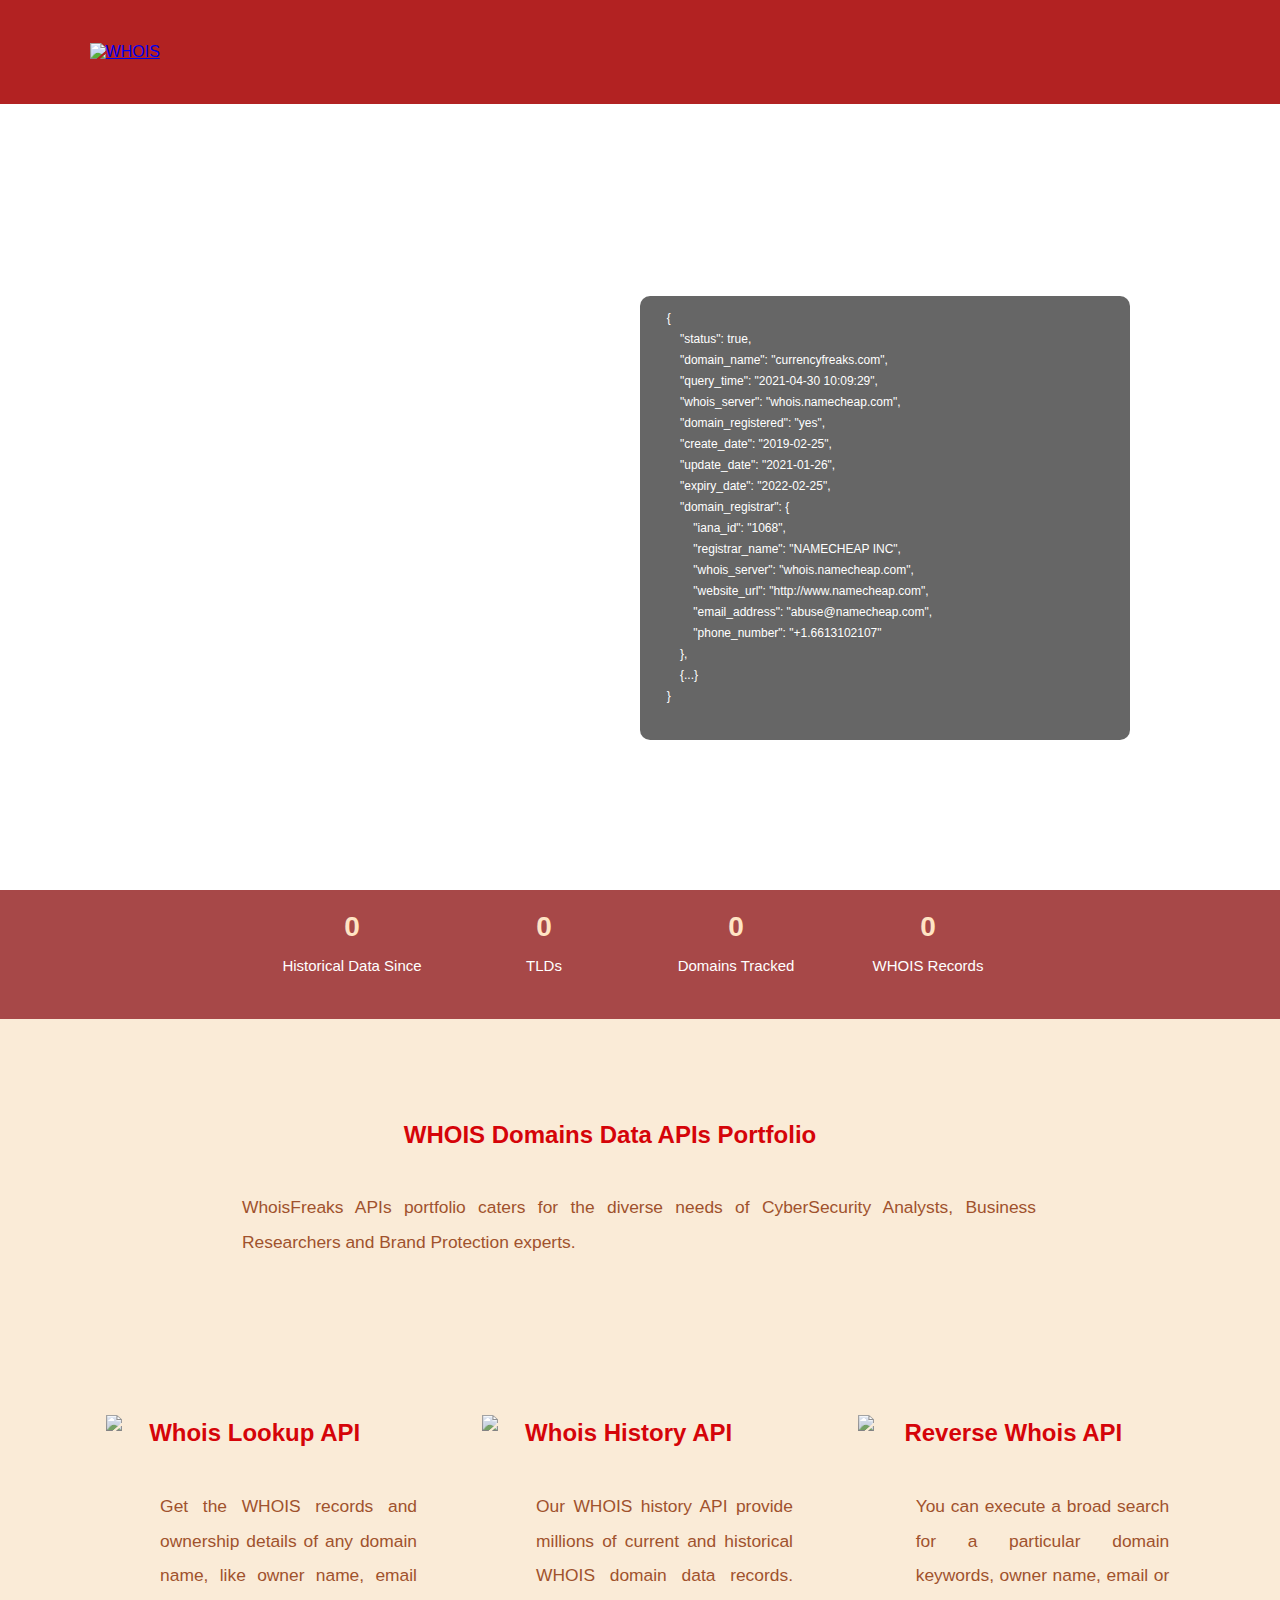
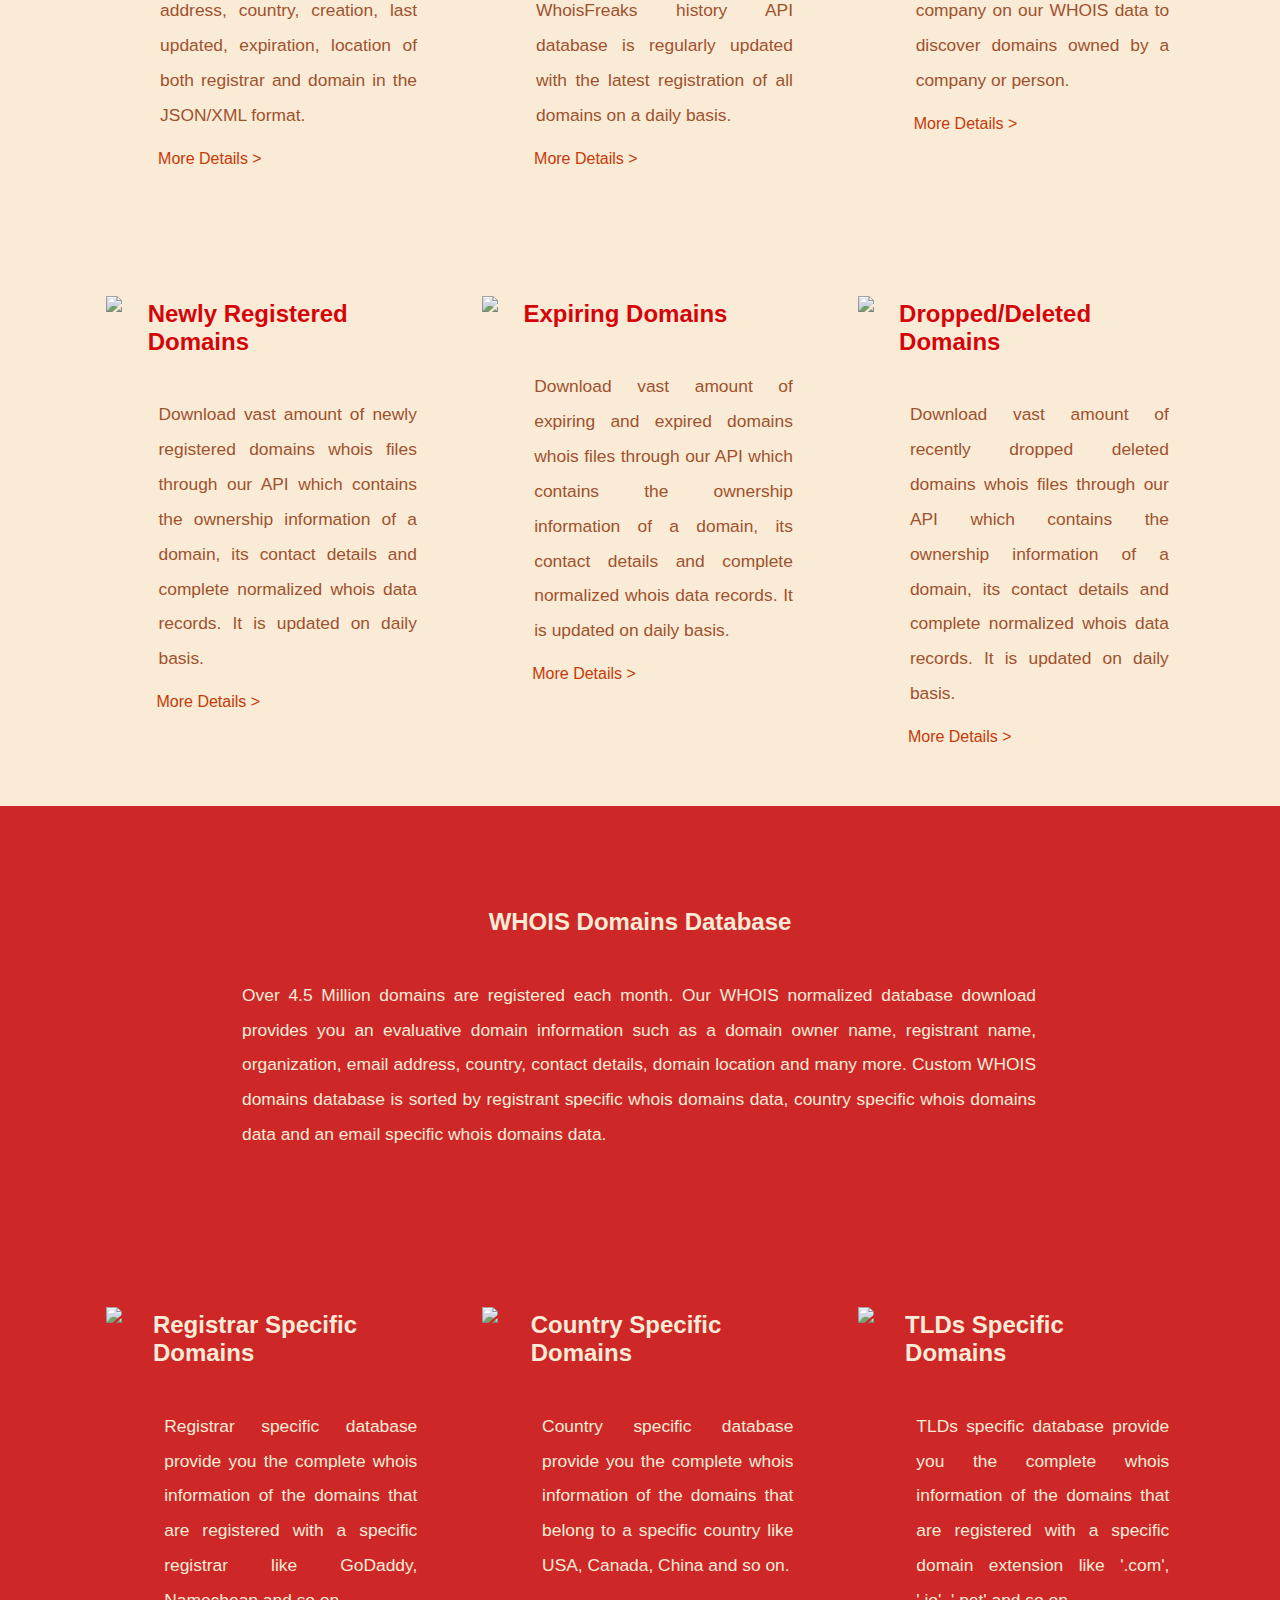
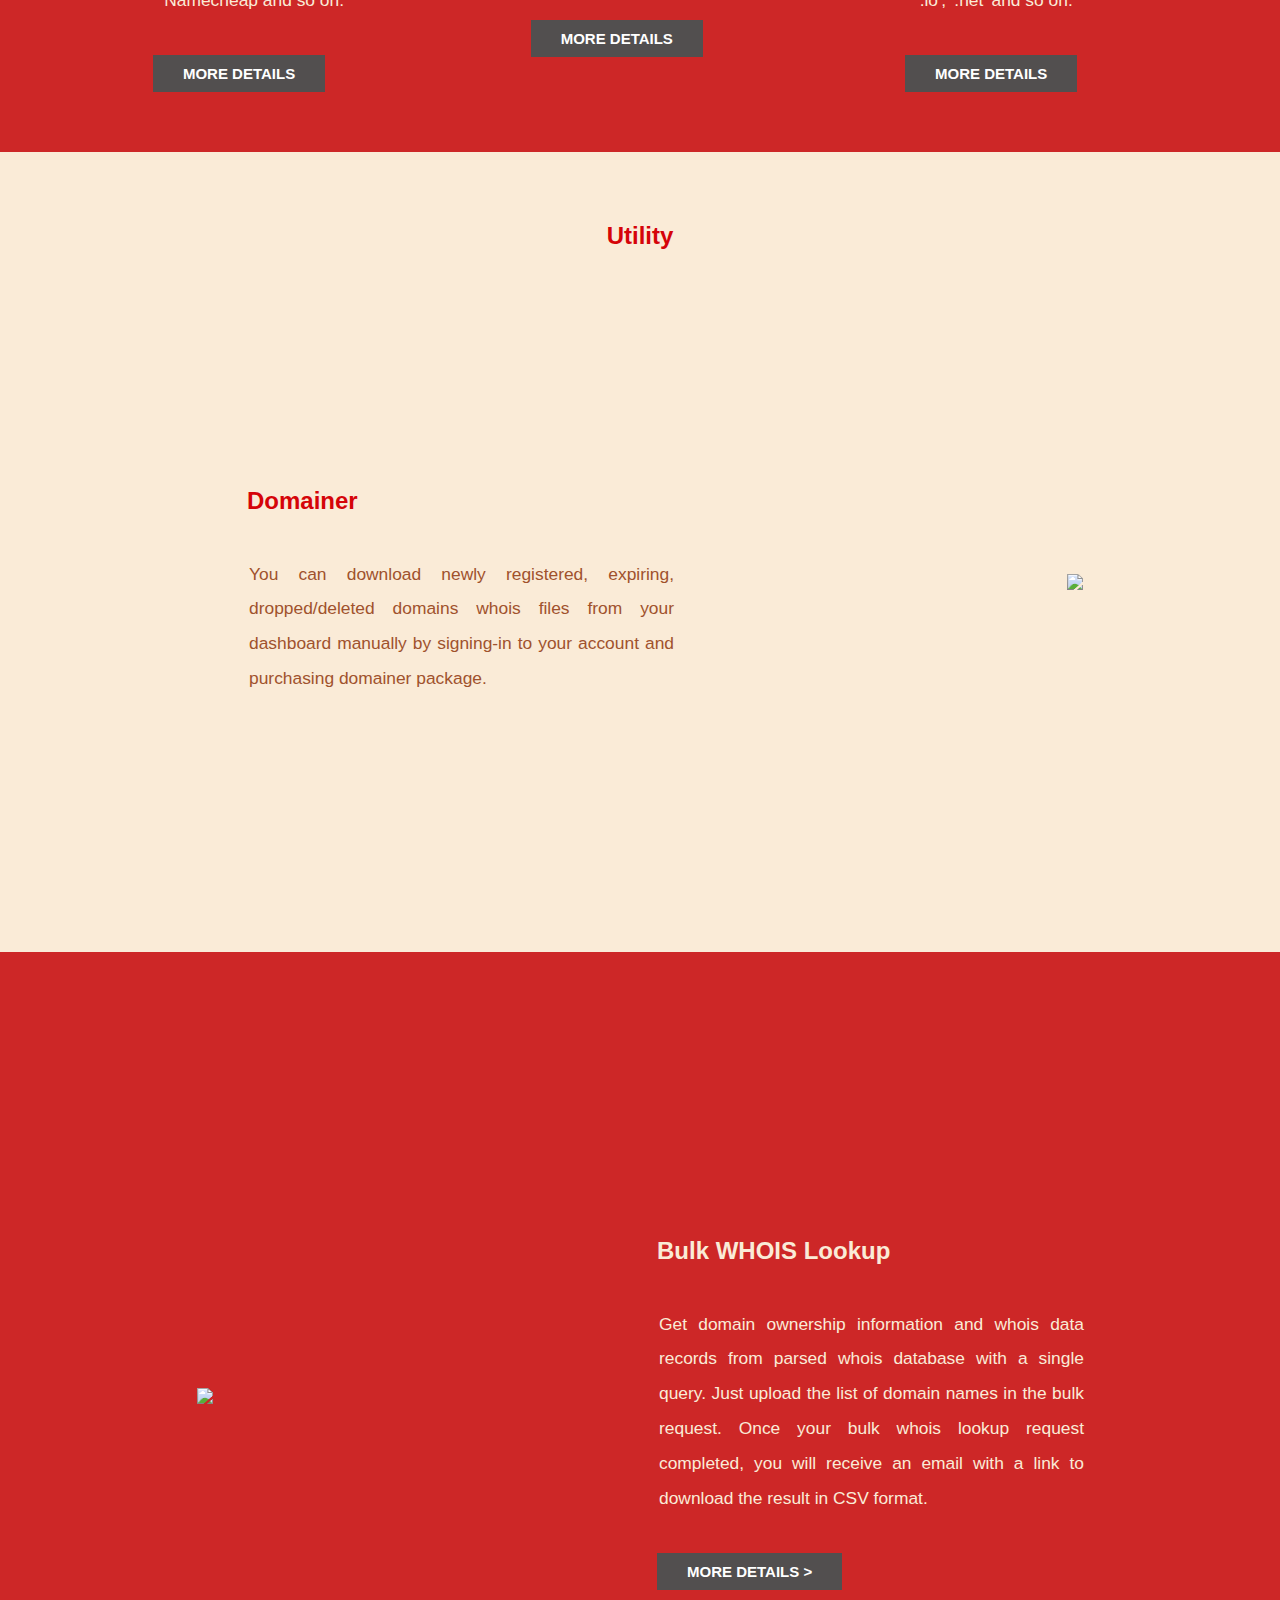
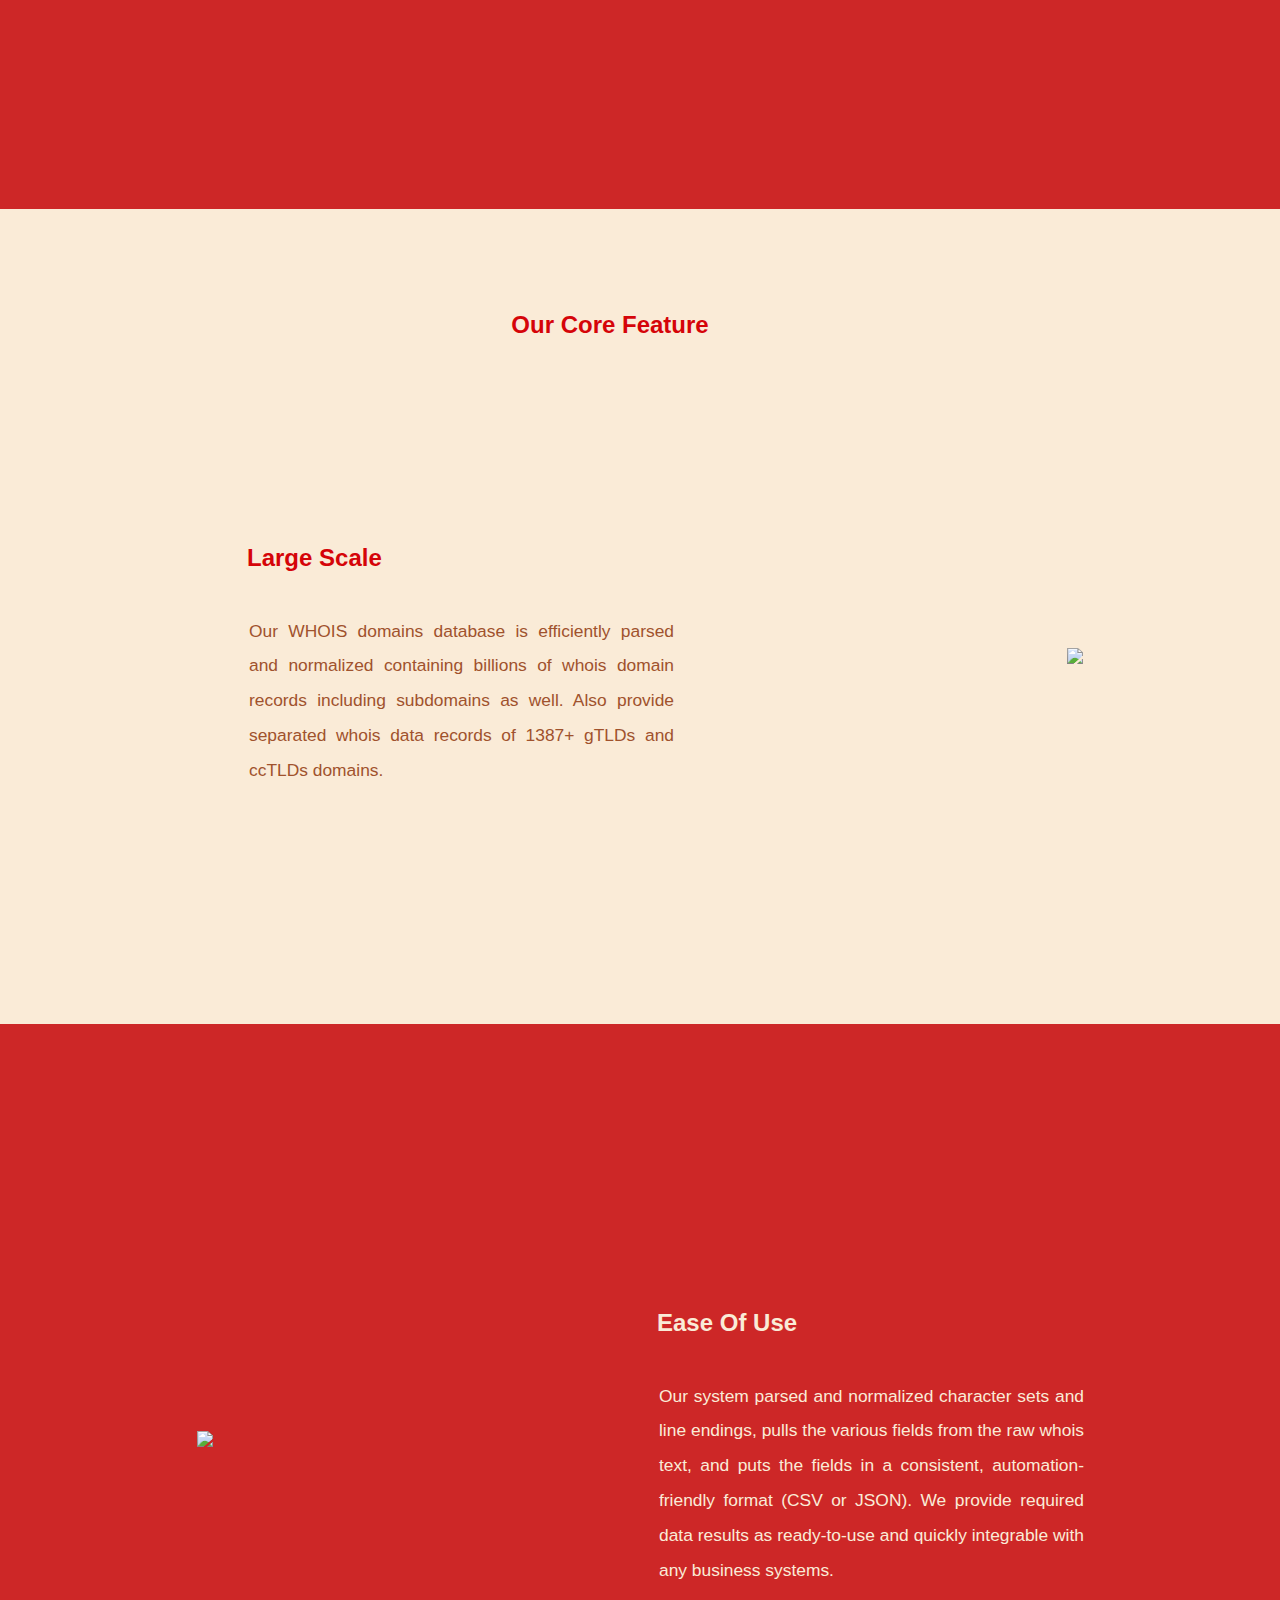
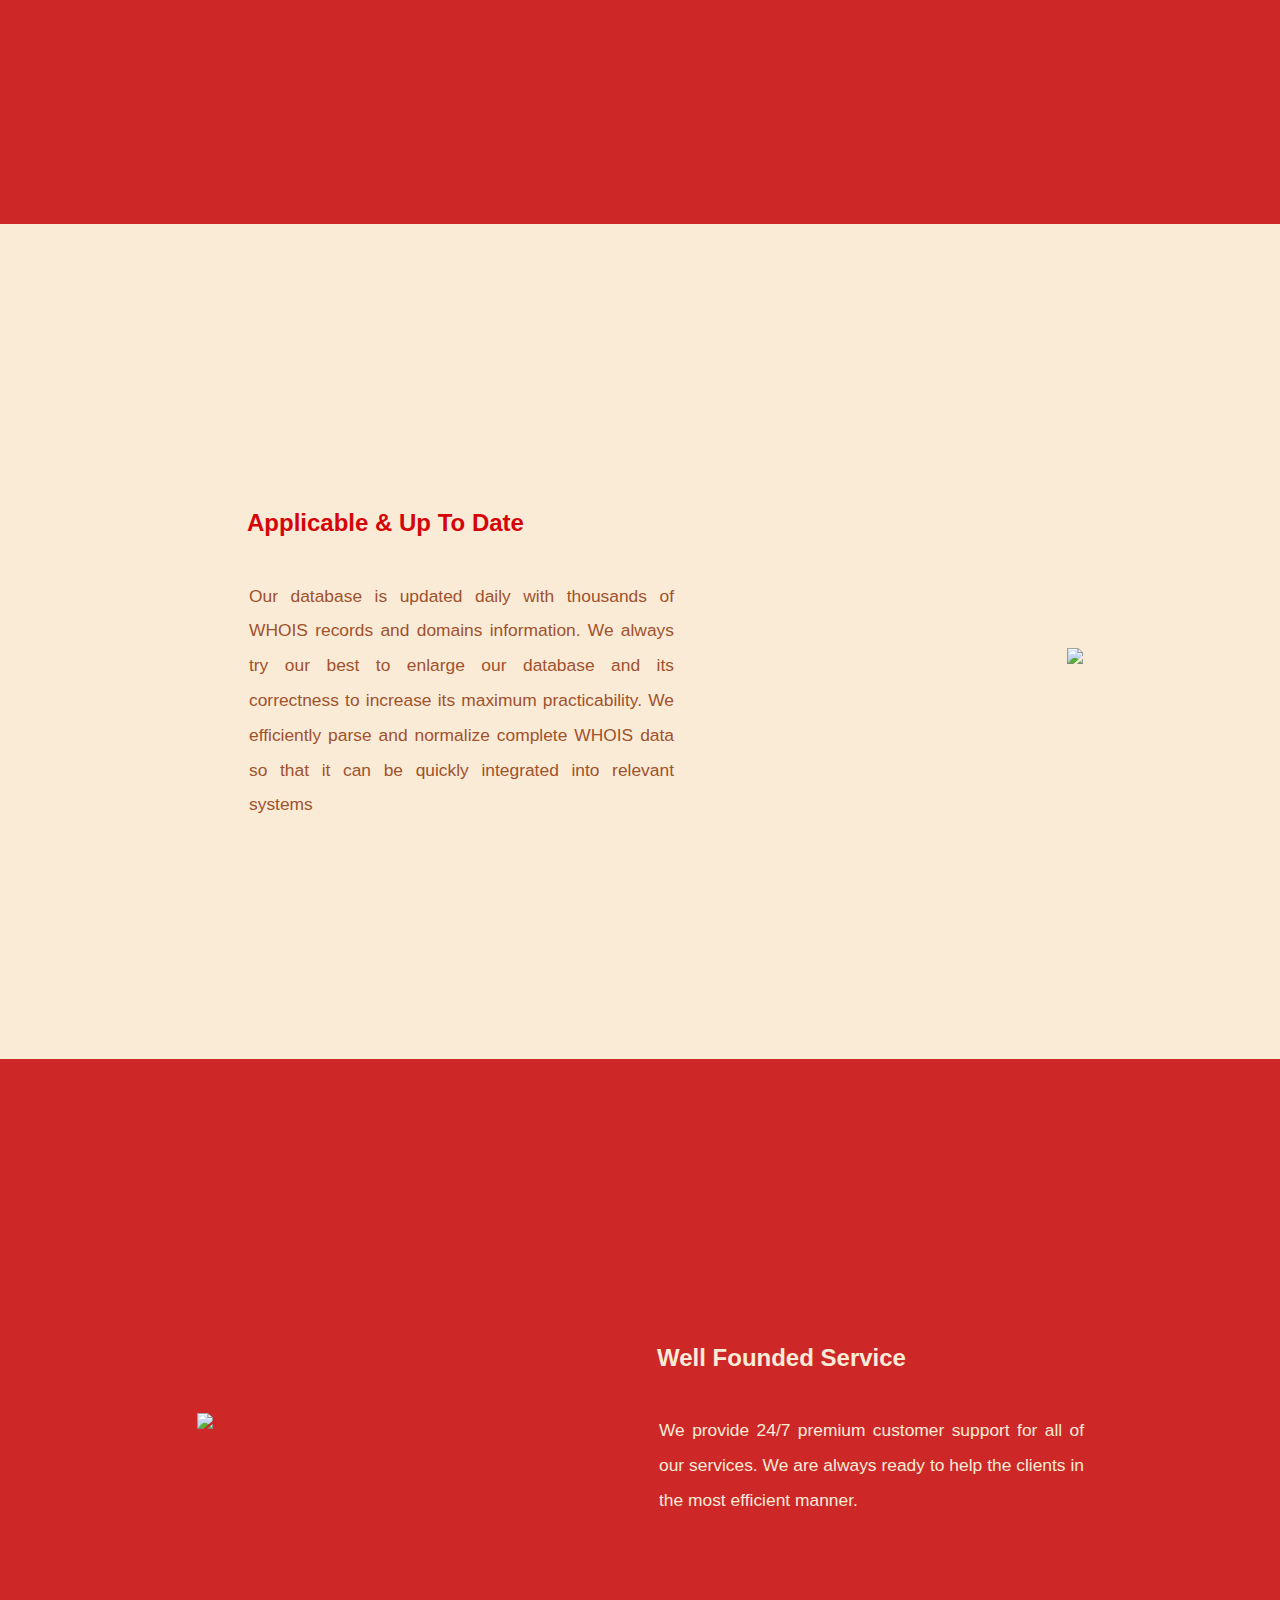
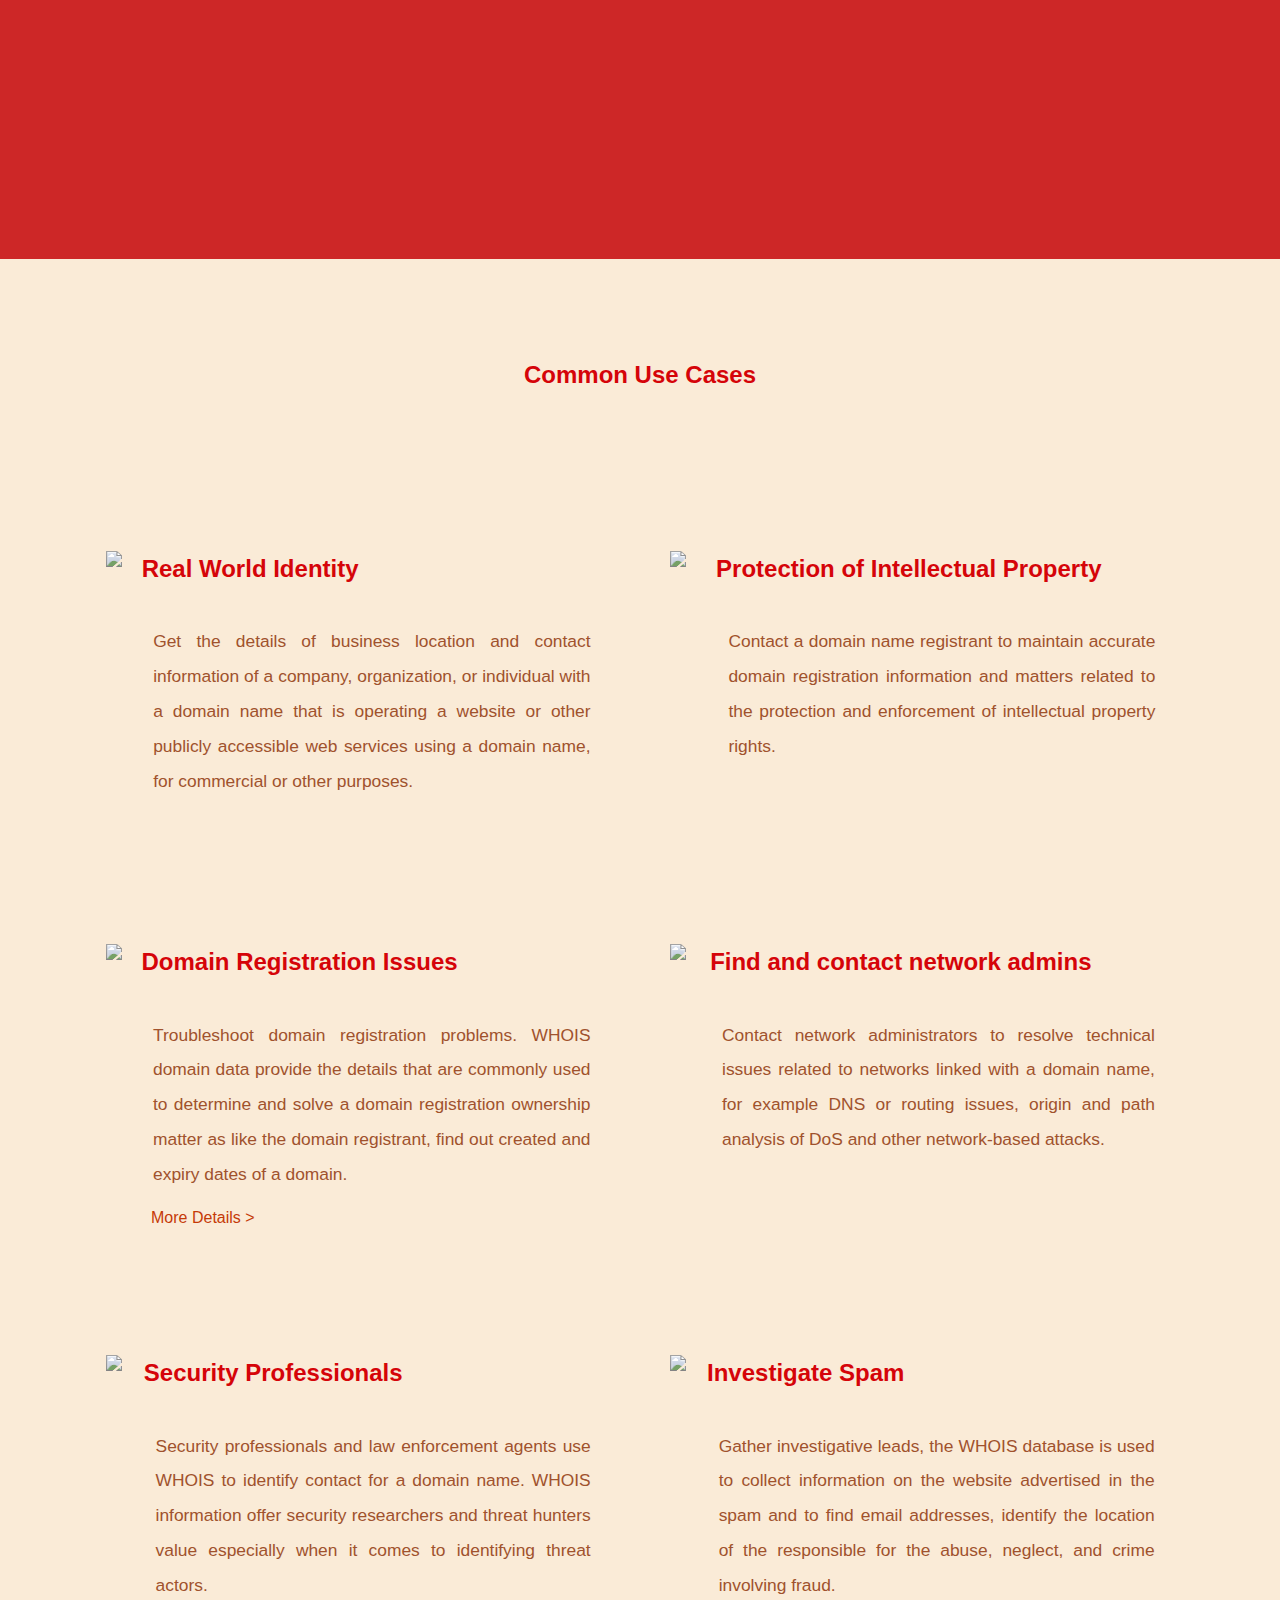
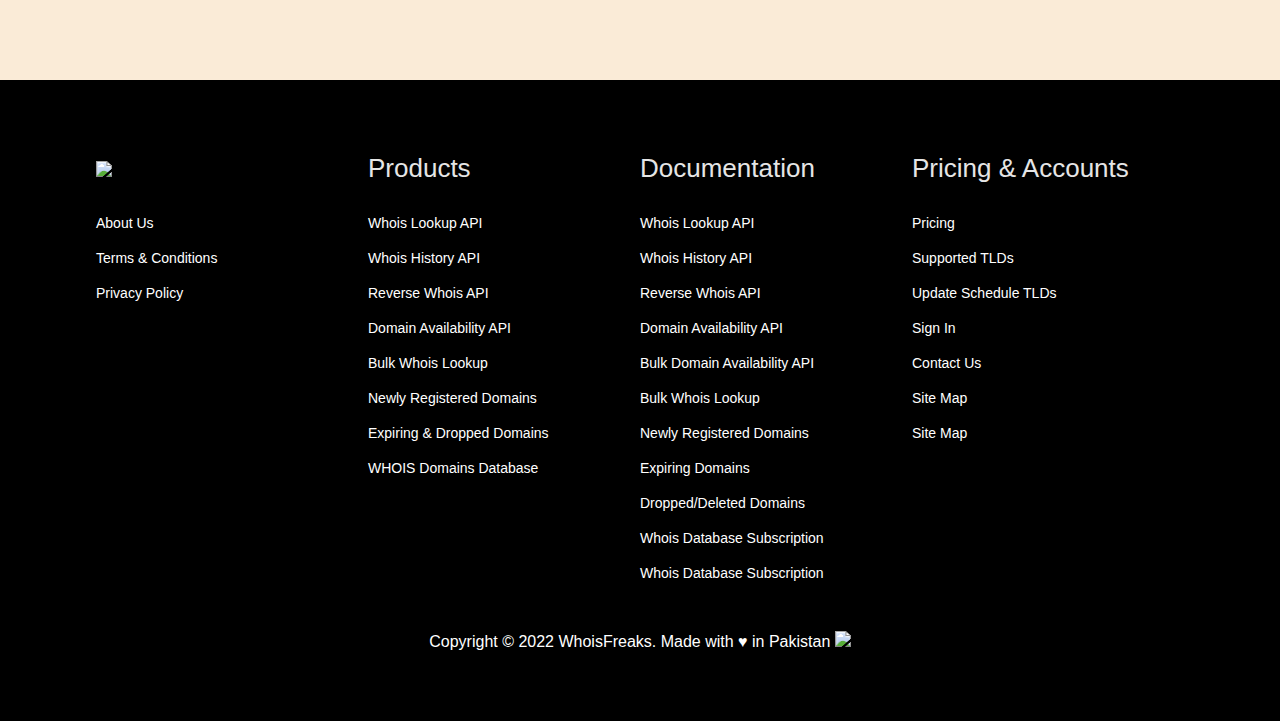
==== output/index.html @ 4b6a59a7 "completed" ====
<!DOCTYPE html >
<html xmlns="http://www.w3.org/1999/xhtml" lang="en-US">
	<head>
<meta http-equiv="cache-control" />
    <title>Whois Lookup API and Whois Domain Database - WhoisFreaks</title>

<!-- Primary Meta Tags -->
    <meta charset="utf-8"/>
    <meta name="viewport" content="width=device-width, initial-scale=1.0"/>
    <meta name="title" content="Whois Lookup API and Whois Domain Database - WhoisFreaks">
    <meta name="description"/>

    <meta name="keywords" />
    <meta name="theme-color" content="#008080">
    <meta name="generator" content="CurrencyFreaks.com"/>
    <meta name="application-name" content="CurrencyFreaks.com" />

    <link href="styles/style.css?v=2.6" rel="stylesheet" />
    <link href="styles/pricing.css?v=2.6" rel="stylesheet" />
    <link href="styles/navbar.css?v=2.6" rel="stylesheet" />
    <link href="styles/footer.css?v=2.6" rel="stylesheet" />
    
    
    <link rel="canonical" href="" />
    <script src="scripts/js.js" ></script>
    <script src="scripts/liveDataCounter.js" ></script>
    <script src="scripts/loadTotalTLDs.js" ></script>
    <script src="scripts/loadWhoisCount.js" ></script>
    <link rel="shortcut icon" href="/pics/logo.webp"/>

    </head>
	
<meta name="theme-color" content="#5146ff">

	<body>
		<div>
<header>
<body>
    <div class="navcontainer">
    <header>
        <a href="index.html" class="logo"><img id="logo" src="/pics/logo.webp" alt="WHOIS"></a>

        <input type="checkbox" id="menu-bar">
        <label for="menu-bar"><img  src="/pics/icons8-menu-24.png" alt=""></label>
    
        <nav class="navbar">
                <ul>
                    <li class="nav-links"><button onclick="showdrp()">Products ⌄</button>
                        <ul class="drp-dwn" id="productss">
                            <div class="arrowRed"></div>
                            <li class="nav-content"><h3>APIs</h3> </li>
                            <li class="nav-content"><a>Whois Lookup API</a></li>                           
                            <li class="nav-content"><a>Whois History API</a></li>
                            <li class="nav-content"><a>Whois API</a></li>
                            <li class="nav-content"><a>Domanin availability API</a></li>
                            <li class="nav-content"><a>Bulk Domanin availability API</a></li>
                            <li class="nav-content"><a>Newly registered domains</a></li>
                            <li class="nav-content"><h3>Utility</h3></li>
                            <li class="nav-content"><a>Bulk WHOIS Lookup</a></li>
                            <li class="nav-content"><h3>Databases</h3></li>
                            <li class="nav-content"><a>Bulk WHOIS Lookup</a></li>
                        </ul>
                    </li>                    
                   
                    <li class="nav-links"><button>Documentation ⌄</button>
                        <ul class="drp-dwn">
                            <div class="arrowRed"></div>
                            <li class="nav-content"><h3>APIs</h3></li>
                            <li class="nav-content"><a href="#">Whois Lookup API</a></li>
                            <li class="nav-content"><a href="#">Whois History API</a></li>
                            <li class="nav-content"><a href="#">Whois API</a></li>
                            <li class="nav-content"><a href="#">Domanin availability API</a></li>
                            <li class="nav-content"><a href="#">Bulk Domanin availability API</a></li>
                            <li class="nav-content"><a href="#">Newly registered domains</a></li>
                            <li class="nav-content"><h3>Utility</h3></li>
                            <li class="nav-content"><a href="#">Bulk WHOIS Lookup</a></li>
                            <li class="nav-content"><h3>Databases</h3></li>
                            <li class="nav-content"><a href="#">Bulk WHOIS Lookup</a></li>
                            <li class="nav-content"><a href="#">Bulk WHOIS Lookup</a></li>
                            
                        </ul>
                    </li>                    
                    
                    <li class="nav-links"><button onclick="">Demo ⌄</button>
                        <ul class="drp-dwn">
                            <div class="arrowRed"></div>
                            <li class="nav-content"><h3>APIs</h3></li>
                            <li class="nav-content"><a href="#">Whois Lookup API</a></li>
                            <li class="nav-content"><a href="#">Whois History API</a></li>
                            <li class="nav-content"><a href="#">Whois API</a></li>
                            <li class="nav-content"><a href="#">Domanin availability API</a></li>

                        </ul>
                    </li>                    
                    <li class="nav-links"><a href="pricing.html">Pricing</a> </li>                   
                    <li class="nav-links"><button>Sign Up</a></li>                    
                    <li class="nav-links"><button>Sign In</a></li>                
                </ul>
        </nav>
    
    </div>

</header> 

		<div><body onload="loadWhoisCount(),loadTotalTLDS()"> 
    <div class="mainboxwrapper">
        <div class="mainbox">
            <div class="main-left">
                <h1 id="main">Best Source For Domain WHOIS Database and API</h1>
                <p id="main">We provide well-parsed and structured domain WHOIS data for all domain names, registrars, countries and TLDs since the birth of internet. Our carefully crawled current and historical domain data is available in the form of REST APIs, lookup tools, and downloadable database.</p>
                <button id="getStarted" onclick="showInput()">Get Started</button> 
                
                <input type="text" name="popup" id="popup" class="hide" placeholder="Enter URL here">
                <button id="showAPII" onclick="showAPI()" class="hide">Submit</button> 
                
            </div>
            
            <div class="main-right">
                <pre id="inertext">
                    {
                        "status": true,
                        "domain_name": "currencyfreaks.com",
                        "query_time": "2021-04-30 10:09:29",
                        "whois_server": "whois.namecheap.com",
                        "domain_registered": "yes",
                        "create_date": "2019-02-25",
                        "update_date": "2021-01-26",
                        "expiry_date": "2022-02-25",
                        "domain_registrar": {
                            "iana_id": "1068",
                            "registrar_name": "NAMECHEAP INC",
                            "whois_server": "whois.namecheap.com",
                            "website_url": "http://www.namecheap.com",
                            "email_address": "abuse@namecheap.com",
                            "phone_number": "+1.6613102107"
                        },
                        {...}
                    }
                </pre>
            </div>
            
        </div>

    
    
    
        <div class="mainfooter">   
            <div class="counts"><span class="historicalDataYear" data-target = "1986">0</span>Historical Data Since</div>
            <div class="counts"><span class="totalTLDs">0</span>TLDs</div>
            <div class="counts"><span id="totalDomains_no">0</span>Domains Tracked</div>
            <div class="counts"><span id="totalWhoisNo">0</span>WHOIS Records</div>
        </div>
    </div>
        
    
    <div class="whitebox">
        <div class="row1">
            <div class="centered">
                <h4 class="red negmar">WHOIS Domains Data APIs Portfolio</h4>
                <p class="red-sec">WhoisFreaks APIs portfolio caters for the diverse needs of CyberSecurity Analysts, Business Researchers and Brand Protection experts.</p>
            </div>
        </div>
        <div class="row2">
            <div class="box">
                <div class="pContainer">
                <div class="smallpic">
                <img class="small" src="/pics/whois-lookup.svg"></div>
                <div class="textbox">
                    <h4 class="red negmar">Whois Lookup API</h4>
                    <p class="red-sec">Get the WHOIS records and ownership details of any domain name, like owner name, email address, country, creation, last updated, expiration, location of both registrar and domain in the JSON/XML format.</p>
                    <a href="#"  >More Details ></a>
                </div>
                </div>
            </div>
    
            <div class="box">
                <div class="pContainer">
                <div class="smallpic">
                <img class="small" src="/pics/whois-history.svg"></div>
                <div class="textbox">
                    <h4 class="red negmar">Whois History API</h4>
                    <p class="red-sec">Our WHOIS history API provide millions of current and historical WHOIS domain data records. WhoisFreaks history API database is regularly updated with the latest registration of all domains on a daily basis.</p>
                    <a href="#"  >More Details ></a>
                </div>
                </div>
            </div>
    
            <div class="box">
                <div class="pContainer">
                <div class="smallpic">
                <img class="small" src="/pics/whois-reverse.svg"></div>
                <div class="textbox">
                    <h4 class="red negmar">Reverse Whois API</h4>
                    <p class="red-sec">You can execute a broad search for a particular domain keywords, owner name, email or company on our WHOIS data to discover domains owned by a company or person.</p>
                    <a href="#"  >More Details ></a>
                </div>
                </div>
            </div>
        </div>
        <div class="row2">
            <div class="box">
                <div class="pContainer">
                <div class="smallpic">
                <img class="small" src="/pics/newly-registered-domain.webp"></div>
                <div class="textbox">
                    <h4 class="red negmar">Newly Registered Domains</h4>
                    <p class="red-sec">Download vast amount of newly registered domains whois files through our API which contains the ownership information of a domain, its contact details and complete normalized whois data records. It is updated on daily basis.</p>
                    <a href="#"  >More Details ></a>
                </div>
                </div>
            </div>
    
            <div class="box">
                <div class="pContainer">
                <div class="smallpic">
                <img class="small" src="/pics/expiring-domain.webp"></div>
                <div class="textbox">
                    <h4 class="red negmar">Expiring Domains</h4>
                    <p class="red-sec">Download vast amount of expiring and expired domains whois files through our API which contains the ownership information of a domain, its contact details and complete normalized whois data records. It is updated on daily basis.</p>
                    <a href="#"  >More Details ></a>
                </div>
                </div>
            </div>
    
            <div class="box">
                <div class="pContainer">
                <div class="smallpic">
                <img class="small" src="/pics/deleted-domain.webp"></div>
                <div class="textbox">
                    <h4 class="red negmar">Dropped/Deleted Domains</h1>
                    <p class="red-sec">Download vast amount of recently dropped deleted domains whois files through our API which contains the ownership information of a domain, its contact details and complete normalized whois data records. It is updated on daily basis.</p>
                    <a href="#"  >More Details ></a>
                </div>
                </div>
            </div>
        </div>
    
    </div>
    
    <div class="redbox">
        <div class="row1">
            <div class="centered">
                <h1 class="red whiteT">WHOIS Domains Database</h1>
                <p class="red-sec whiteT">Over 4.5 Million domains are registered each month. Our WHOIS normalized database download provides you an evaluative domain information such as a domain owner name, registrant name, organization, email address, country, contact details, domain location and many more. Custom WHOIS domains database is sorted by registrant specific whois domains data, country specific whois domains data and an email specific whois domains data.</p>
            </div>
        </div>
    
            <div class="row2">
                <div class="box">
                    <div class="pContainer">
                        <div class="smallpic">
                            <img class="small" src="/pics/card.svg"></div>
                            <div class="textbox">
                                <h1 class="red whiteT negmar">Registrar Specific Domains</h1>
                                <p class="red-sec whiteT">Registrar specific database provide you the complete whois information of the domains that are registered with a specific registrar like GoDaddy, Namecheap and so on.</p>
                                <button id="moredetails" class="negmar">More Details</button>
                            </div>
                        </div>
                    </div>
    
                <div class="box">
                    <div class="pContainer">
                        <div class="smallpic">
                            <img class="small" src="/pics/country-specific.svg"></div>
                            
                            <div class="textbox">
                                <h1 class="red whiteT negmar">Country Specific Domains</h1>
                                <p class="red-sec whiteT ">Country specific database provide you the complete whois information of the domains that belong to a specific country like USA, Canada, China and so on.</p>
                                <button id="moredetails" class="negmar">More Details</button>
                            </div>
                        </div>
                    </div>
    
                <div class="box">
                    <div class="pContainer">
                        <div class="smallpic">
                            <img class="small" src="/pics/tld-specific.svg"></div>
                            <div class="textbox">
                                <h1 class="red whiteT negmar">TLDs Specific Domains</h1>
                                <p class="red-sec whiteT">TLDs specific database provide you the complete whois information of the domains that are registered with a specific domain extension like '.com', '.io', '.net' and so on.</p>
                                <button id="moredetails" class="negmar">More Details</button>
                            </div>
                        </div>
                    </div>
            </div>
    </div>
    
    <div class="whitebox">
        <div class="row">
            <div class="centered"><h4 class="redPicCol">Utility</h1></div>
        </div>
        <div class="picCol">
            <div class="pictext">
                <h4 class="red">Domainer</h1>
                <p class="red-sec">You can download newly registered, expiring, dropped/deleted domains whois files from your dashboard manually by signing-in to your account and purchasing domainer package. </p>
            </div>
            <div class="bigPicture">
                <img class="bigPictureRight" src="/pics/download-whois.svg">
            </div>
        </div>
    </div>
    
    <div class="redbox">
        
        <div class="picCol">
            <div class="bigPicture">
                <img class="bigPictureLeft" src="/pics/test13.svg">
            </div>
    
            <div class="pictext">
                <h1 class="red whiteT">Bulk WHOIS Lookup</h1>
                <p class="red-sec whiteT">Get domain ownership information and whois data records from parsed whois database with a single query. Just upload the list of domain names in the bulk request. Once your bulk whois lookup request completed, you will receive an email with a link to download the result in CSV format. </p>
                <button id="moredetails">More Details ></button>
            </div>
    
        </div> 
    
    </div>
    
    <div class="whitebox">
        <div class="row">
            <div class="centered"><h4 class="red negmar">Our Core Feature</h1></div>
        </div>
        <div class="picCol">
            <div class="pictext">
                <h4 class="red ">Large Scale</h1>
                <p class="red-sec">Our WHOIS domains database is efficiently parsed and normalized containing billions of whois domain records including subdomains as well. Also provide separated whois data records of 1387+ gTLDs and ccTLDs domains.  </p>
            </div>
            <div class="bigPicture">
                <img class="bigPictureRight" src="/pics/test12.svg">
            </div>
        </div>
    </div>
    
    <div class="redbox">
        <div class="picCol">
            <div class="bigPicture">
                <img class="bigPictureLeft" src="/pics/ease-of-use.svg">
            </div>
    
            <div class="pictext">
                <h1 class="red whiteT">Ease Of Use</h1>
                <p class="red-sec whiteT">Our system parsed and normalized character sets and line endings, pulls the various fields from the raw whois text, and puts the fields in a consistent, automation-friendly format (CSV or JSON). We provide required data results as ready-to-use and quickly integrable with any business systems.  </p>
    
            </div>
    
        </div> 
    </div>
    
    <div class="whitebox">
    
        <div class="picCol">
            <div class="pictext">
                <h4 class="red">Applicable & Up To Date</h1>
                <p class="red-sec">Our database is updated daily with thousands of WHOIS records and domains information. We always try our best to enlarge our database and its correctness to increase its maximum practicability. We efficiently parse and normalize complete WHOIS data so that it can be quickly integrated into relevant systems </p>
            </div>
            <div class="bigPicture">
                <img class="bigPictureRight" src="/pics/up-to-date.svg">
            </div>
        </div>
    </div>
    
    <div class="redbox">
        <div class="picCol">
            <div class="bigPicture">
                <img class="bigPictureLeft" src="/pics/test16.svg">
            </div>
    
            <div class="pictext">
                <h1 class="red whiteT">Well Founded Service</h1>
                <p class="red-sec whiteT">We provide 24/7 premium customer support for all of our services. We are always ready to help the clients in the most efficient manner.   </p>
    
            </div>
    
        </div> 
    </div>
    
    <div class="whitebox">
        <div class="row1">
            <div class="centered">
                <h4 class="red">  Common Use Cases</h1>
            </div>
        </div>
        <div class="row2">
            <div class="box">
                <div class="pContainer">
                <div class="smallpic">
                <img class="small" src="/pics/network.svg"></div>
                <div class="textbox">
                    <h4 class="red negmar40">Real World Identity</h1>
                    <p class="red-sec">Get the details of business location and contact information of a company, organization, or individual with a domain name that is operating a website or other publicly accessible web services using a domain name, for commercial or other purposes.</p>
                    
                </div>
                </div>
            </div>
    
            <div class="box">
                <div class="pContainer">
                <div class="smallpic">
                <img class="small" src="/pics/identity.svg"></div>
                <div class="textbox">
                    <h4 class="red negmar40">Protection of Intellectual Property</h1>
                    <p class="red-sec">Contact a domain name registrant to maintain accurate domain registration information and matters related to the protection and enforcement of intellectual property rights.</p>
                
                </div>
                </div>
            </div>
    
    
        </div>
        <div class="row2">
            <div class="box">
                <div class="pContainer">
                <div class="smallpic">
                <img class="small" src="/pics/domain.svg"></div>
                <div class="textbox">
                    <h4 class="red negmar40">Domain Registration Issues</h1>
                    <p class="red-sec">Troubleshoot domain registration problems. WHOIS domain data provide the details that are commonly used to determine and solve a domain registration ownership matter as like the domain registrant, find out created and expiry dates of a domain.</p>
                    <a href="#"  >More Details ></a>
                </div>
                </div>
            </div>
    
            <div class="box">
                <div class="pContainer">
                <div class="smallpic">
                <img class="small" src="/pics/server.svg"></div>
                <div class="textbox">
                    <h4 class="red negmar40">Find and contact network admins</h1>
                    <p class="red-sec">Contact network administrators to resolve technical issues related to networks linked with a domain name, for example DNS or routing issues, origin and path analysis of DoS and other network-based attacks.</p>
                    
                </div>
                </div>
            </div>
    
        </div>
    
        <div class="row2">
            <div class="box">
                <div class="pContainer">
                <div class="smallpic">
                <img class="small" src="/pics/security.svg"></div>
                <div class="textbox">
                    <h4 class="red negmar40">Security Professionals</h4>
                    <p class="red-sec">Security professionals and law enforcement agents use WHOIS to identify contact for a domain name. WHOIS information offer security researchers and threat hunters value especially when it comes to identifying threat actors.</p>
                    
                </div>
                </div>
            </div>
    
            <div class="box">
                <div class="pContainer">
                <div class="smallpic">
                <img class="small" src="/pics/card.svg"></div>
                <div class="textbox">
                    <h4 class="red negmar40">Investigate Spam</h1>
                    <p class="red-sec">Gather investigative leads, the WHOIS database is used to collect information on the website advertised in the spam and to find email addresses, identify the location of the responsible for the abuse, neglect, and crime involving fraud.</p>
                    
                </div>
                </div>
            </div>
    
    
        </div>
    
    </div>
</div>
	    <div>
        <footer class="footer">
        <div class="footercontainer">
            <div class="frow">
                <div class="fcol">
                    <h2><img class="logoo" src="/pics/logo.webp"></h2>
                    <ul>
                        <li><a href="">About Us</a>
                        <li><a href="">Terms & Conditions</a>
                        <li><a href="">Privacy Policy</a>
                    </ul>
                </div>



                <div class="fcol">
                    <h2>Products</h2>

                    <ul>
                        <li><a href="">Whois Lookup API</a>
                        <li><a href="">Whois History API</a>
                        <li><a href="">Reverse Whois API</a>
                        <li><a href="">Domain Availability API</a>
                        <li><a href="">Bulk Whois Lookup</a>
                        <li><a href="">Newly Registered Domains</a>
                        <li><a href="">Expiring & Dropped Domains</a>
                        <li><a href="">WHOIS Domains Database</a>
                    </ul>
                </div>



                <div class="fcol">
                    <h2>Documentation</h2>
                    <ul>
                        <li><a href="">Whois Lookup API</a>
                        <li><a href="">Whois History API</a>
                        <li><a href="">Reverse Whois API</a>
                        <li><a href="">Domain Availability API</a>
                        <li><a href="">Bulk Domain Availability API</a>
                        <li><a href="">Bulk Whois Lookup</a>
                        <li><a href="">Newly Registered Domains</a>
                        <li><a href="">Expiring Domains</a>
                        <li><a href="">Dropped/Deleted Domains</a>
                        <li><a href="">Whois Database Subscription</a>
                        <li><a href="">Whois Database Subscription</a>
                    </ul>
                </div>



                <div class="fcol">
                    <h2>Pricing & Accounts</h2>
                    <ul>
                        <li><a href="pricing.html">Pricing</a>
                        <li><a href="">Supported TLDs</a>
                        <li><a href="">Update Schedule TLDs</a>
                        <li><a href="">Sign In</a>
                        <li><a href="">Contact Us</a>
                        <li><a href="">Site Map</a>
                        <li><a href="">Site Map</a>
                    </ul>
                </div>

            </div>

            <div class="frow">

                    <p style="color: white; margin: auto; padding-top: 40px;">Copyright © 2022 WhoisFreaks. Made with ♥ in Pakistan <img class="flag" src="/pics/pakistan-flag.gif"></p>


            </div>
        </div>
    </footer>

        </div>
    </body>

</html>
---- output/styles/style.css ----
*{
    font-family: Arial, Helvetica, sans-serif ;
    margin: 0;
    padding: 0;
    border: 0;
    max-width: 100%;
    box-sizing: border-box;
    
}
body{
    padding-top: 96px;
    
}


/* -----------------------NAV BAR STYLING-------------------------------------------*/

.container{
    background-color: firebrick; 
    position: fixed;
    width: 100%;
    z-index: 100;
}


.navbar{
    display: flex;
    justify-content: space-between;

}


button.dropbtn{
    color: white;
    font-weight: bold;
}
.logoimg{
    padding: 10px 0px 2px 100px;
    
}
h1{
    font-weight: bold;
}

.logoimg a img {
    width: 108px;
    width: 90.4px;
    vertical-align: middle;
}



/* DropDown styling  */

.dropdown{
    padding-right: 15px;
    padding-top: 15px;
    transition: 0.3s;
    position: relative;
    display: inline-block;
}

.dropbtn {
    background-color: transparent;
    color: rgb(44, 37, 37);
    padding: 16px;
    font-size: 17px;
    border: none;
    transition: 0.3s;

  }


  .dropdown-content {
    display: none;
    position: absolute;
    background-color:  firebrick;
    min-width: 300px;
    box-shadow: 0px 8px 16px 0px rgba(0,0,0,0.2);
    z-index: 1;
  }

  .drp{
    background-color:rgb(122, 4, 4) ;
    color: #f0dcdd;
    text-align: center;
    padding: 15px;
    margin: 5%;
  }
  .dropdown-content a {
    color:white;
    padding: 12px 16px;
    text-decoration: none;
    display: block;
    font-size: 18px;
    transition: 0.4s;
  }

.dropdown-content a:hover {color: rgb(170, 145, 170);}

.dropdown:hover .dropdown-content {display: block;}

button.dropbtn:hover{color: rgb(182, 171, 199);}



  /* -----------------------mainBox-------------------------------------------*/
.mainboxwrapper{
    overflow: hidden;
    background-image: url(/pics/Wallpaper.jpg);
    background-position: center;
    background-repeat: no-repeat;
    background-size: cover;
}


  .mainbox{
    position: relative;
    display: flex;
    padding: 200px 150px 150px 150px;
    height: max-content;
    
    
  }  
 
 /* .mainboxwrapper::before{
    content: "";
    background: url(/pics/bg1.webp);
    background-size: cover;
    position: absolute;
    top: 0px; right: 0; left: 0; bottom:0;
    background: rgba(3, 1, 1, 0.6);
}*/
  
.main-left{
    width: 50%;
    padding-right: 85px;
}

  .main-right{
    max-height: 468px;
    background: rgba(0, 0, 0, 0.6);
    line-height: 1.75;
    padding: 1em 1.5em;
    overflow: auto;
    font-size: 12px;
    color: #fff;
    width: 50%;
    min-width: 20%;
    border-radius: 10px;
    padding-left: 0; margin-left: 0;
  }
  pre{
    padding-left:0;
    margin-left: -40px;
  }

 
.textbox>p{
    margin-left: -8%; 
}
.textbox>a{
    margin-left: -8%;
}



  h1#main{
    font-size: 35px;
    margin: 0 0 1em 0;
    padding: 0;
    letter-spacing: 3px;
    font-weight: 700;
    color: #fff;
  }

  p#main{
    color: #fff;
    max-width: 880px;
    text-align: justify;
    font-weight: 400;
    font-size: 20px;
    line-height: 1.6em;
  }

  button#getStarted{
    background-color: transparent; 
    color: white;
    padding: 10px 30px;
    font-size: 15px;
    text-transform: uppercase;
    font-weight: bold;
    border: solid white 2px ;
    transition: 0.5s;
    margin-top: 20px;

 }
 button#getStarted:hover{
    opacity: 0.5;
  }

  .mainfooter>div>span {
    display: block;
    color: bisque;
    font-size: 28px;
    font-weight: 600;
    line-height: 1.22;
    margin-bottom: 10px
}
.mainfooter>div {
    width: 100%!important;
    display: block!important
}
.mainfooter>div {
    width: 5%;
    display: inline-block;
    color: #fff;
    font-size: 15px;
    line-height: 1.63;
    text-align: center;
    font-weight: 400;
    padding:none;
}

.footerinner{
    padding: 0px 20% 0 20%;
    display: flex;
    position: relative;
}
.counts{
    position: relative;
}
.mainfooter{
    display: flex;
    background: transparent;
    min-width: 60%;
    color: antiquewhite;
    justify-content: center;
    padding: 0 20% 0 20%;
    min-height: 50px;
    padding-top: 20px;
    padding-bottom: 40px;
    position: relative;
    
}

.mainfooter::before{
    content: "";
    position: absolute;
    top: 0px; right: 0; left: 0; bottom:0;
    background: rgba(135, 6, 6, 0.732);
    box-sizing: border-box;
    background-position: 50% 0;
    height: 100%;
        
  }

/*


/* -----------------------White and red boxes-------------------------------------------*/

div.centered{
    display: block;
    text-align: center !important;
    max-width: 800px!important;
    margin: 0 auto;
    padding: 70px 0;
}


.whitebox{
    background-color: rgba(250,235,215,255);
    min-height: 800px;
    width: 100%;
    
}
h4{
    font-size: 1.4em;
    padding: 0; margin-bottom: 0; border: none;
    padding-bottom: 24.3px;
    
}
.red-sec{
    margin: 0; padding: 0;
    padding: 0 4px 0 2px;
    margin: 0 0 10px;
    text-align: justify;
    display: block;
    margin-block-start: 1em;
    margin-block-end: 1em;
    margin-inline-start: 0px;
    margin-inline-end: 0px;
    color: sienna;
    font-size: 17.4px;
    box-sizing: border-box;
    line-height: 2;
}
.red{
    color: #d50409;
    font-weight: 700;
    font-size: 24px;
    padding-bottom: 24.3px;
    margin-top: 31.92px;
    
}
  

.redPicCol{
    color: #d50409;
    font-weight: 700;
    font-size: 24px;
    padding-bottom: 63.3px;
    
}
p.red{
    color: sienna;
    font-size: 16px;
    text-align: left;
    line-height: 2;
    word-spacing: 0.6em;
}
.textbox > a{
    text-decoration: none;
    color: #c53a07;
    
}
.row1{
    display: block;
    width: calc(100% - 6em);
    margin: auto!important;
}
.whiteT{
    color: antiquewhite;
}
.row2{
    display: flex;
    margin-left: 0; padding-left: 0;
    margin: 0 76px;
    
    
}
.pContainer{
    display: flex;
}
.box{
    padding: 0 10px;
    padding: 40px 10px;
    padding-bottom: 60px;
    width: 50%;

}
.small{
    width: 23px;
   
    
    
}
.smallpic{
    padding: 28px 20px;
    margin-right:35px ;
    position: relative;
    top: 0px;
    width: 150px;
    filter: grayscale(50%);
}
.redbox{
    background: #cd2727;
    min-height: 800px;
    justify-items: center;
    
}
p.white{
    color: antiquewhite;
    font-size: 16px;
    text-align: left;
    line-height: 2;
}
h1.white{
    color: antiquewhite;
    font-size: 35px;
}

button#moredetails{
    background-color: rgb(82, 79, 79); 
    color: white;
    padding: 10px 30px;
    font-size: 15px;
    text-transform: uppercase;
    font-weight: bold;
    border: none;
    margin-top: 20px;
    transition: 0.5s;

 }
 button#moredetails:hover{background: rgb(117, 107, 107);}

 .row{
    max-height: 50px;
 }
 .pictext{
    width: 45%;
    padding: 45px;
    padding-left: 100px;
    min-height: max-content;
    display: block;
    position: relative;
    
    
 }
 .negmar{
    margin-left: -30px;
 }
 .negmar40{
    margin-left: -45px; 
 }
 

 .picCol{
    display: flex;
    justify-content: space-around;
    align-items: center;
    padding: 208px 0 174px 0;
    
 }
 .bigPictureRight{
    max-width: 500px;
    max-height: 340px;
    padding: 50px;
    
 }
 .bigPictureLeft{
    max-width: 500px;
    max-height: 340px;
    padding: 0; margin: 0;
    padding: 50px;
 }

.marginLeft{
    margin-left: 10%;
}

 .footer{
    background-color: black;
    padding: 70px 0;
 }
 .footercontainer{
    max-width: 85%;

    margin: auto;

 }

 ul{
    list-style: none;

 }

 .frow{
    display: flex;
    
 }

 div.fcol{
    width: 25%;

}
.fcol>h2{
    padding-left: 0;
}
.logoo{
    width: 30%;
}
.fcol ul li a{
    text-transform: capitalize;
    text-decoration: none;
    color: white;
    line-height: 2.5;
}
h2{
    color: wheat;
    padding-left: 40px;
    font-size: 35px;
}

.fcol > ul > li > a:hover{ 
    border-bottom: 1px white solid;
  
}

.flag{
    width: 20px;
}
@media screen and (max-width: 1200px) {
    .main-left, .main-right{
        width: 90%;
    }
    
    .textbox>p{
        margin-left: -8%; 
    }
    .textbox>a{
        margin-left: -1%;
    }
    h4{
        margin-left: 0;
        text-align: center;
    }
    
      .fcol>h2{
        display: block;
        padding-bottom: 10px;
      }
}


@media screen and (max-width: 1200px) {
    .footer,.picCol, div.mainbox, .mainfooter , div.main-right , div.main-left , .row2 , .row1 , div.centered  , .redbox , .whitebox{
     padding: 25px 5px;
     display: block;
     margin: auto auto !important;

    }.picCol{
       display: block;
       max-width: calc(100% - 50px);
     }
     .pictext{
        padding: 25px 5px;
        display: block;
        margin: auto auto !important;
        width: calc(100% - 6em);
     }
     .bigPictureLeft{
        width: 100%;
        padding: 0;
        display: block;
        margin: auto auto;
     }
     .textbox>p, .textbox>h4,.textbox>a, .smallpic{
        padding: 0; margin: auto;
        text-align: left;
        padding-bottom: 25px;
     }
     .box{
        width: 100%;
        
        
     }
     .negmar, .negmar40{
        margin-left: 0;
     }
     .textbox{
        padding: 25px;
     } 
     .small{
        transform: translate(0%, -100%);
        top: 0;
        position: relative;
     }

     .bigPictureRight{
        width: 100%;
        padding:0;
        display: block;
        margin: auto auto;
     }
     .redbox, .whitebox{
        max-height: fit-content;
     }

     html{
        zoom: 80%;}
    .footercontainer{
        max-width: 100%;
    }
    .fcol{
        width: 60%;
        display: block;
        margin: 0 auto;   
    }
    p.red, p.white{
        padding: 20px 60px;
    }
    div.frow{
        max-width: 70%;
        margin: auto;
    }

} 
@media screen and (max-width: 700px) {
    div.frow{max-width: 100%;}}
@media screen and (max-width: 1200px) {
     .fcol{
        display: flex;
        flex-wrap: wrap;
        width: min-content;

    }
    .frow{
        display: block;
    }
}

@media screen and (max-width: 1100px) {
    .smallpic{
        top: -46px;
        left: 40px;
    }
}
@media screen and (max-width: 700px) {
    .smallpic{
        top: -110px;
        left: 0;
    }
}

@media screen and (max-width: 1000px) {
    div.fcol{
        min-width: 40%;
        padding-bottom: 20px;
    }
}
@media screen and (max-width: 600px) {
    div.frow{
        display: block;
    }
}


.toggle-button{
    position: relative;
    top: 2.75rem;
    right: 1rem;
    justify-content: space-between;
    flex-direction: column;
    width: 30px;
    height: 21px;
}
span.bar{
    height: 5px;
    color: black;
    border: 2px solid black;
}






@media screen and (max-width: 1200px) {
    toggle-button{
        display: flex;
    }
    div.dropdown{
        background-color: black;
        display: none;
        
        
    }
    .dropdown{
        text-align: center;
    }
   
    .navbar{
        flex-direction: column;
        align-items: flex-start;
    }
    .dropdown{
        display: inline-flex;
        justify-content: center;
        width: 100%;
    }
    
    
}



.hide{
    display: none;
}
.show{
    display: block;
}
#showAPII{
    background-color: transparent; 
    color: white;
    padding: 10px 30px;
    font-size: 15px;
    text-transform: uppercase;
    font-weight: bold;
    border: solid white 2px ;
    transition: 0.5s;
    
    margin: 25px auto;


 }
 button#showAPII:hover{
    opacity: 0.5;
}
#popup{
    width: 500px;
    height: 35px;
    border-radius: 15px;
    font-size: 20px;
    text-align: center;
    background: transparent;
    color: wheat;
    border: 2px solid wheat;
}

.fcol h2{
    font-size: 26px;
    font-weight: 500;
    line-height: 1.4;
    padding: 0 0 20px;
    color: #e5e5e5;
}
.fcol a{
    font-size: 14px;
    line-height: 36px;
    color: #e5e5e5;
}
---- output/styles/pricing.css ----
div.rowInner{
    max-width: 1400px;
    margin: 0 auto;
    justify-content: center;
    
}



.priceBox{

    box-sizing: border-box;
    min-width: 22%;
    padding:none;
    box-shadow:0 0 5px 0.5px rgb(63, 9, 9);
    width: 308px;
    height: 380px;
    margin: 70px;
   
}

@media screen and (max-width: 1400px) {
    .priceBox{
        margin: 20px;
        flex-wrap: wrap;
     }
     .prow{
        display: block;
        margin: auto auto;
     }
}
@media screen and (max-width: 1100px) {
    .priceBox{
        margin: 25px 100px;
       
     
    }
    .card{
        justify-content: center;
        
    }
}
@media screen and (max-width: 800px) {
  .priceBox{
      margin: 25px 80px;
    }
}
@media screen and (max-width: 450px) {
  .duration{
    padding: 50px 25% 0 25% ;
  }
}

.prow{
    margin: 10px 0 10px 0;
}


div{
    max-height: fit-content;
}
.head{
    height: 50%;
    background-color: rgb(124, 10, 10);
    max-height: fit-content;
    padding: 10px;
    
}
.boxheading , .price , .usage {
    text-align: center;
    color: #e4e1e1;
    font-weight: bold;
    text-transform: uppercase;
}
.boxheading{
    border-bottom: 1px solid rgba(189,185,255,.17)!important;
    padding-top: 25px;
    
}
.price{
  position: relative;
  top: 40px;
}
.usage{
    font-size: 12px;
    position: relative;
    top: 55px;
}
div.innerbox{
    content: '';
    padding: 0;
    background:rgb(124, 10, 10);
    border-left: 20px solid transparent;
    transform: rotate(45deg);
    display: block;
    width: 8px;
    height: 21px;
    margin-left: 120px;
    position: relative;
    top: 70px;
}
.dark{
    text-align: center;
    color: rgb(124, 10, 10);
    position: relative;
    top: 30px;
}
.limit{
    text-align: center;
    position: relative;
    top: 50px;
    background-color: #e0d2d2;
  
}
span{
    font-size: 15px;
    font-weight: bold;
}

#signUp{
   padding:25px;
   border-radius: 25px;
   display: inline-block;
   padding: 6pt 20pt;
   line-height: 1.7;
   border: 1px solid rgb(161, 0, 0);
   background-color: rgb(124, 10, 10);
   font-weight: 400;
   white-space: nowrap;
   border-radius: 30px;
   margin-bottom: 1.3em;
   text-align: center;
   text-decoration: none; 
   color: antiquewhite;
   font-weight: bold;
   font-size: 15px;
   position: relative;
   top: 55px;
}
.button1{
    padding: 15px 60px;
}
#card{
  padding-top: 30px;
    display: flex;
    min-width: 308px;
    min-height: 381px;
    flex-wrap: wrap;
}

label#switch {
    position: relative;
    display: inline-block;
    width: 60px;
    height: 34px;
  }
  
  .switch input { 
    opacity: 0;
    width: 0;
    height: 0;
  }
  
  .slider {
    position: absolute;
    cursor: pointer;
    top: 0;
    left: 0;
    right: 0;
    bottom: 0;
    background-color: rgb(107, 0, 0);
    -webkit-transition: .4s;
    transition: .4s;
  }
  
  .slider:before {
    position: absolute;
    content: "";
    height: 26px;
    width: 26px;
    left: 4px;
    bottom: 4px;
    background-color: white;
    -webkit-transition: .4s;
    transition: .4s;
  }
  
  input:checked + .slider {
    background-color: #f32121;
  }
  
  input:focus + .slider {
    box-shadow: 0 0 1px #f32121;
  }
  
  input:checked + .slider:before {
    -webkit-transform: translateX(26px);
    -ms-transform: translateX(26px);
    transform: translateX(26px);
  }
  
  /* Rounded sliders */
  .slider.round {
    border-radius: 34px;
  }
  
  .slider.round:before {
    border-radius: 50%;
  }

  .duration{
    padding: 50px 0px;
    display: flex;
    justify-content: center;
    
    
  }
  #duration{
    padding: 10px 10px 0px 10px;
    display: list-item;
    list-style: none;
    color: #cd2727;
    font-weight: bolder;

  }
  #limit{
    color: firebrick;
    padding: 10px;
    font-weight: bold;
    font-size: 12px;
  }

  #signUp:hover{
    background-color: rgb(63, 3, 3);
    transition: 1s;
    cursor: pointer;
  }

  div.textt, #textt{
    display: block;
    margin: auto;
    text-align: center;
    color: gray;
    
  }
  #ym{display: none;}

  ----------------------------------------------
  body{
   
    
    font-family: 'Roboto', sans-serif;
    
}
---- output/styles/navbar.css ----
header{
   position: fixed;
   top: 0; left: 0; right: 0;
   background-color: firebrick;
   padding: 0px 7%;
   align-items: center;
   justify-content: space-between;
   z-index: 1000;
   display: flex;
   width: 100%;
   height: 104px;
   font-family: 'Inter', sans-serif;
   font-family: 'Roboto', sans-serif;
   
 }
 
 
 #logo{
   height: 35%;
   width: 35%;
  
 }
 
 header .navbar ul {
   list-style: none;
 }
 header .navbar ul li{
   float: left;
   position: relative;
 }
 
 header .navbar ul li a{
   font-size: 16px;
   padding: 30px;
   color: antiquewhite;
   display: block;
   font-weight: bold;
   text-decoration: none;
 }
 
 header .navbar ul li button{
   font-size: 16px;
   padding: 30px;
   color: antiquewhite;
   display: block;
   font-weight: bold;
   text-decoration: none;
   background-color: firebrick;
 }
 header .navbar ul li ul li a{
   font-size: 16px;
   margin: 0 0 0 0;
   text-align: left;
   padding: 15px;
 }
 
   

 
 header .navbar ul li a:hover {
   color: rgb(211, 196, 224);
   transition: 0.8s;
 }
 header .navbar ul li button:hover{
  color: rgb(211, 196, 224);
  transition: 0.8s;
}
 
 .drp-dwn{
   position: absolute;
   text-align: center;
   min-width: 275px;
   background-color: firebrick;
   display: none;
   box-shadow:  1px 1px 1px rgb(145, 33, 33);
 }
 header .navbar ul li:hover > ul{
   display: initial;
 }
 header .navbar ul li ul li h3{
   background-color: rgb(138, 20, 20);
   text-align: center;
   width: 220px;
   font-size: 18px;
   color: antiquewhite;
   padding: 5px ;
   margin: 10px 10%;
   
 }
 
 
 
 .hamburger{
   width: 20px;
   height: 10px;
 }
 #menu-bar{
   display: none;
 
 }
 header label{
   cursor: pointer;
   display: none;
   padding-right: 10%;
 }
 
 @media(max-width:1300px){
   header label{
       display: initial;
   }
   #logo{
       margin-left: 0%;
   }
   header .navbar{
       position: absolute;
       top: 100%; left: 0; right: 0;
       background-color: black;
       width: 70%;
       margin: 0 auto;
       z-index: 100;
       display: none;
       
    }
   header .navbar ul li button{
     background-color: transparent;
     margin: auto;
   }

   

   header .navbar ul{
       margin: 0 0 0 0;
       padding: 0 0 0 0;
   }

   header .navbar ul li ul li{
     padding: 0px;
   }
   header .navbar ul li ul li a{
       font-size: 14px;
       margin: 0;
       padding: 5px;
       cursor: pointer;
       padding-bottom: 15px;
   }

   header .navbar ul li{
       width: 100%;
       text-align: center;
       height: 50px;
       margin: auto 0;
       background-color: black;
       border: 1px solid white;
    
   }

   header .navbar ul li ul{
       position: absolute;
       width: 40%;
       text-align: center;
       color: antiquewhite;
       z-index: 100;
       margin-left: 10%;
       margin-top: -14.5%;
       box-shadow: none;
       
 
   } 
  
   header .navbar ul li ul li {
     border: none;
     height: 60%;
     background-color: firebrick;
   }
 
   header .navbar ul li ul li h3{
       width: 90%;
       padding: 10px;
       font-size: 16px;
       margin: 0 5%;

   }
 
   #menu-bar:checked ~ .navbar{
       display: initial;
   }
 }



 button{
   cursor: pointer;
 }
 
 .arrowRed{
  content: '';
  padding: 0;
  background:rgb(138, 20, 20);
  border-left: 20px solid transparent;
  transform: rotate(45deg);
  display: block;
  width: 8px;
  height: 21px;
  margin-left: 120px;
  position: relative;
  top: 20px;
 }
---- output/styles/footer.css ----
.footer{
    background-color: black;
    padding: 70px 0;
 }
 .footercontainer{
    max-width: 85%;

    margin: auto;

 }

 ul{
    list-style: none;

 }

 .frow{
    display: flex;
    flex-wrap: wrap;
 }

 div.fcol{
    width: 25%;

}
.logoo{
    width: 30%;
}
.fcol ul li a{
    text-transform: capitalize;
    text-decoration: none;
    color: white;
    line-height: 2.5;
}
h2{
    color: wheat;
    padding-left: 40px;
    font-size: 35px;
}

.fcol > ul > li > a:hover{ 
    border-bottom: 1px white solid;
    
}
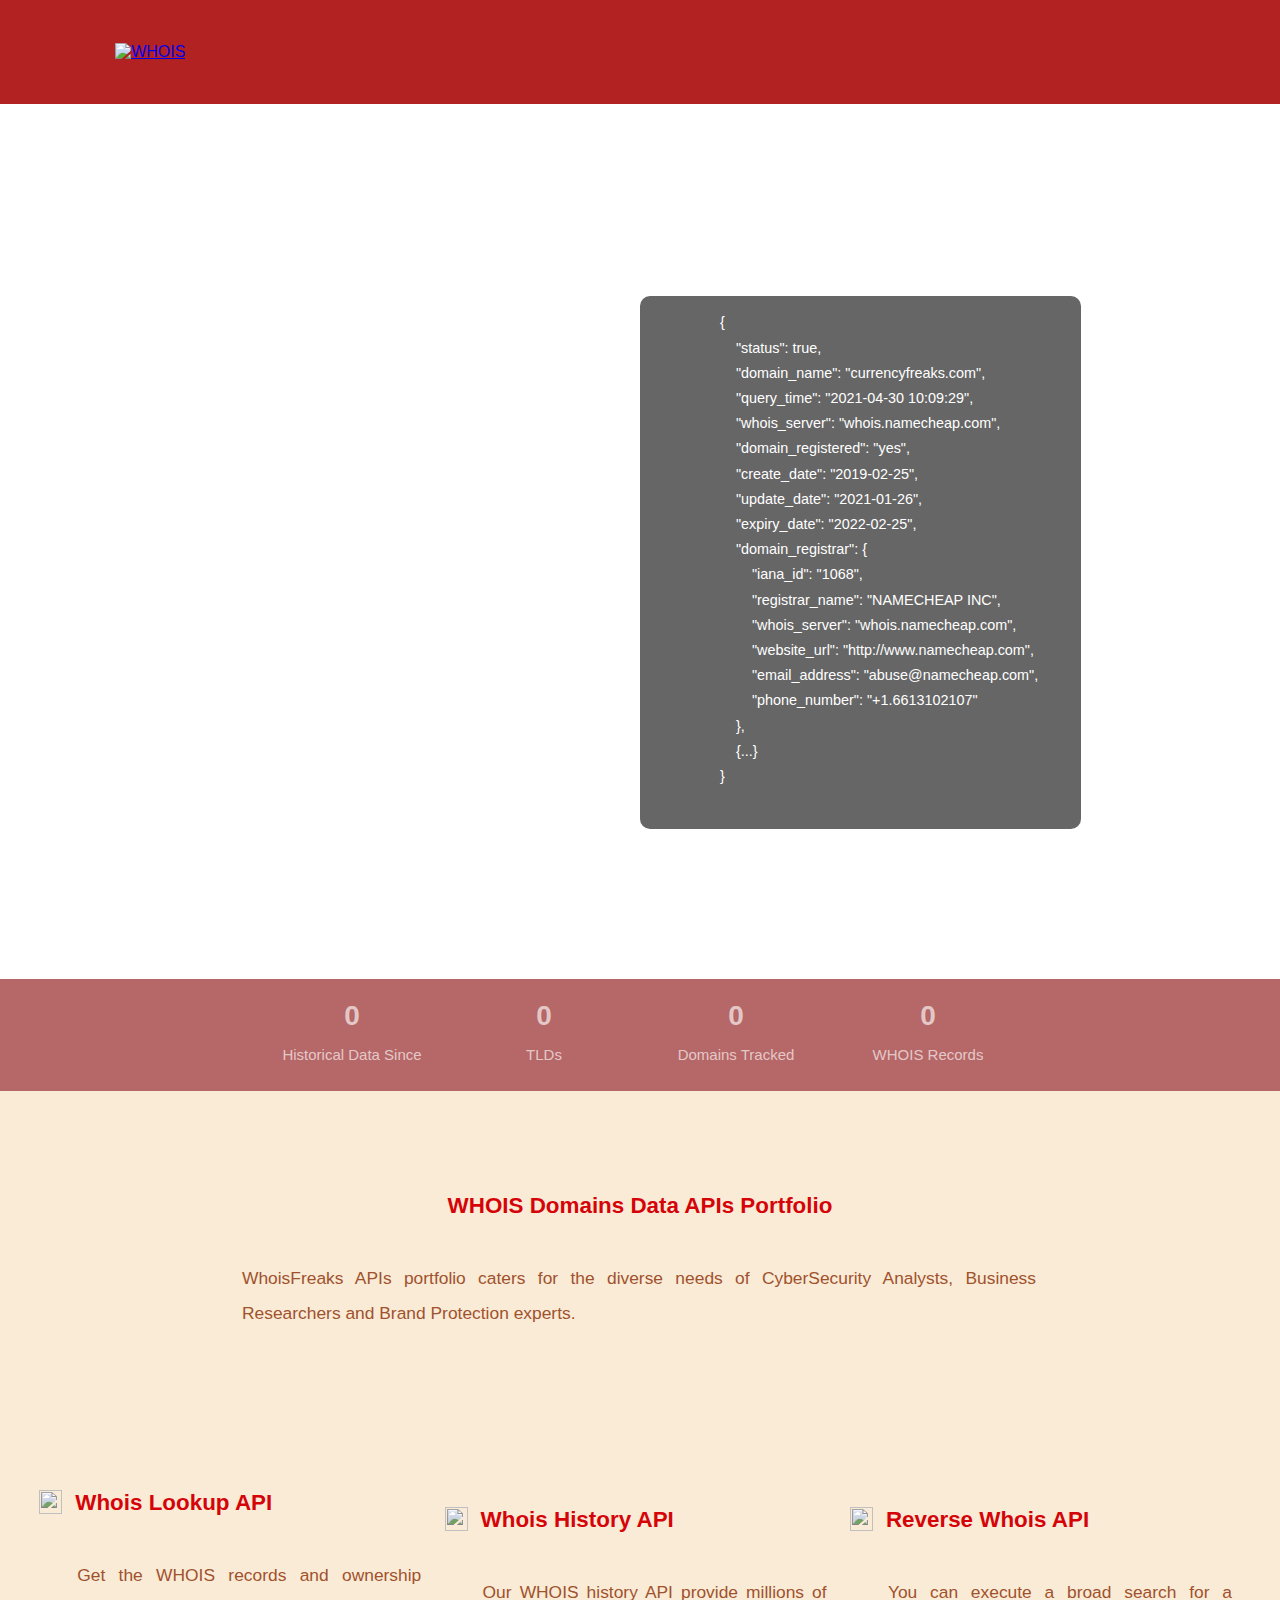
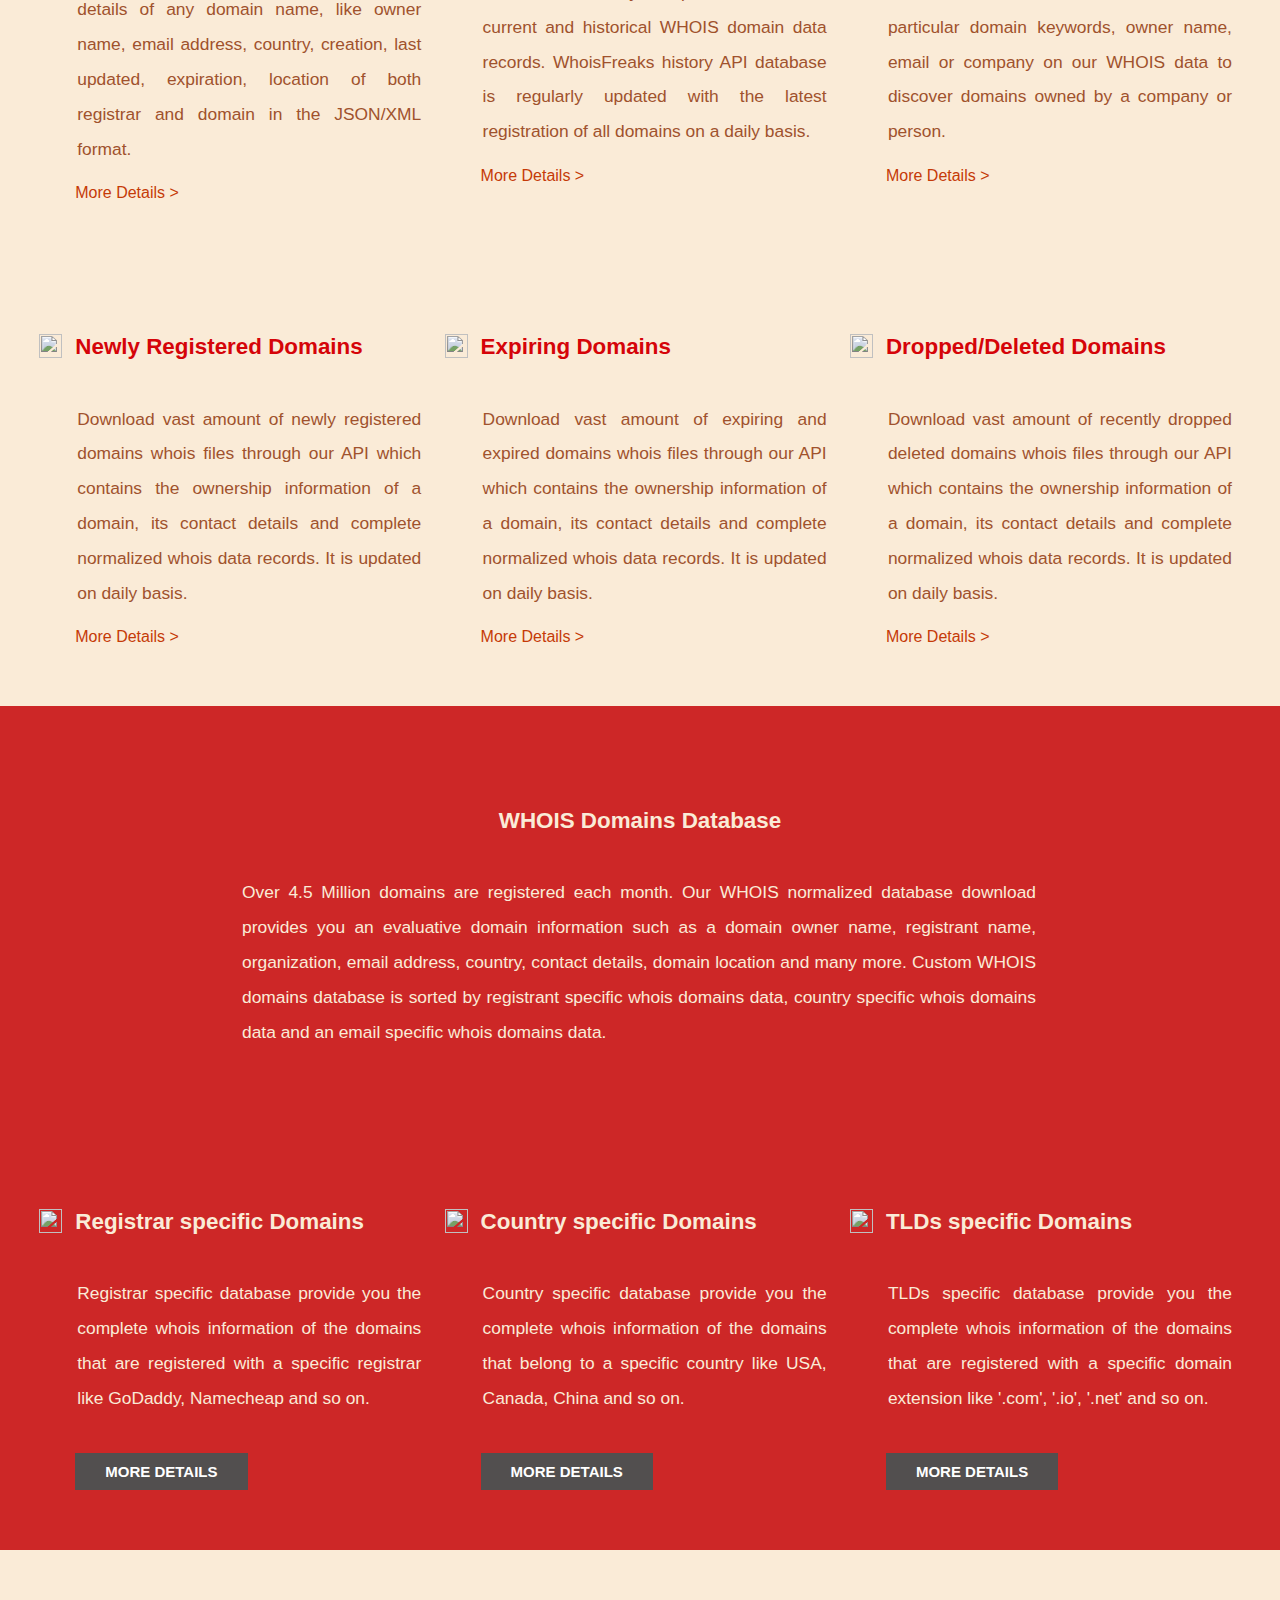
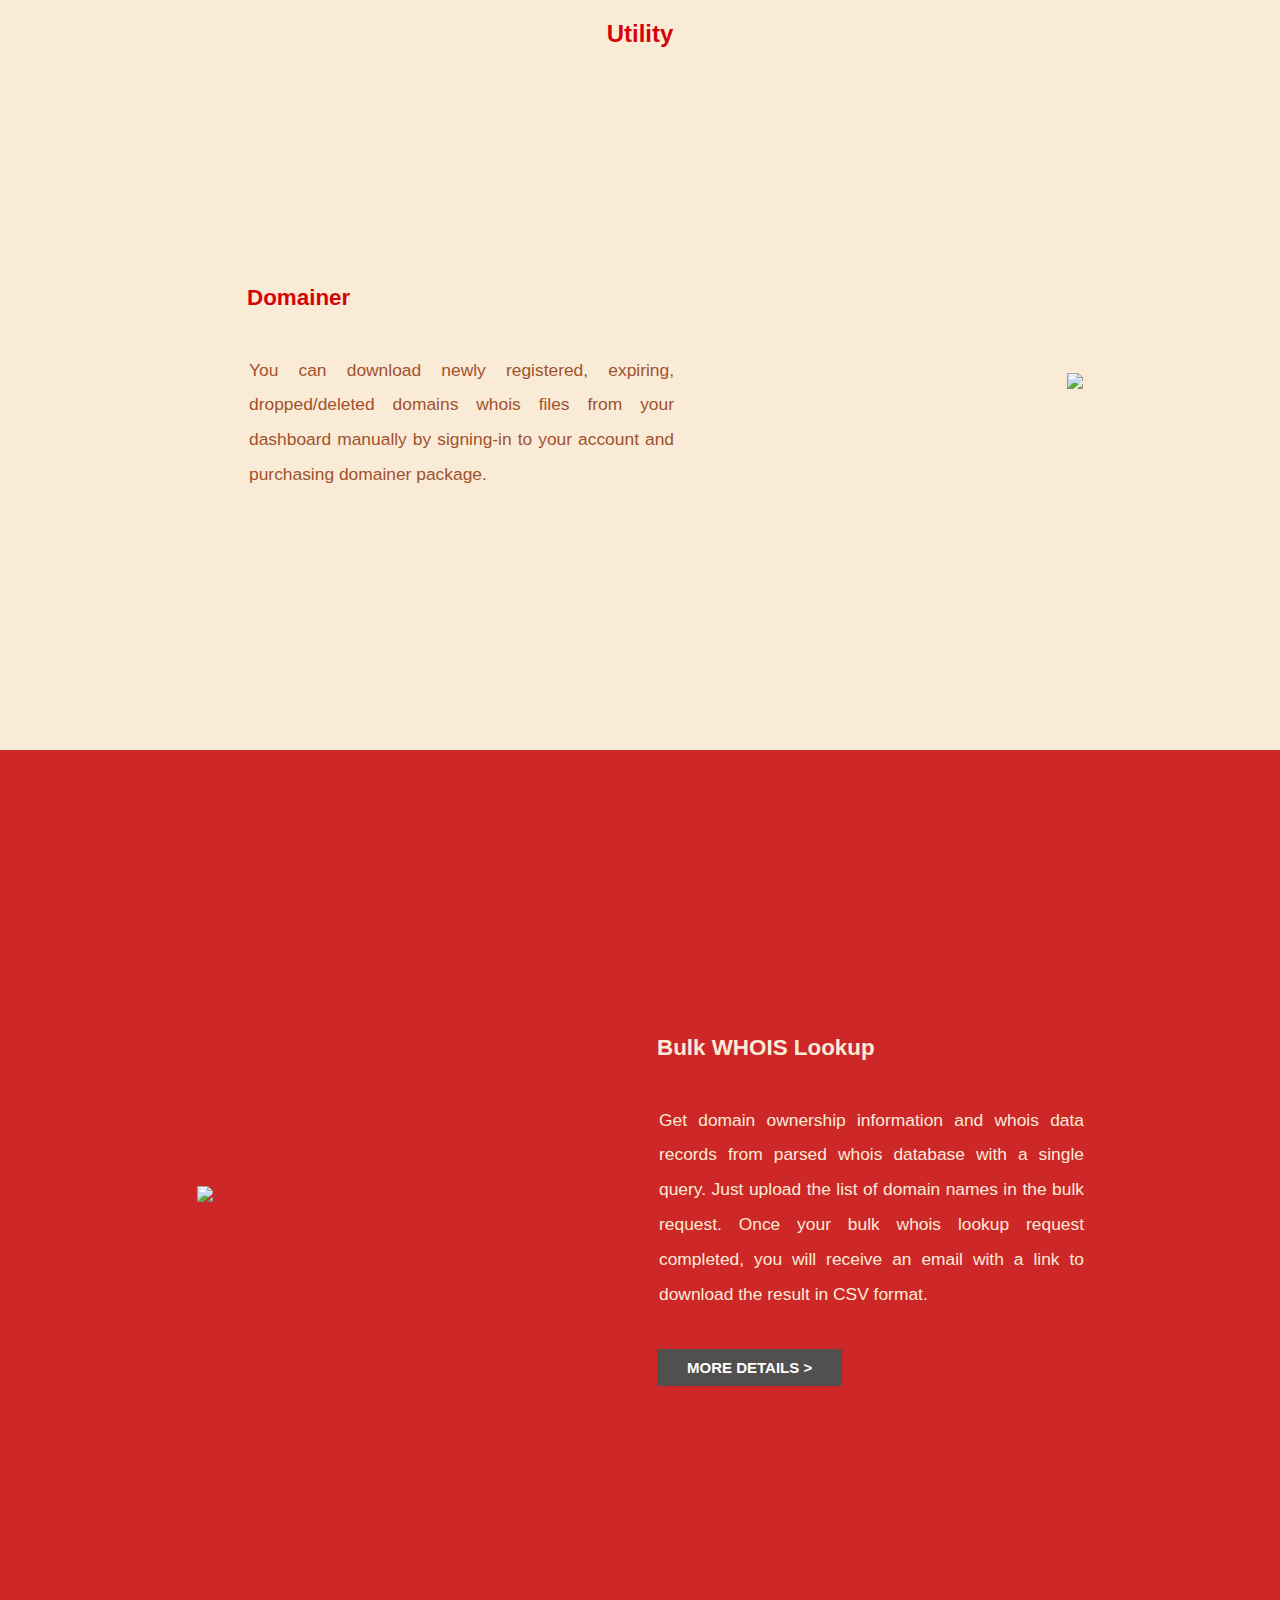
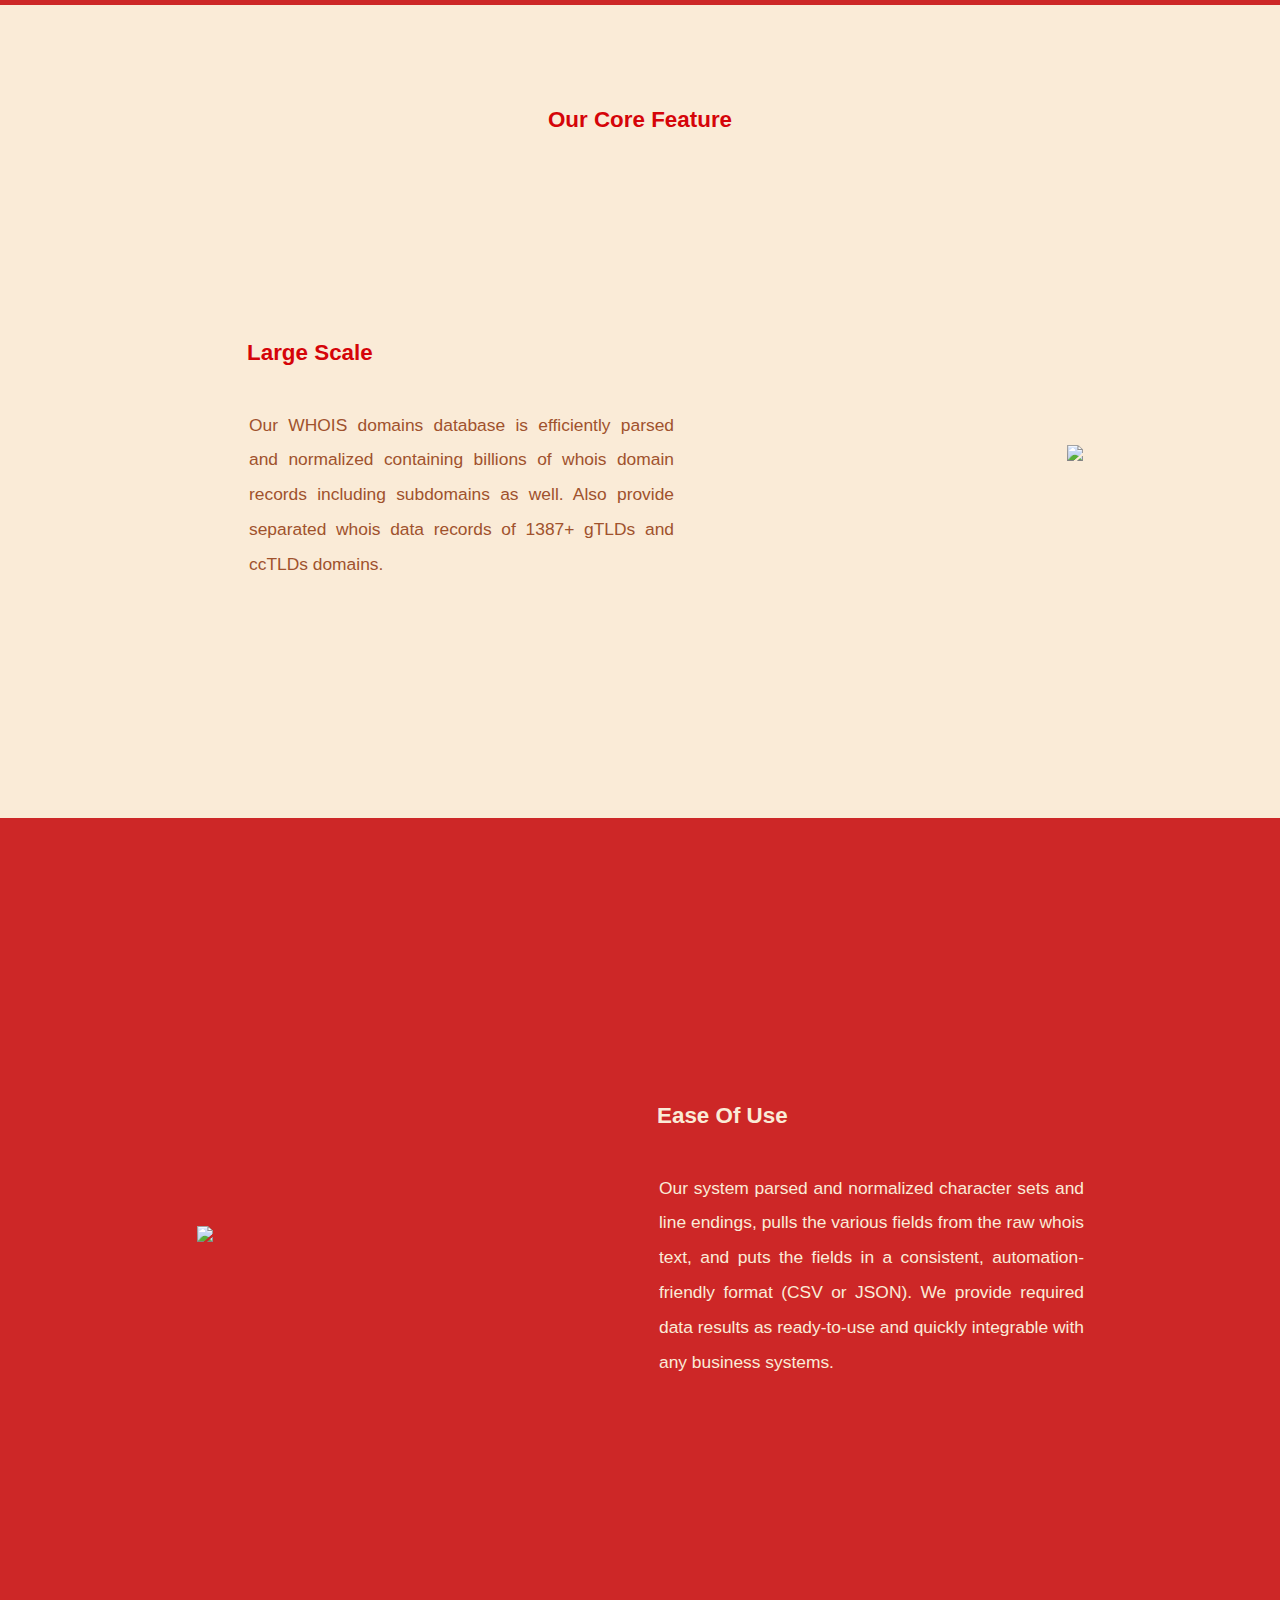
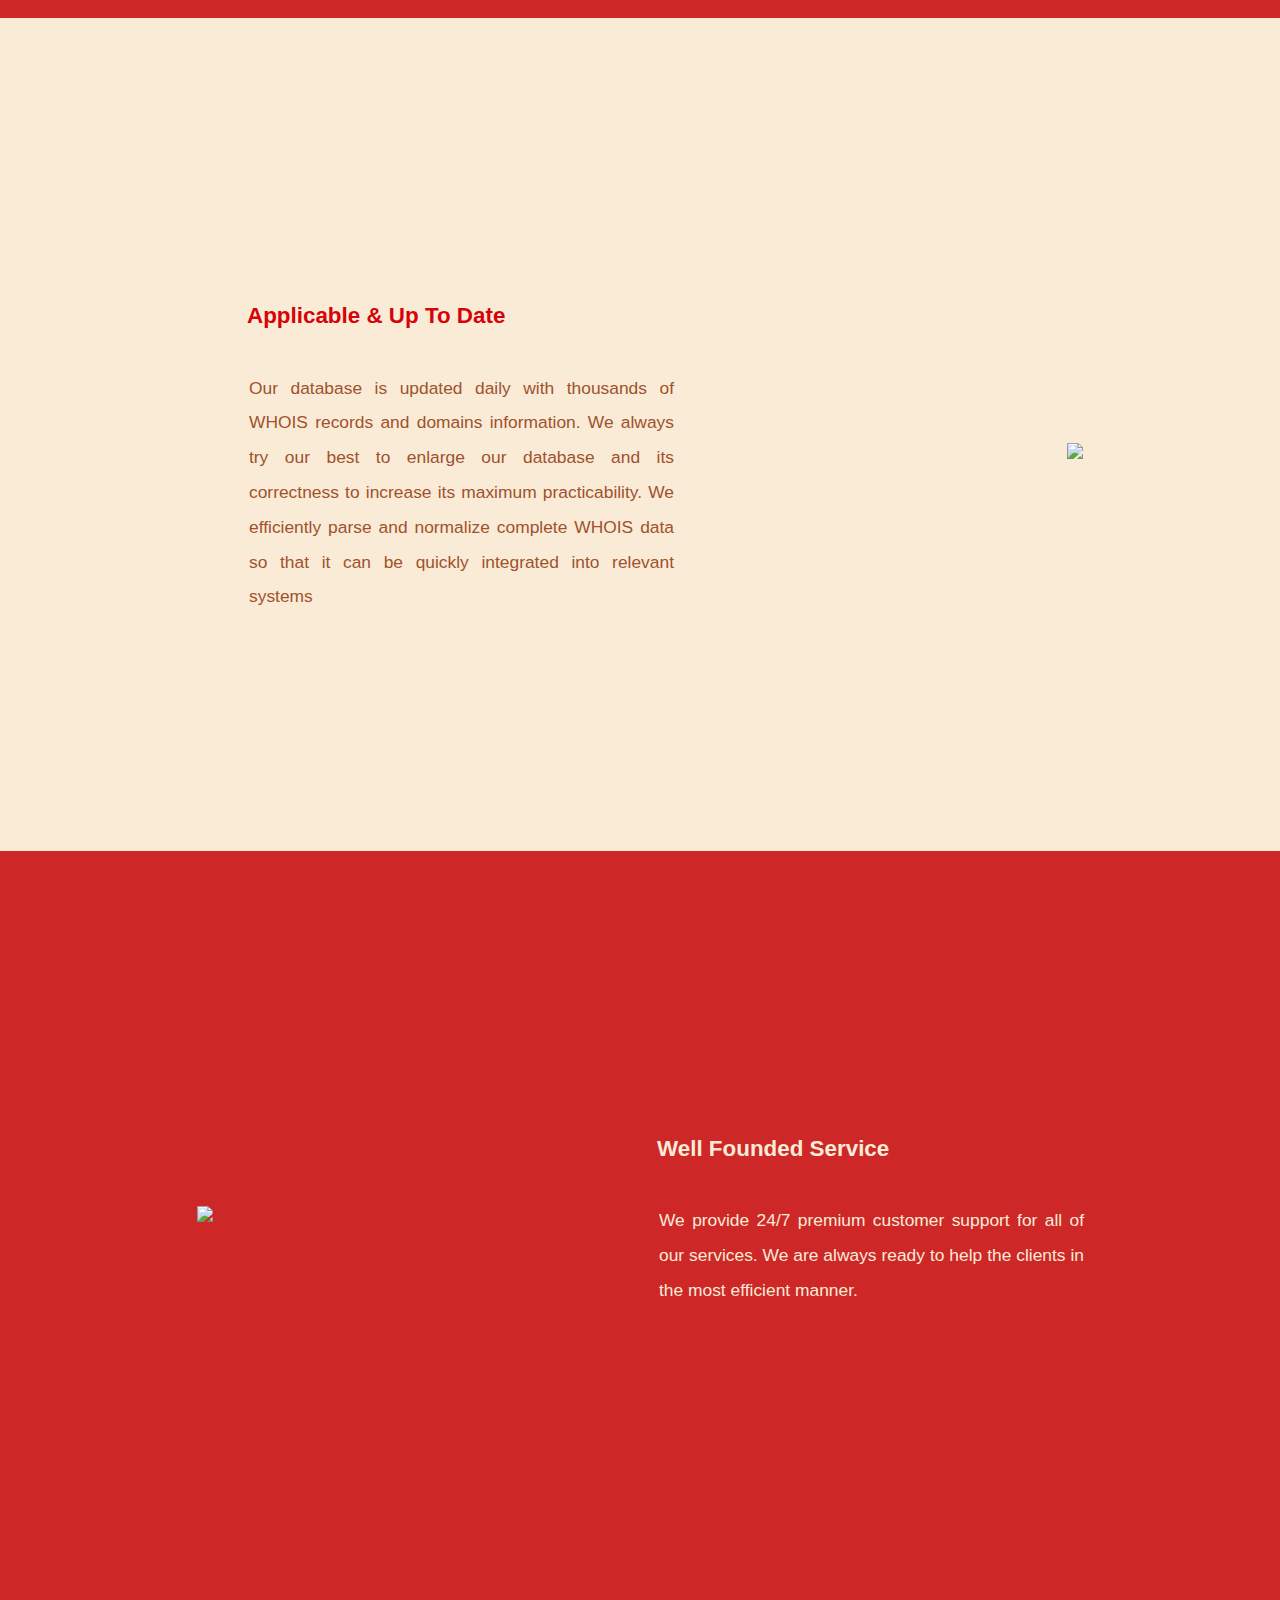
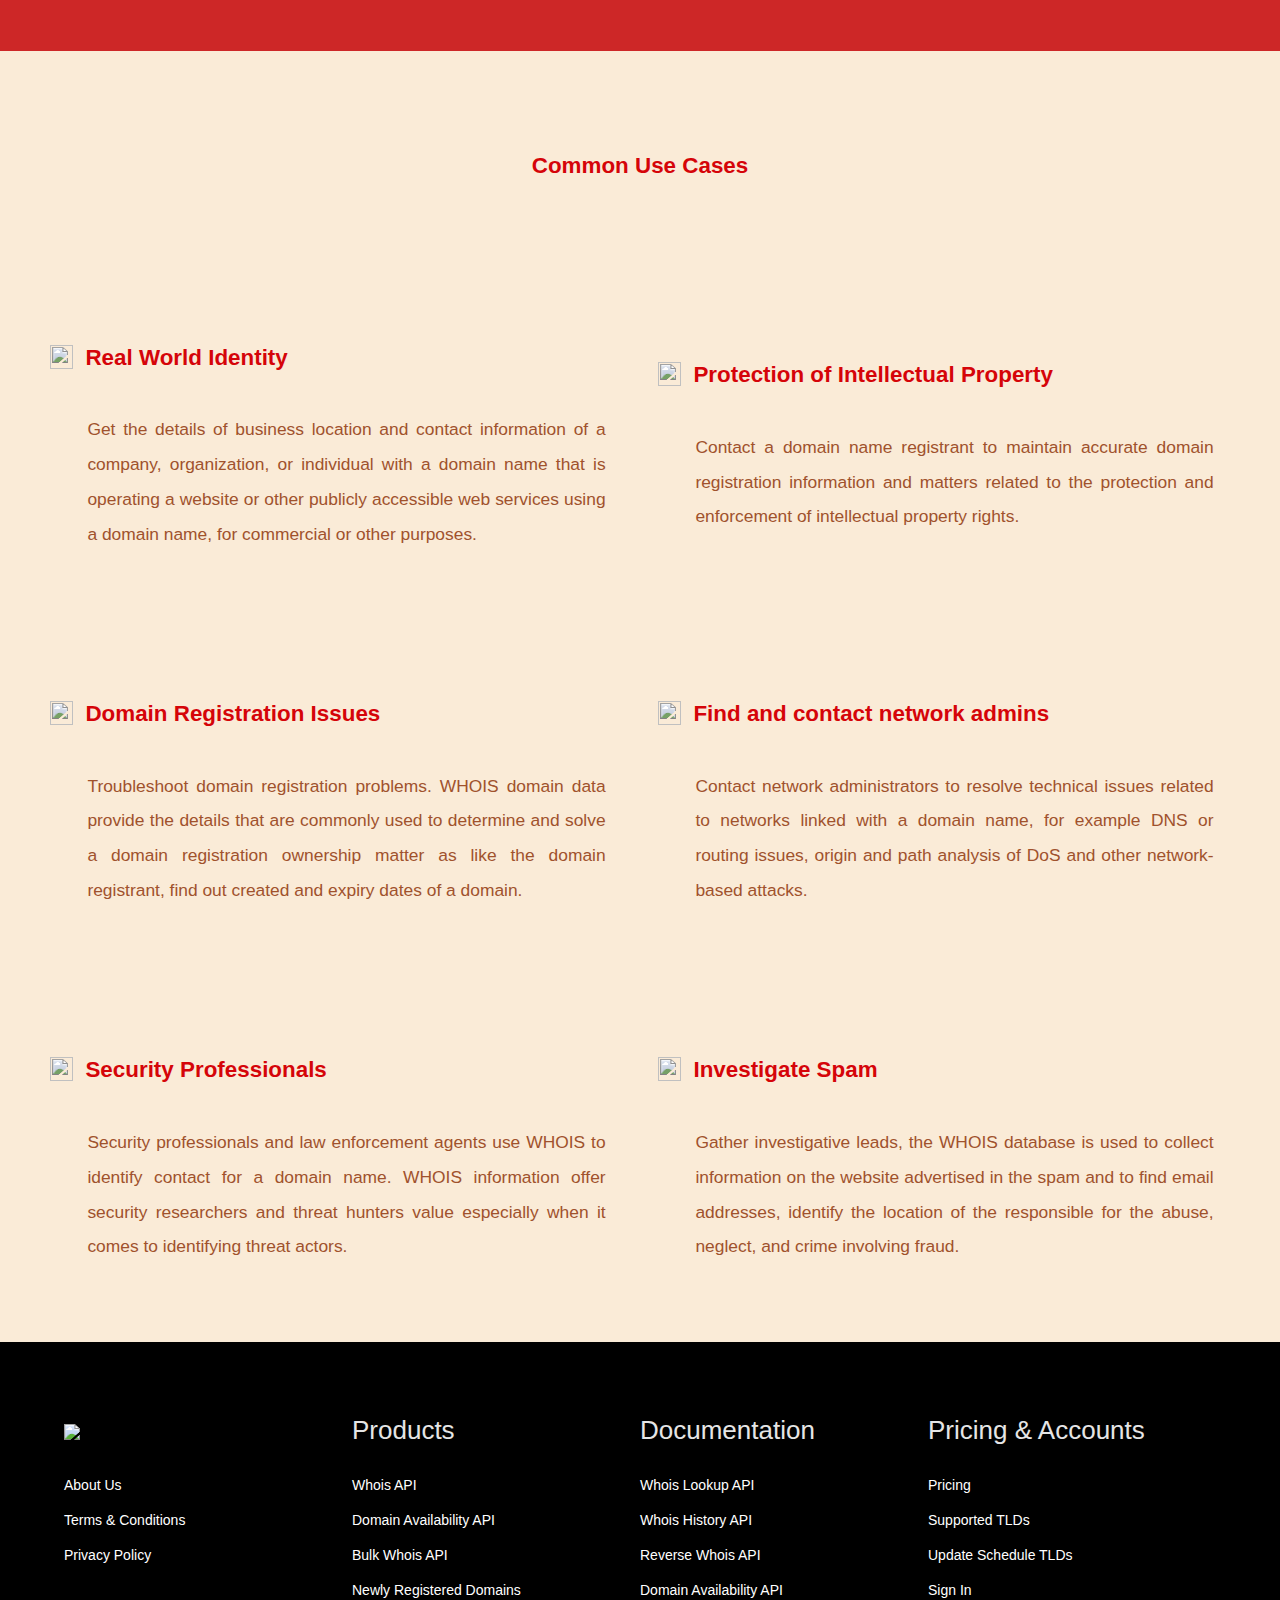
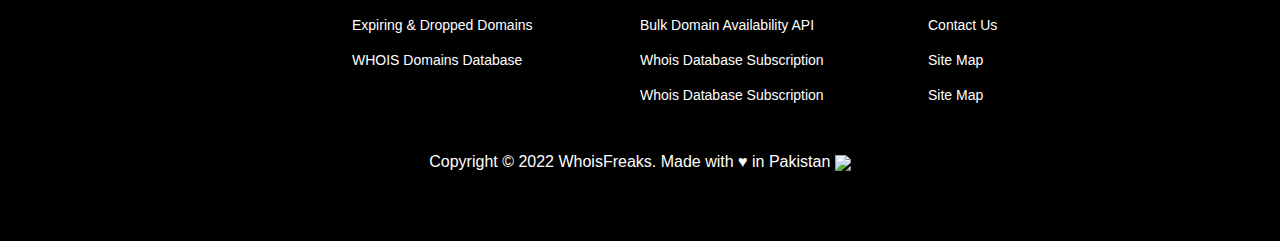
==== commit bcbe86bd: "updated 3rd Nov" ====
--- a/output/index.html
+++ b/output/index.html
@@ -49,16 +49,14 @@
                         <ul class="drp-dwn" id="productss">
                             <div class="arrowRed"></div>
                             <li class="nav-content"><h3>APIs</h3> </li>
-                            <li class="nav-content"><a>Whois Lookup API</a></li>                           
-                            <li class="nav-content"><a>Whois History API</a></li>
-                            <li class="nav-content"><a>Whois API</a></li>
+                            <li class="nav-content"><a>Whois API</a></li>                           
                             <li class="nav-content"><a>Domanin availability API</a></li>
-                            <li class="nav-content"><a>Bulk Domanin availability API</a></li>
                             <li class="nav-content"><a>Newly registered domains</a></li>
+                            <li class="nav-content"><a>Expiring & Dropped Domains</a></li>
                             <li class="nav-content"><h3>Utility</h3></li>
                             <li class="nav-content"><a>Bulk WHOIS Lookup</a></li>
                             <li class="nav-content"><h3>Databases</h3></li>
-                            <li class="nav-content"><a>Bulk WHOIS Lookup</a></li>
+                            <li class="nav-content"><a>WHOIS Domain Database</a></li>
                         </ul>
                     </li>                    
                    
@@ -66,17 +64,14 @@
                         <ul class="drp-dwn">
                             <div class="arrowRed"></div>
                             <li class="nav-content"><h3>APIs</h3></li>
-                            <li class="nav-content"><a href="#">Whois Lookup API</a></li>
-                            <li class="nav-content"><a href="#">Whois History API</a></li>
                             <li class="nav-content"><a href="#">Whois API</a></li>
-                            <li class="nav-content"><a href="#">Domanin availability API</a></li>
-                            <li class="nav-content"><a href="#">Bulk Domanin availability API</a></li>
-                            <li class="nav-content"><a href="#">Newly registered domains</a></li>
-                            <li class="nav-content"><h3>Utility</h3></li>
-                            <li class="nav-content"><a href="#">Bulk WHOIS Lookup</a></li>
+                            <li class="nav-content"><a href="#">Domain Availability API</a></li>
+                            <li class="nav-content"><a href="#">Newly Registered Domains</a></li>
+                            <li class="nav-content"><a href="#">Expiring Domains</a></li>
+                            <li class="nav-content"><a href="#">Deleted Domains</a></li>
                             <li class="nav-content"><h3>Databases</h3></li>
-                            <li class="nav-content"><a href="#">Bulk WHOIS Lookup</a></li>
-                            <li class="nav-content"><a href="#">Bulk WHOIS Lookup</a></li>
+                            <li class="nav-content"><a href="#">WHOIS Database Subscription</a></li>
+                            <li class="nav-content"><a href="#">WHOIS Database Download</a></li>
                             
                         </ul>
                     </li>                    
@@ -87,7 +82,7 @@
                             <li class="nav-content"><h3>APIs</h3></li>
                             <li class="nav-content"><a href="#">Whois Lookup API</a></li>
                             <li class="nav-content"><a href="#">Whois History API</a></li>
-                            <li class="nav-content"><a href="#">Whois API</a></li>
+                            <li class="nav-content"><a href="#">Reverse Whois API</a></li>
                             <li class="nav-content"><a href="#">Domanin availability API</a></li>
 
                         </ul>
@@ -160,77 +155,72 @@
                 <p class="red-sec">WhoisFreaks APIs portfolio caters for the diverse needs of CyberSecurity Analysts, Business Researchers and Brand Protection experts.</p>
             </div>
         </div>
+
+
         <div class="row2">
             <div class="box">
-                <div class="pContainer">
-                <div class="smallpic">
-                <img class="small" src="/pics/whois-lookup.svg"></div>
+                
+                <img class="icon" src="/pics/whois-lookup.svg">
                 <div class="textbox">
                     <h4 class="red negmar">Whois Lookup API</h4>
                     <p class="red-sec">Get the WHOIS records and ownership details of any domain name, like owner name, email address, country, creation, last updated, expiration, location of both registrar and domain in the JSON/XML format.</p>
                     <a href="#"  >More Details ></a>
                 </div>
-                </div>
+                
             </div>
     
             <div class="box">
-                <div class="pContainer">
-                <div class="smallpic">
-                <img class="small" src="/pics/whois-history.svg"></div>
+                <img class="icon" src="/pics/whois-history.svg">
                 <div class="textbox">
                     <h4 class="red negmar">Whois History API</h4>
                     <p class="red-sec">Our WHOIS history API provide millions of current and historical WHOIS domain data records. WhoisFreaks history API database is regularly updated with the latest registration of all domains on a daily basis.</p>
                     <a href="#"  >More Details ></a>
-                </div>
+                
                 </div>
             </div>
     
             <div class="box">
-                <div class="pContainer">
-                <div class="smallpic">
-                <img class="small" src="/pics/whois-reverse.svg"></div>
+                
+                <img class="icon" src="/pics/whois-reverse.svg">
                 <div class="textbox">
                     <h4 class="red negmar">Reverse Whois API</h4>
                     <p class="red-sec">You can execute a broad search for a particular domain keywords, owner name, email or company on our WHOIS data to discover domains owned by a company or person.</p>
                     <a href="#"  >More Details ></a>
-                </div>
+                
                 </div>
             </div>
         </div>
         <div class="row2">
             <div class="box">
-                <div class="pContainer">
-                <div class="smallpic">
-                <img class="small" src="/pics/newly-registered-domain.webp"></div>
+                
+                <img class="icon" src="/pics/newly-registered-domain.webp">
                 <div class="textbox">
                     <h4 class="red negmar">Newly Registered Domains</h4>
                     <p class="red-sec">Download vast amount of newly registered domains whois files through our API which contains the ownership information of a domain, its contact details and complete normalized whois data records. It is updated on daily basis.</p>
                     <a href="#"  >More Details ></a>
-                </div>
+                
                 </div>
             </div>
     
             <div class="box">
-                <div class="pContainer">
-                <div class="smallpic">
-                <img class="small" src="/pics/expiring-domain.webp"></div>
+                
+                <img class="icon" src="/pics/expiring-domain.webp">
                 <div class="textbox">
                     <h4 class="red negmar">Expiring Domains</h4>
                     <p class="red-sec">Download vast amount of expiring and expired domains whois files through our API which contains the ownership information of a domain, its contact details and complete normalized whois data records. It is updated on daily basis.</p>
                     <a href="#"  >More Details ></a>
-                </div>
+                
                 </div>
             </div>
     
             <div class="box">
-                <div class="pContainer">
-                <div class="smallpic">
-                <img class="small" src="/pics/deleted-domain.webp"></div>
+                
+                <img class="icon" src="/pics/deleted-domain.webp">
                 <div class="textbox">
                     <h4 class="red negmar">Dropped/Deleted Domains</h1>
                     <p class="red-sec">Download vast amount of recently dropped deleted domains whois files through our API which contains the ownership information of a domain, its contact details and complete normalized whois data records. It is updated on daily basis.</p>
                     <a href="#"  >More Details ></a>
-                </div>
+                
                 </div>
             </div>
         </div>
@@ -247,41 +237,37 @@
     
             <div class="row2">
                 <div class="box">
-                    <div class="pContainer">
-                        <div class="smallpic">
-                            <img class="small" src="/pics/card.svg"></div>
-                            <div class="textbox">
-                                <h1 class="red whiteT negmar">Registrar Specific Domains</h1>
-                                <p class="red-sec whiteT">Registrar specific database provide you the complete whois information of the domains that are registered with a specific registrar like GoDaddy, Namecheap and so on.</p>
-                                <button id="moredetails" class="negmar">More Details</button>
-                            </div>
-                        </div>
+                
+                    <img class="icon" src="/pics/registrar-specific.svg">
+                    <div class="textbox">
+                        <h4 class="red whiteT">Registrar specific Domains</h1>
+                        <p class="red-sec whiteT">Registrar specific database provide you the complete whois information of the domains that are registered with a specific registrar like GoDaddy, Namecheap and so on.</p>
+                        <button id="moredetails" class="negmar">More Details</button>
+                    
                     </div>
+                </div>
     
                 <div class="box">
-                    <div class="pContainer">
-                        <div class="smallpic">
-                            <img class="small" src="/pics/country-specific.svg"></div>
-                            
-                            <div class="textbox">
-                                <h1 class="red whiteT negmar">Country Specific Domains</h1>
-                                <p class="red-sec whiteT ">Country specific database provide you the complete whois information of the domains that belong to a specific country like USA, Canada, China and so on.</p>
-                                <button id="moredetails" class="negmar">More Details</button>
-                            </div>
-                        </div>
+                
+                    <img class="icon" src="/pics/country-specific.svg">
+                    <div class="textbox">
+                        <h4 class="red whiteT">Country specific Domains</h1>
+                        <p class="red-sec whiteT">Country specific database provide you the complete whois information of the domains that belong to a specific country like USA, Canada, China and so on.</p>
+                        <button id="moredetails" class="negmar">More Details</button>
+                    
                     </div>
+                </div>
     
                 <div class="box">
-                    <div class="pContainer">
-                        <div class="smallpic">
-                            <img class="small" src="/pics/tld-specific.svg"></div>
-                            <div class="textbox">
-                                <h1 class="red whiteT negmar">TLDs Specific Domains</h1>
-                                <p class="red-sec whiteT">TLDs specific database provide you the complete whois information of the domains that are registered with a specific domain extension like '.com', '.io', '.net' and so on.</p>
-                                <button id="moredetails" class="negmar">More Details</button>
-                            </div>
-                        </div>
+                
+                    <img class="icon" src="/pics/tld-specific.svg">
+                    <div class="textbox">
+                        <h4 class="red whiteT">TLDs specific Domains</h1>
+                        <p class="red-sec whiteT">TLDs specific database provide you the complete whois information of the domains that are registered with a specific domain extension like '.com', '.io', '.net' and so on.</p>
+                        <button id="moredetails" class="negmar">More Details</button>
+                    
                     </div>
+                </div>
             </div>
     </div>
     
@@ -382,81 +368,75 @@
             </div>
         </div>
         <div class="row2">
-            <div class="box">
-                <div class="pContainer">
-                <div class="smallpic">
-                <img class="small" src="/pics/network.svg"></div>
+            <div class="box width45">
+                
+                <img class="icon" src="/pics/network.svg">
                 <div class="textbox">
                     <h4 class="red negmar40">Real World Identity</h1>
                     <p class="red-sec">Get the details of business location and contact information of a company, organization, or individual with a domain name that is operating a website or other publicly accessible web services using a domain name, for commercial or other purposes.</p>
                     
-                </div>
-                </div>
-            </div>
-    
-            <div class="box">
-                <div class="pContainer">
-                <div class="smallpic">
-                <img class="small" src="/pics/identity.svg"></div>
+                
+                </div>
+            </div>
+    
+            <div class="box width45">
+                
+                <img class="icon" src="/pics/identity.svg">
                 <div class="textbox">
                     <h4 class="red negmar40">Protection of Intellectual Property</h1>
                     <p class="red-sec">Contact a domain name registrant to maintain accurate domain registration information and matters related to the protection and enforcement of intellectual property rights.</p>
                 
-                </div>
+                
                 </div>
             </div>
     
     
         </div>
         <div class="row2">
-            <div class="box">
-                <div class="pContainer">
-                <div class="smallpic">
-                <img class="small" src="/pics/domain.svg"></div>
+            <div class="box width45">
+                
+                <img class="icon" src="/pics/domain.svg">
                 <div class="textbox">
                     <h4 class="red negmar40">Domain Registration Issues</h1>
                     <p class="red-sec">Troubleshoot domain registration problems. WHOIS domain data provide the details that are commonly used to determine and solve a domain registration ownership matter as like the domain registrant, find out created and expiry dates of a domain.</p>
-                    <a href="#"  >More Details ></a>
-                </div>
-                </div>
-            </div>
-    
-            <div class="box">
-                <div class="pContainer">
-                <div class="smallpic">
-                <img class="small" src="/pics/server.svg"></div>
+                    
+                
+                </div>
+            </div>
+    
+            <div class="box width45">
+                
+                <img class="icon" src="/pics/server.svg">
                 <div class="textbox">
                     <h4 class="red negmar40">Find and contact network admins</h1>
                     <p class="red-sec">Contact network administrators to resolve technical issues related to networks linked with a domain name, for example DNS or routing issues, origin and path analysis of DoS and other network-based attacks.</p>
                     
-                </div>
+                
                 </div>
             </div>
     
         </div>
     
         <div class="row2">
-            <div class="box">
-                <div class="pContainer">
-                <div class="smallpic">
-                <img class="small" src="/pics/security.svg"></div>
+            <div class="box width45">
+                
+                <img class="icon" src="/pics/security.svg">
                 <div class="textbox">
                     <h4 class="red negmar40">Security Professionals</h4>
                     <p class="red-sec">Security professionals and law enforcement agents use WHOIS to identify contact for a domain name. WHOIS information offer security researchers and threat hunters value especially when it comes to identifying threat actors.</p>
                     
-                </div>
-                </div>
-            </div>
-    
-            <div class="box">
-                <div class="pContainer">
-                <div class="smallpic">
-                <img class="small" src="/pics/card.svg"></div>
+                
+                </div>
+            </div>
+    
+            <div class="box width45">
+                
+                <img class="icon" src="/pics/card.svg">
                 <div class="textbox">
                     <h4 class="red negmar40">Investigate Spam</h1>
                     <p class="red-sec">Gather investigative leads, the WHOIS database is used to collect information on the website advertised in the spam and to find email addresses, identify the location of the responsible for the abuse, neglect, and crime involving fraud.</p>
                     
-                </div>
+                
                 </div>
             </div>
     
@@ -484,14 +464,13 @@
                     <h2>Products</h2>
 
                     <ul>
-                        <li><a href="">Whois Lookup API</a>
-                        <li><a href="">Whois History API</a>
-                        <li><a href="">Reverse Whois API</a>
+                        <li><a href="">Whois API</a>
                         <li><a href="">Domain Availability API</a>
-                        <li><a href="">Bulk Whois Lookup</a>
+                        <li><a href="">Bulk Whois API</a>
                         <li><a href="">Newly Registered Domains</a>
                         <li><a href="">Expiring & Dropped Domains</a>
                         <li><a href="">WHOIS Domains Database</a>
+                        
                     </ul>
                 </div>
 
@@ -505,10 +484,6 @@
                         <li><a href="">Reverse Whois API</a>
                         <li><a href="">Domain Availability API</a>
                         <li><a href="">Bulk Domain Availability API</a>
-                        <li><a href="">Bulk Whois Lookup</a>
-                        <li><a href="">Newly Registered Domains</a>
-                        <li><a href="">Expiring Domains</a>
-                        <li><a href="">Dropped/Deleted Domains</a>
                         <li><a href="">Whois Database Subscription</a>
                         <li><a href="">Whois Database Subscription</a>
                     </ul>
--- a/output/styles/style.css
+++ b/output/styles/style.css
@@ -12,6 +12,9 @@
     padding-top: 96px;
     
 }
+img{
+    vertical-align: middle;
+}
 
 
 /* -----------------------NAV BAR STYLING-------------------------------------------*/
@@ -115,6 +118,7 @@
 }
 
 
+
   .mainbox{
     position: relative;
     display: flex;
@@ -124,14 +128,7 @@
     
   }  
  
- /* .mainboxwrapper::before{
-    content: "";
-    background: url(/pics/bg1.webp);
-    background-size: cover;
-    position: absolute;
-    top: 0px; right: 0; left: 0; bottom:0;
-    background: rgba(3, 1, 1, 0.6);
-}*/
+
   
 .main-left{
     width: 50%;
@@ -139,32 +136,23 @@
 }
 
   .main-right{
-    max-height: 468px;
+    
     background: rgba(0, 0, 0, 0.6);
     line-height: 1.75;
     padding: 1em 1.5em;
     overflow: auto;
     font-size: 12px;
     color: #fff;
-    width: 50%;
+    width: 45%;
     min-width: 20%;
     border-radius: 10px;
     padding-left: 0; margin-left: 0;
+    font-size: 0.9em;
   }
   pre{
     padding-left:0;
-    margin-left: -40px;
-  }
-
- 
-.textbox>p{
-    margin-left: -8%; 
-}
-.textbox>a{
-    margin-left: -8%;
-}
-
-
+    margin: 0 0 0 0;
+  }
 
   h1#main{
     font-size: 35px;
@@ -202,7 +190,7 @@
 
   .mainfooter>div>span {
     display: block;
-    color: bisque;
+    color: rgba(255, 255, 255, 0.651);
     font-size: 28px;
     font-weight: 600;
     line-height: 1.22;
@@ -215,7 +203,7 @@
 .mainfooter>div {
     width: 5%;
     display: inline-block;
-    color: #fff;
+    color: rgba(255, 255, 255, 0.651);
     font-size: 15px;
     line-height: 1.63;
     text-align: center;
@@ -231,6 +219,7 @@
 .counts{
     position: relative;
 }
+
 .mainfooter{
     display: flex;
     background: transparent;
@@ -240,7 +229,7 @@
     padding: 0 20% 0 20%;
     min-height: 50px;
     padding-top: 20px;
-    padding-bottom: 40px;
+    padding-bottom: 1.5em;
     position: relative;
     
 }
@@ -249,11 +238,10 @@
     content: "";
     position: absolute;
     top: 0px; right: 0; left: 0; bottom:0;
-    background: rgba(135, 6, 6, 0.732);
+    background: rgba(135, 6, 6, 0.61);
     box-sizing: border-box;
     background-position: 50% 0;
-    height: 100%;
-        
+    height: 100%;   
   }
 
 /*
@@ -300,7 +288,7 @@
 .red{
     color: #d50409;
     font-weight: 700;
-    font-size: 24px;
+    font-size: 1.4em;
     padding-bottom: 24.3px;
     margin-top: 31.92px;
     
@@ -326,6 +314,7 @@
     color: #c53a07;
     
 }
+
 .row1{
     display: block;
     width: calc(100% - 6em);
@@ -337,32 +326,37 @@
 .row2{
     display: flex;
     margin-left: 0; padding-left: 0;
-    margin: 0 76px;
-    
-    
-}
+    margin: auto!important;
+    max-width: 80%;
+}
+
 .pContainer{
     display: flex;
+    justify-content: space-around;
 }
 .box{
-    padding: 0 10px;
-    padding: 40px 10px;
+    padding: 40px 0px;
     padding-bottom: 60px;
-    width: 50%;
-
+    width: 30%;
+    margin: auto!important;
+    display: flex;
+    
+}
+.textbox{
+    min-width: 350px;
+    margin: 0;
+    padding: 0;
 }
 .small{
+    
+    border-bottom: 0;
+    position: relative;
     width: 23px;
-   
-    
-    
+    filter: grayscale(50%);  
 }
 .smallpic{
-    padding: 28px 20px;
-    margin-right:35px ;
-    position: relative;
-    top: 0px;
-    width: 150px;
+    padding: 2em 1em;
+    width: 80vh;
     filter: grayscale(50%);
 }
 .redbox{
@@ -405,17 +399,33 @@
     padding-left: 100px;
     min-height: max-content;
     display: block;
-    position: relative;
-    
-    
- }
+    position: relative;}
+    
+    
+/* }
  .negmar{
     margin-left: -30px;
  }
  .negmar40{
     margin-left: -45px; 
- }
+ }*/
  
+ h5{
+    padding: 0;
+    text-align: left;
+    margin: 0;
+ }
+ .icon{
+    position: relative;
+    top: 2em;
+    right: .8em;
+    width: 23px;
+    filter: grayscale(50%);
+    height: 24px;
+ }
+ .width45{
+    width:45%;
+ }
 
  .picCol{
     display: flex;
@@ -446,8 +456,7 @@
     padding: 70px 0;
  }
  .footercontainer{
-    max-width: 85%;
-
+   width: 90%;
     margin: auto;
 
  }
@@ -493,8 +502,8 @@
     width: 20px;
 }
 @media screen and (max-width: 1200px) {
-    .main-left, .main-right{
-        width: 90%;
+    .bigPicture{
+        padding: 10% 0;
     }
     
     .textbox>p{
@@ -505,7 +514,7 @@
     }
     h4{
         margin-left: 0;
-        text-align: center;
+        
     }
     
       .fcol>h2{
@@ -513,29 +522,51 @@
         padding-bottom: 10px;
       }
 }
+@media screen and (max-width: 1350px) {
+    .row2{
+        max-width: 100%;
+        padding: 0 2rem;
+    }}
 
 
 @media screen and (max-width: 1200px) {
-    .footer,.picCol, div.mainbox, .mainfooter , div.main-right , div.main-left , .row2 , .row1 , div.centered  , .redbox , .whitebox{
+    .footer,.picCol, div.mainbox, .mainfooter , div.main-right , div.main-left  , .row1 , div.centered  , .redbox , .whitebox{
      padding: 25px 5px;
      display: block;
      margin: auto auto !important;
 
-    }.picCol{
+    }
+    div.main-left,div.main-right{
+        width: 90%;
+    }
+    .mainboxwrapper{
+    padding: 15% 0 0 0;
+    }
+    
+    .row2{
+        width: 95%;
+        margin: auto !important;
+        display: block;
+    }
+    .icon{
+        right: 0;
+    }
+    .picCol{
        display: block;
        max-width: calc(100% - 50px);
      }
+    
      .pictext{
         padding: 25px 5px;
         display: block;
         margin: auto auto !important;
         width: calc(100% - 6em);
      }
-     .bigPictureLeft{
+     .bigPictureLeft,.bigPictureRight{
         width: 100%;
-        padding: 0;
         display: block;
-        margin: auto auto;
+        height: 100%;
+     
      }
      .textbox>p, .textbox>h4,.textbox>a, .smallpic{
         padding: 0; margin: auto;
@@ -554,17 +585,14 @@
         padding: 25px;
      } 
      .small{
-        transform: translate(0%, -100%);
-        top: 0;
+        
+        border-bottom: 0;
         position: relative;
+        width: 23px;
+        filter: grayscale(50%);
      }
 
-     .bigPictureRight{
-        width: 100%;
-        padding:0;
-        display: block;
-        margin: auto auto;
-     }
+    
      .redbox, .whitebox{
         max-height: fit-content;
      }
@@ -572,19 +600,20 @@
      html{
         zoom: 80%;}
     .footercontainer{
-        max-width: 100%;
+        max-width: 72em;
     }
     .fcol{
-        width: 60%;
+        width: 70%;
         display: block;
-        margin: 0 auto;   
+        margin: 0 auto; 
+         
     }
     p.red, p.white{
         padding: 20px 60px;
     }
     div.frow{
-        max-width: 70%;
         margin: auto;
+        
     }
 
 } 
@@ -595,11 +624,14 @@
         display: flex;
         flex-wrap: wrap;
         width: min-content;
-
-    }
-    .frow{
-        display: block;
-    }
+        flex-direction: column;
+
+    }
+    .fcol ul{
+        position: relative;
+        top: 0px;
+    }
+
 }
 
 @media screen and (max-width: 1100px) {
@@ -618,7 +650,7 @@
 @media screen and (max-width: 1000px) {
     div.fcol{
         min-width: 40%;
-        padding-bottom: 20px;
+        min-height: max-content;
     }
 }
 @media screen and (max-width: 600px) {
--- a/output/styles/navbar.css
+++ b/output/styles/navbar.css
@@ -5,7 +5,7 @@
    position: fixed;
    top: 0; left: 0; right: 0;
    background-color: firebrick;
-   padding: 0px 7%;
+   padding: 0px 9%;
    align-items: center;
    justify-content: space-between;
    z-index: 1000;
@@ -15,6 +15,7 @@
    font-family: 'Inter', sans-serif;
    font-family: 'Roboto', sans-serif;
    
+   
  }
  
  
@@ -33,7 +34,7 @@
  }
  
  header .navbar ul li a{
-   font-size: 16px;
+   font-size: 14px;
    padding: 30px;
    color: antiquewhite;
    display: block;
@@ -42,7 +43,7 @@
  }
  
  header .navbar ul li button{
-   font-size: 16px;
+   font-size: 14px;
    padding: 30px;
    color: antiquewhite;
    display: block;
@@ -51,10 +52,12 @@
    background-color: firebrick;
  }
  header .navbar ul li ul li a{
-   font-size: 16px;
+   font-size: 14px;
    margin: 0 0 0 0;
    text-align: left;
-   padding: 15px;
+   padding: 1em;
+   line-height: .8em;
+   cursor: pointer;
  }
  
    
@@ -74,20 +77,24 @@
    text-align: center;
    min-width: 275px;
    background-color: firebrick;
-   display: none;
+   display:none;
    box-shadow:  1px 1px 1px rgb(145, 33, 33);
+   top: 62px;
+   min-width: 260px;
+   right: -62px;
  }
  header .navbar ul li:hover > ul{
    display: initial;
  }
  header .navbar ul li ul li h3{
-   background-color: rgb(138, 20, 20);
-   text-align: center;
-   width: 220px;
-   font-size: 18px;
+   background-color: #8B0000;
+   text-align: left;
+   width: 230px;
+   font-size: 14px;
    color: antiquewhite;
    padding: 5px ;
-   margin: 10px 10%;
+   margin: 10px 7%;
+  
    
  }
  
@@ -104,7 +111,7 @@
  header label{
    cursor: pointer;
    display: none;
-   padding-right: 10%;
+   
  }
  
  @media(max-width:1300px){
@@ -198,7 +205,7 @@
  .arrowRed{
   content: '';
   padding: 0;
-  background:rgb(138, 20, 20);
+  background-color: #8B0000;
   border-left: 20px solid transparent;
   transform: rotate(45deg);
   display: block;
--- a/output/styles/footer.css
+++ b/output/styles/footer.css
@@ -3,9 +3,8 @@
     padding: 70px 0;
  }
  .footercontainer{
-    max-width: 85%;
-
-    margin: auto;
+   margin: auto;
+   max-width: 80em;
 
  }
 
@@ -41,4 +40,7 @@
 .fcol > ul > li > a:hover{ 
     border-bottom: 1px white solid;
     
+}
+.fcol{
+    min-height: 300px;
 }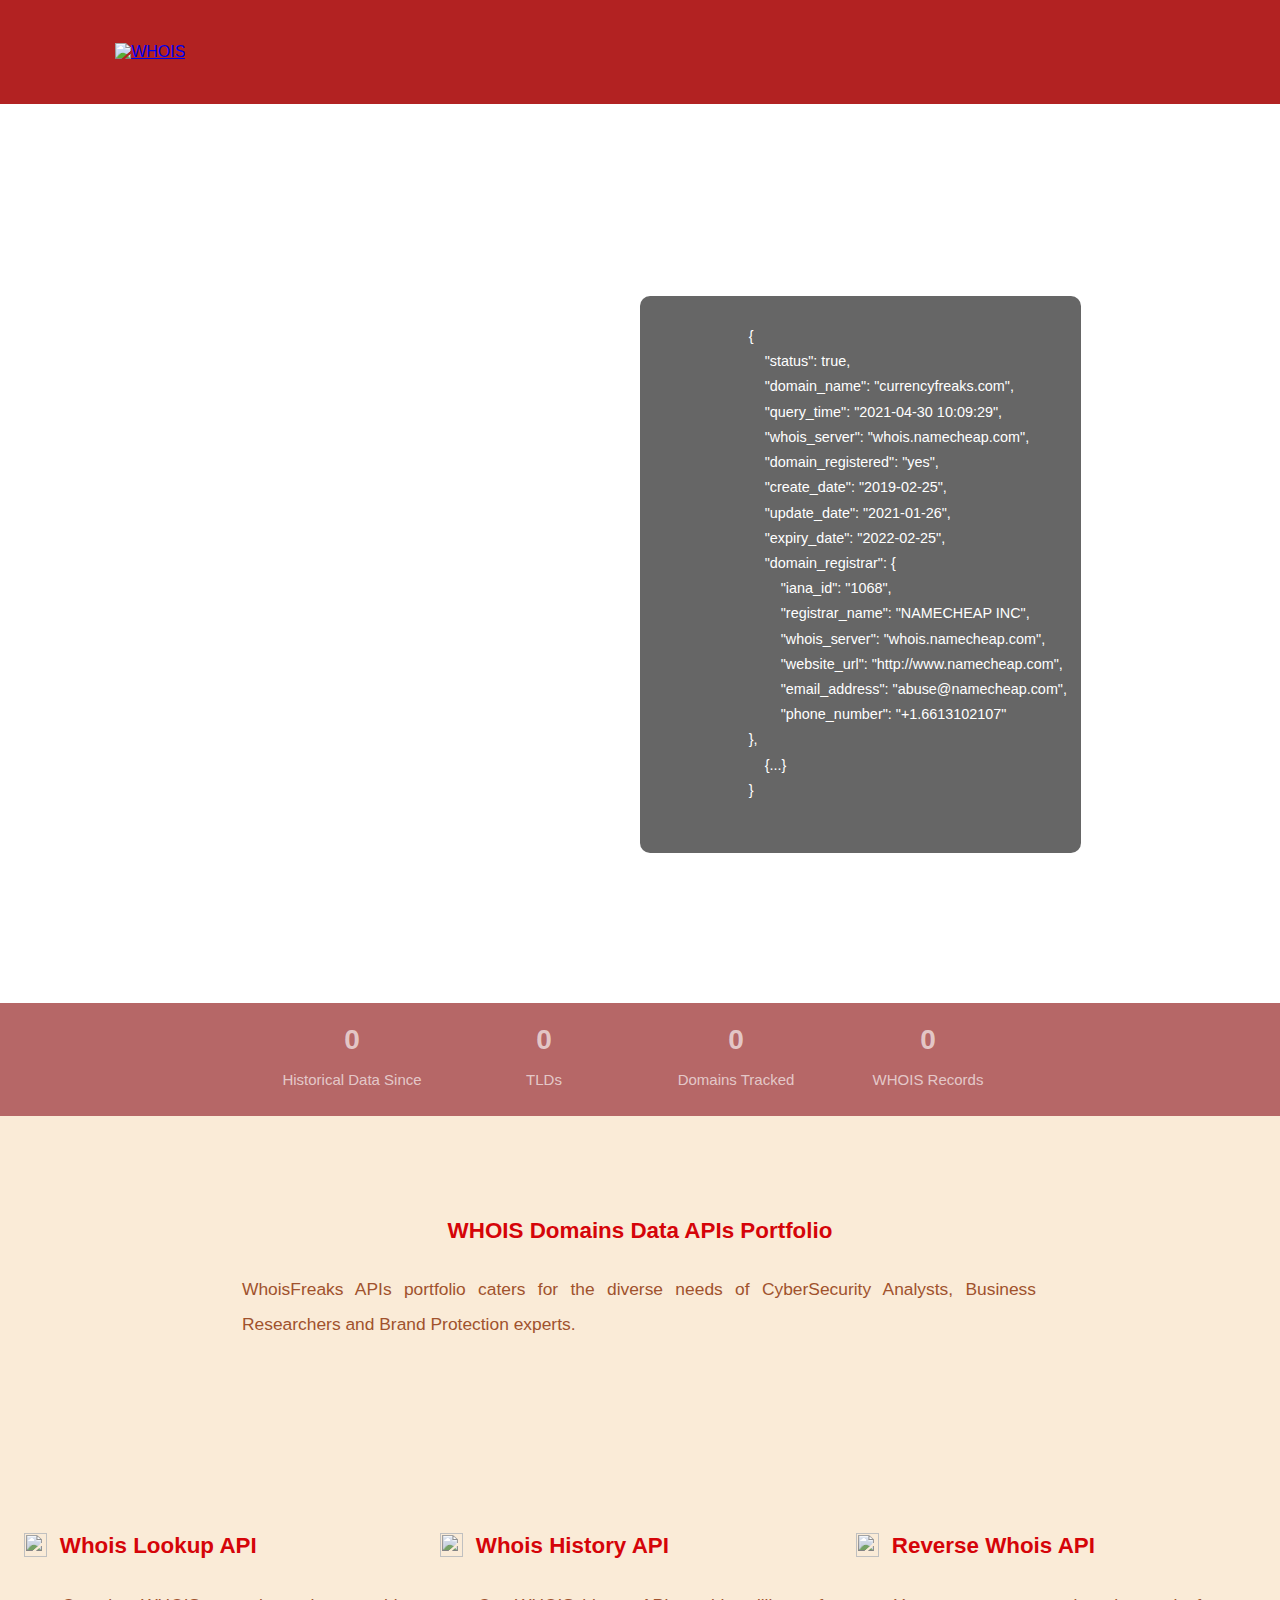
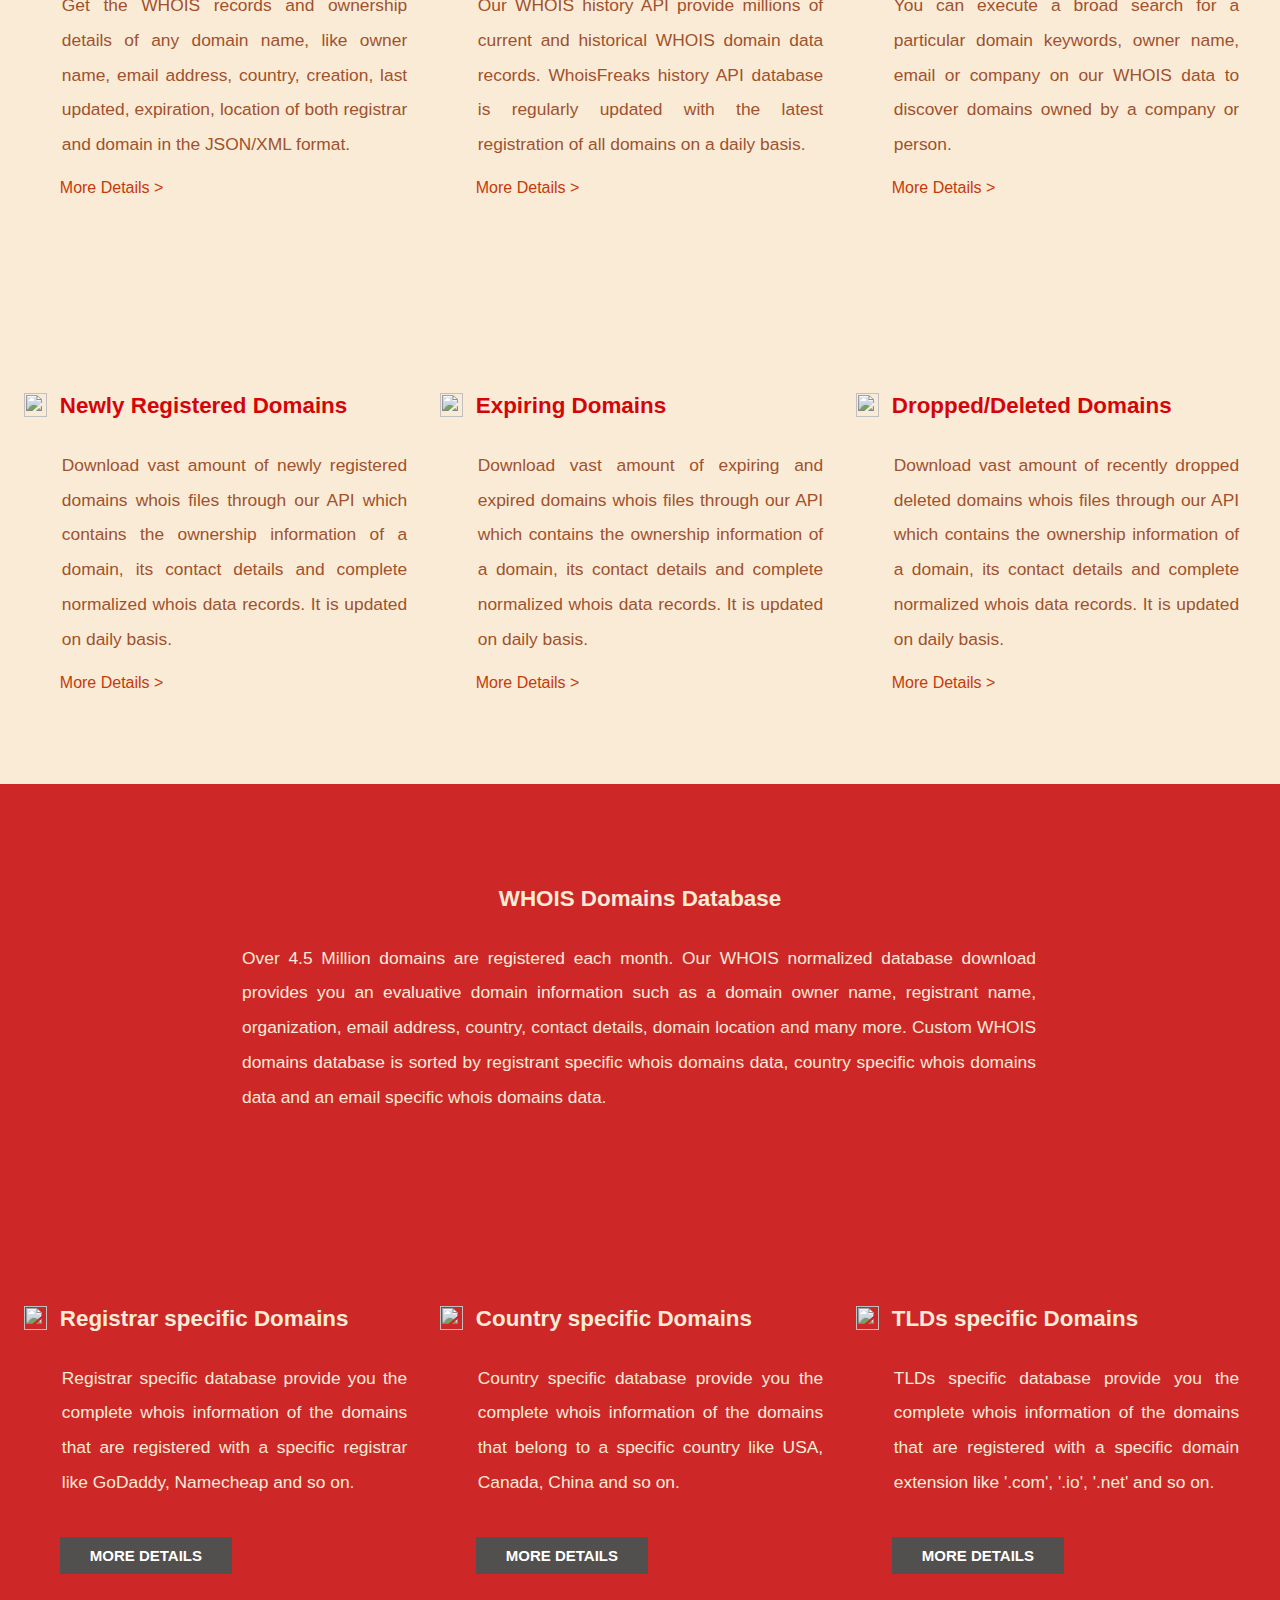
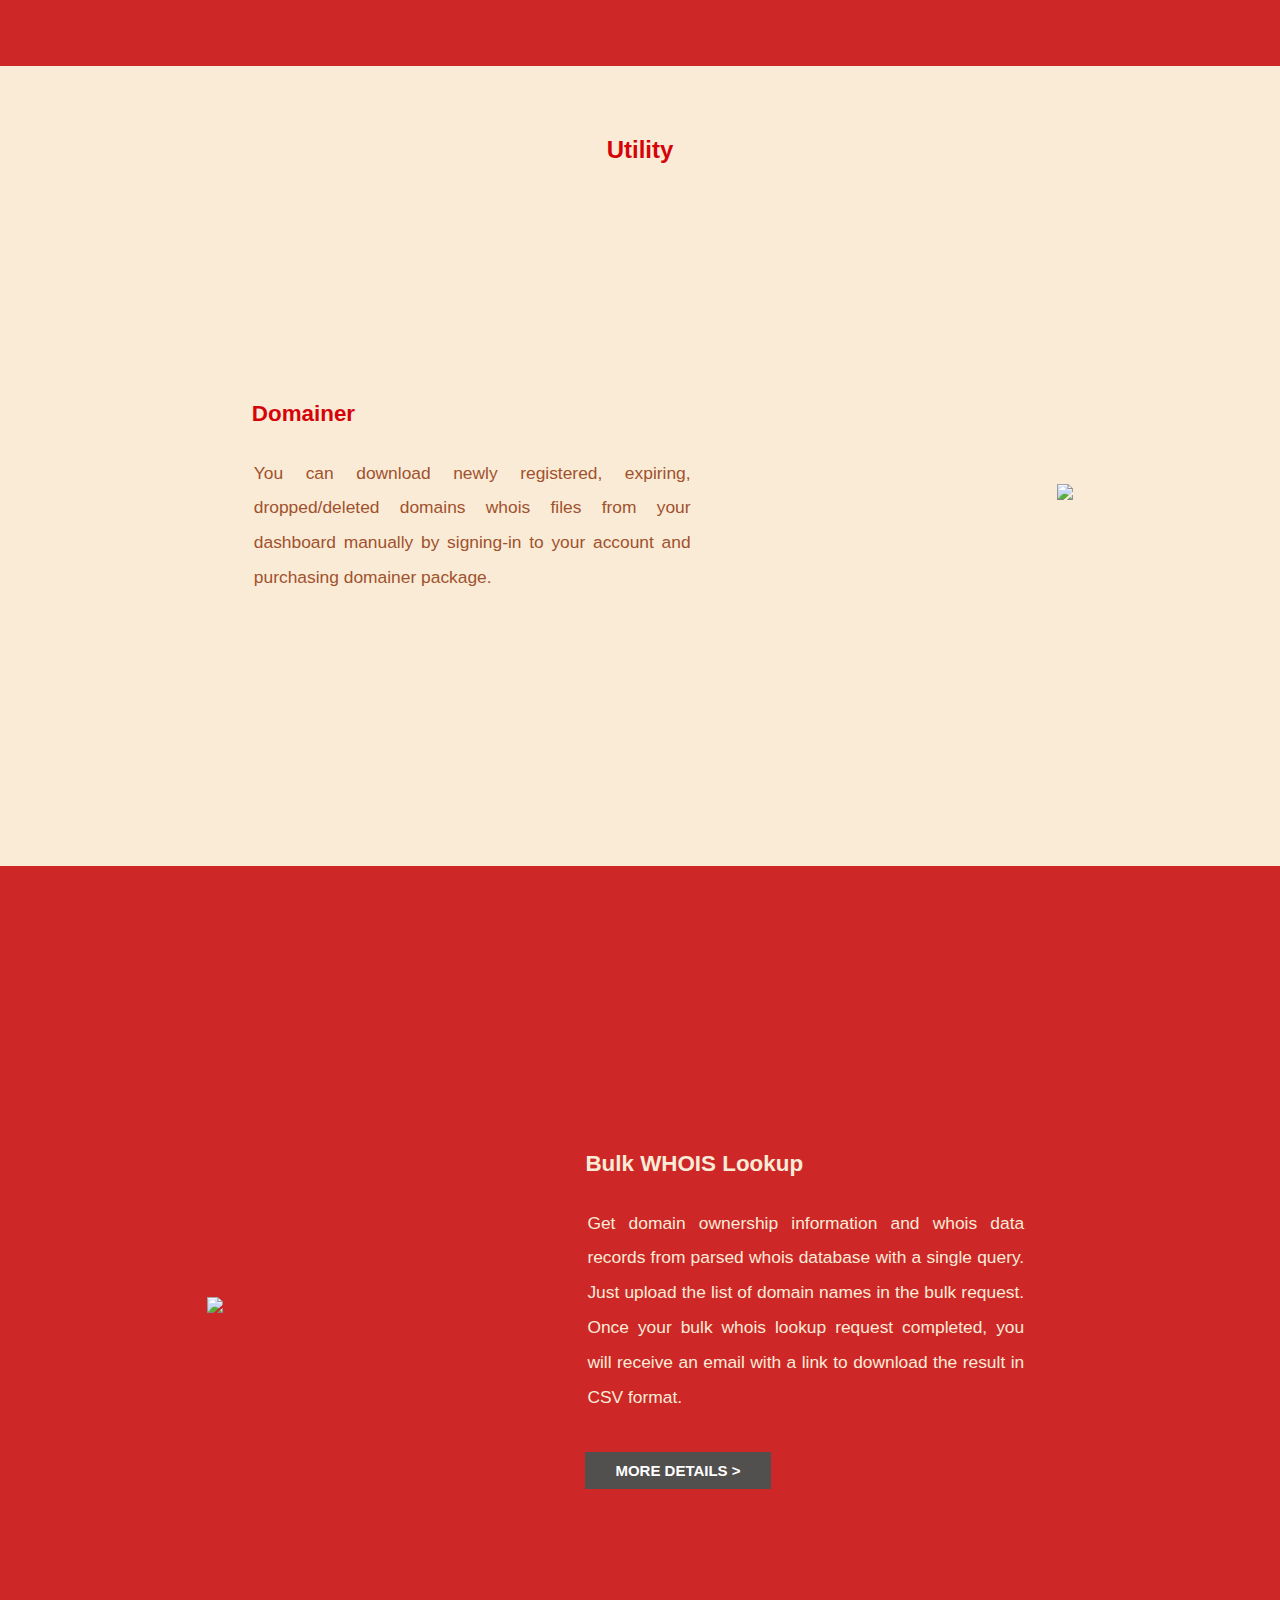
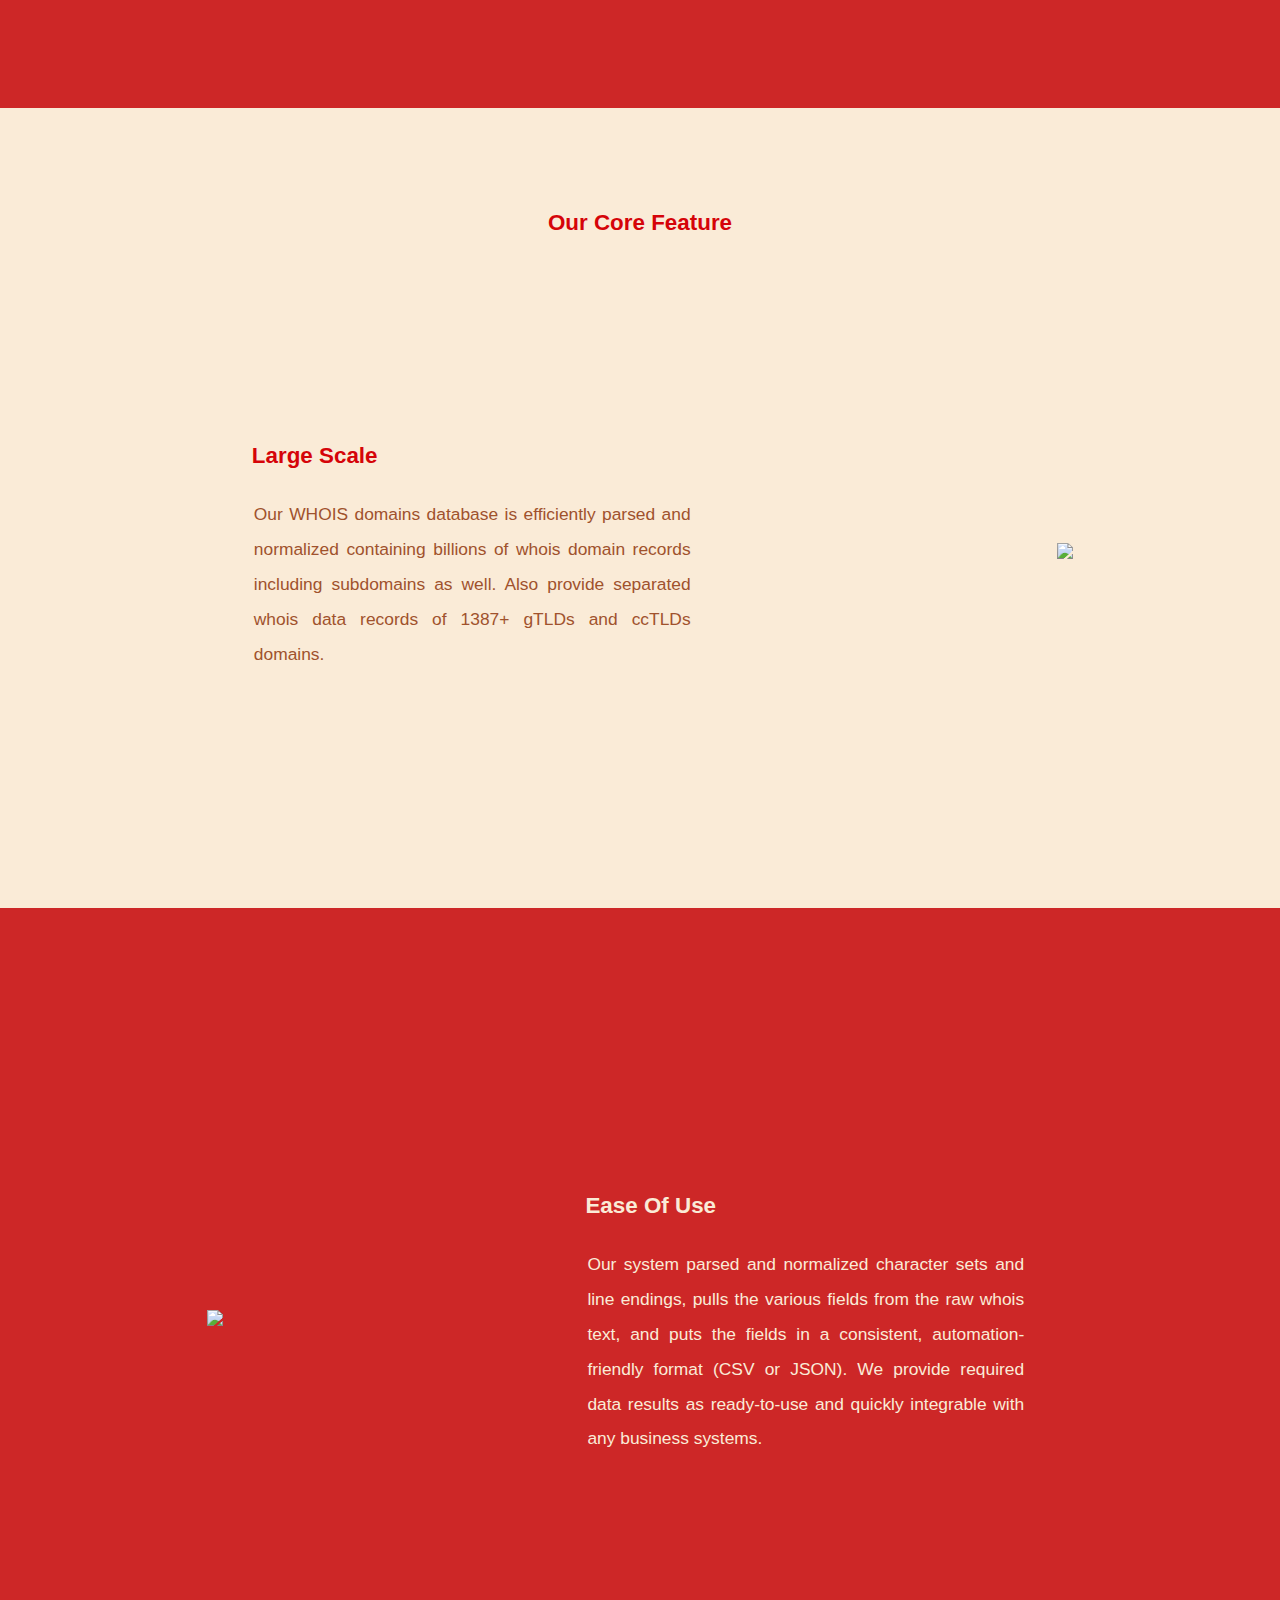
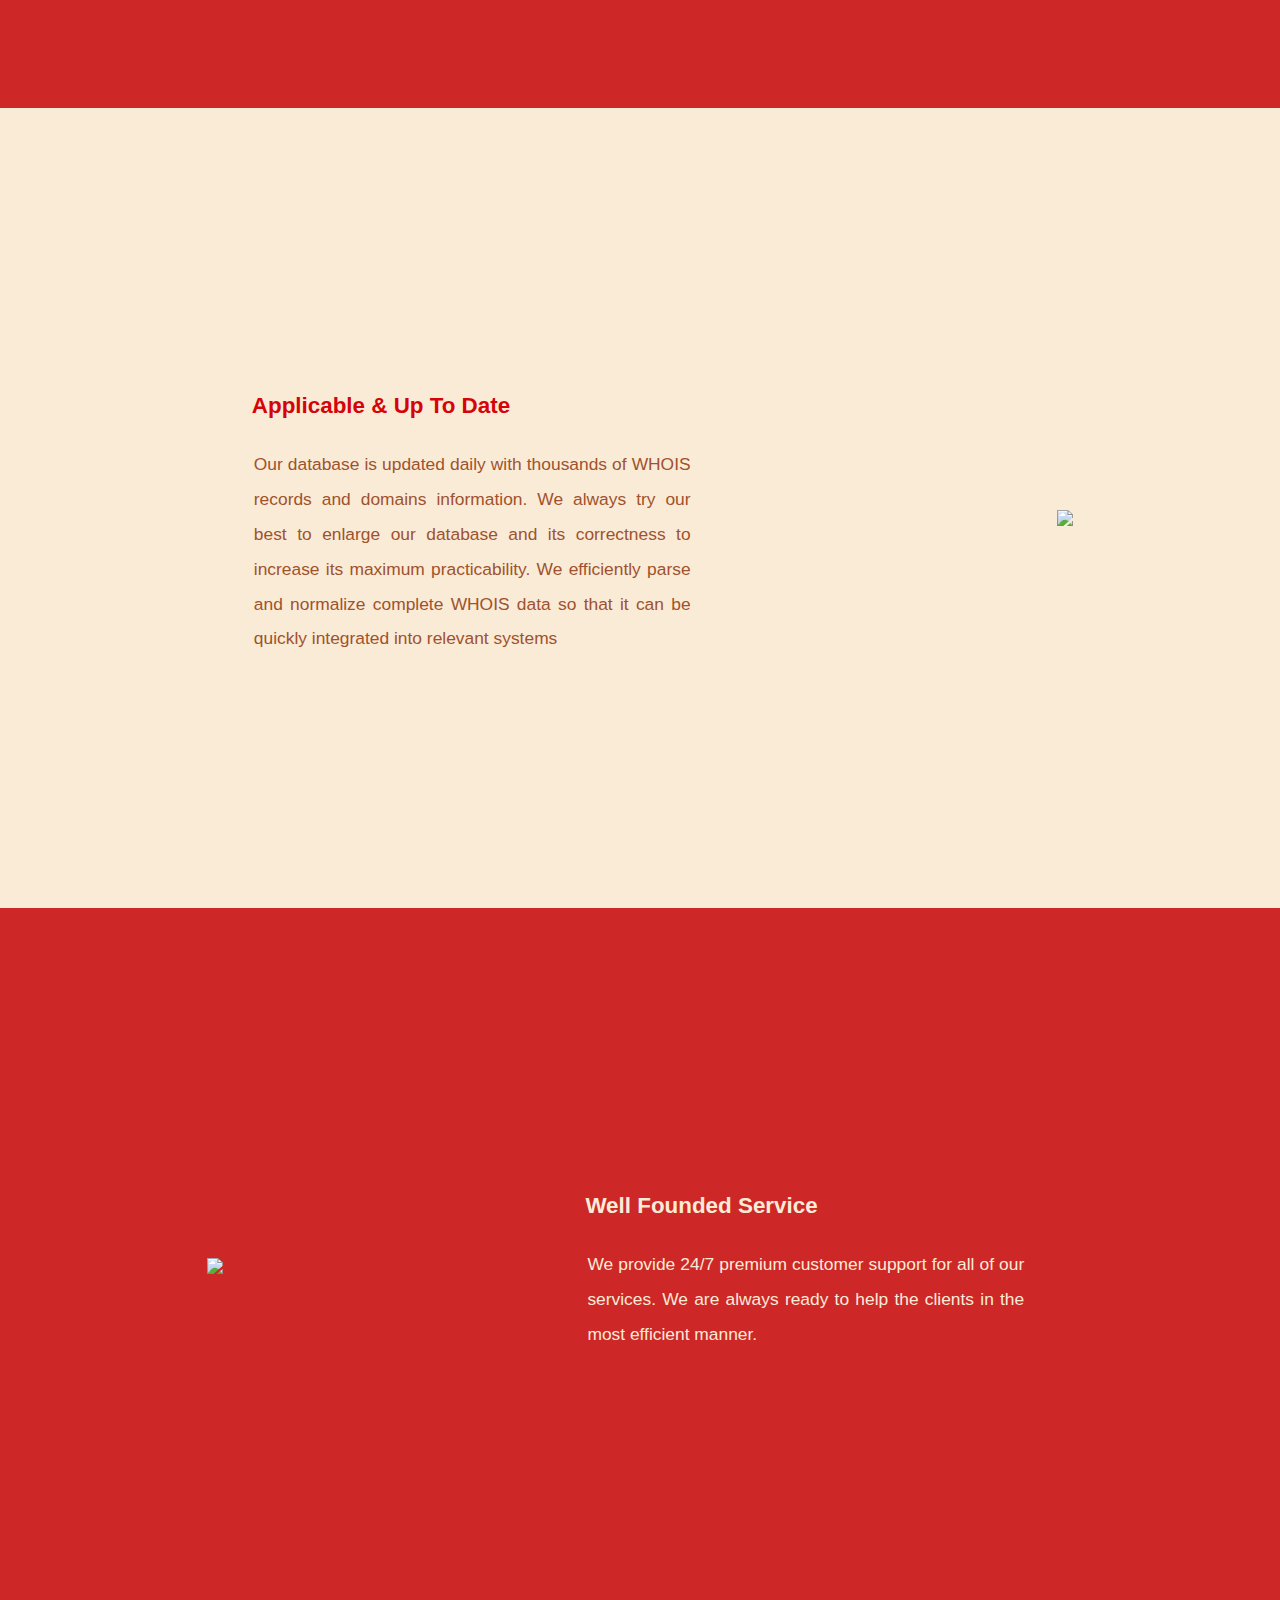
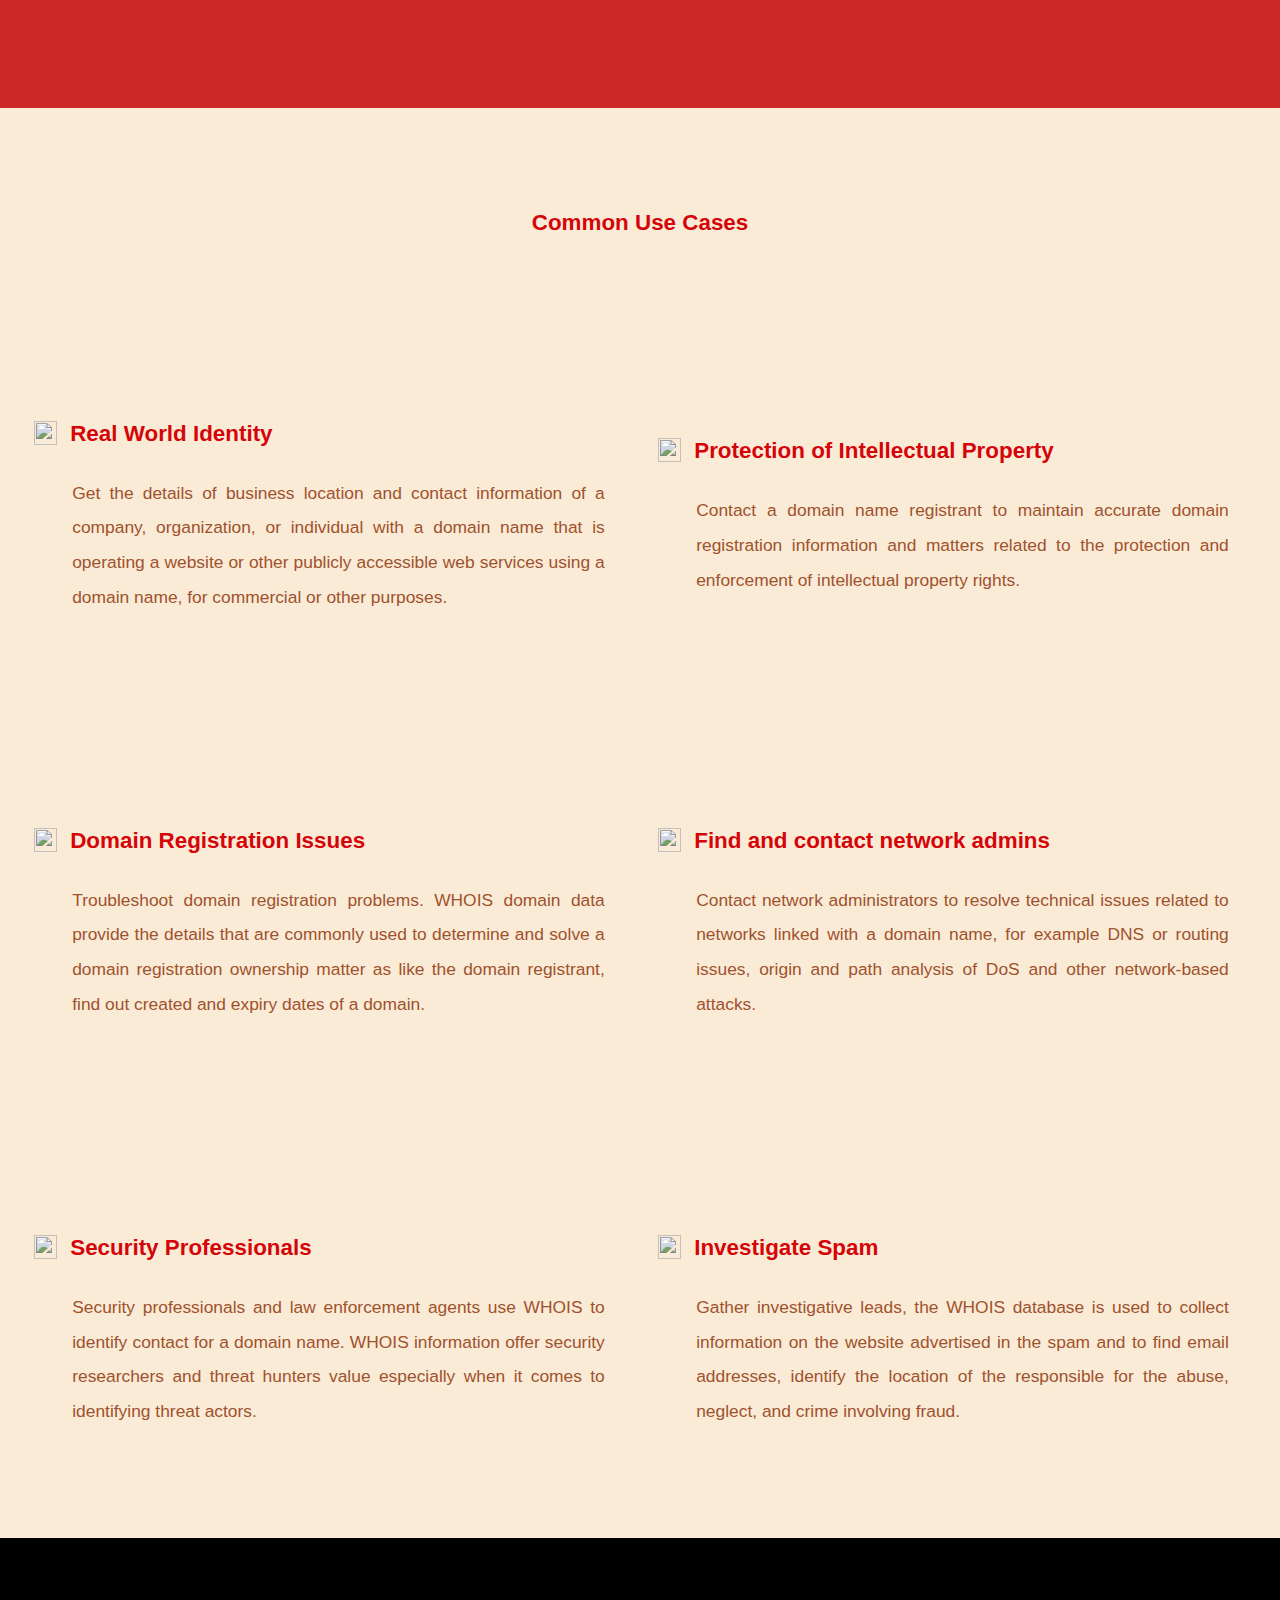
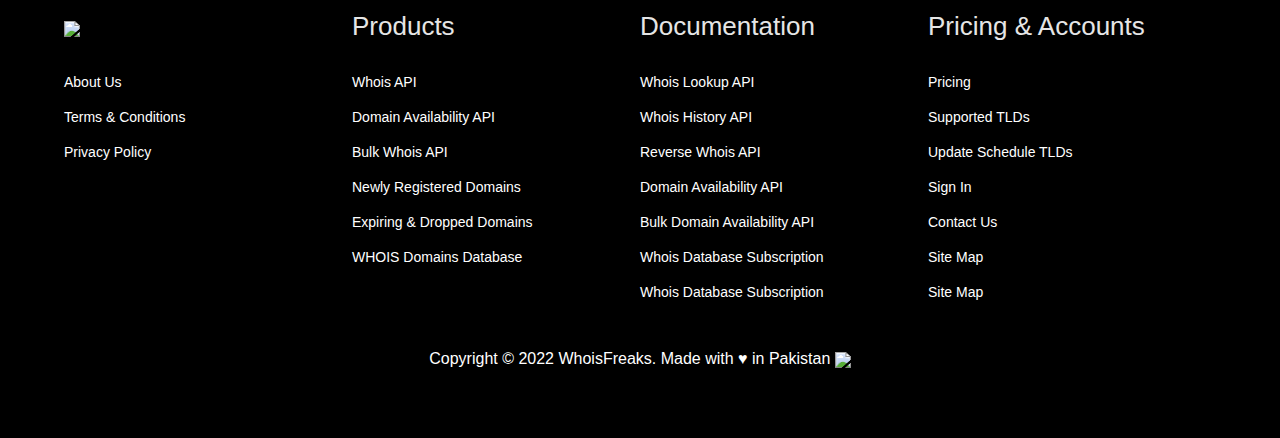
==== commit 924d1954: "final update, ready for submission" ====
--- a/output/index.html
+++ b/output/index.html
@@ -12,9 +12,7 @@
 
     <meta name="keywords" />
     <meta name="theme-color" content="#008080">
-    <meta name="generator" content="CurrencyFreaks.com"/>
-    <meta name="application-name" content="CurrencyFreaks.com" />
-
+    
     <link href="styles/style.css?v=2.6" rel="stylesheet" />
     <link href="styles/pricing.css?v=2.6" rel="stylesheet" />
     <link href="styles/navbar.css?v=2.6" rel="stylesheet" />
@@ -45,8 +43,8 @@
     
         <nav class="navbar">
                 <ul>
-                    <li class="nav-links"><button onclick="showdrp()">Products ⌄</button>
-                        <ul class="drp-dwn" id="productss">
+                    <li class="nav-links"><button>Products ⌄</button>
+                        <ul class="drp-dwn">
                             <div class="arrowRed"></div>
                             <li class="nav-content"><h3>APIs</h3> </li>
                             <li class="nav-content"><a>Whois API</a></li>                           
@@ -112,6 +110,7 @@
             
             <div class="main-right">
                 <pre id="inertext">
+                    <code>
                     {
                         "status": true,
                         "domain_name": "currencyfreaks.com",
@@ -128,9 +127,10 @@
                             "website_url": "http://www.namecheap.com",
                             "email_address": "abuse@namecheap.com",
                             "phone_number": "+1.6613102107"
-                        },
+                    },
                         {...}
                     }
+                </code>
                 </pre>
             </div>
             
--- a/output/styles/style.css
+++ b/output/styles/style.css
@@ -15,6 +15,12 @@
 img{
     vertical-align: middle;
 }
+p{
+    font-weight: 400;
+}
+h4{
+    font-weight: 500;
+}
 
 
 /* -----------------------NAV BAR STYLING-------------------------------------------*/
@@ -132,14 +138,14 @@
   
 .main-left{
     width: 50%;
-    padding-right: 85px;
+    padding-right: 10em;
+    padding-top: 8%;
 }
 
   .main-right{
     
     background: rgba(0, 0, 0, 0.6);
     line-height: 1.75;
-    padding: 1em 1.5em;
     overflow: auto;
     font-size: 12px;
     color: #fff;
@@ -148,14 +154,18 @@
     border-radius: 10px;
     padding-left: 0; margin-left: 0;
     font-size: 0.9em;
+    max-height:41em;
   }
   pre{
     padding-left:0;
     margin: 0 0 0 0;
+    padding-left: 2em;
+    padding-top: 0.2em;
+    
   }
 
   h1#main{
-    font-size: 35px;
+    font-size: 1.8em;
     margin: 0 0 1em 0;
     padding: 0;
     letter-spacing: 3px;
@@ -168,7 +178,7 @@
     max-width: 880px;
     text-align: justify;
     font-weight: 400;
-    font-size: 20px;
+    font-size: 1.2em;
     line-height: 1.6em;
   }
 
@@ -289,7 +299,7 @@
     color: #d50409;
     font-weight: 700;
     font-size: 1.4em;
-    padding-bottom: 24.3px;
+    padding-bottom: .5em;
     margin-top: 31.92px;
     
 }
@@ -328,6 +338,7 @@
     margin-left: 0; padding-left: 0;
     margin: auto!important;
     max-width: 80%;
+    width: calc(100%-8em);
 }
 
 .pContainer{
@@ -346,6 +357,10 @@
     min-width: 350px;
     margin: 0;
     padding: 0;
+}
+.textbox a:hover{
+    border-bottom: 1px solid;
+    transition: 0.4s;
 }
 .small{
     
@@ -396,20 +411,12 @@
  .pictext{
     width: 45%;
     padding: 45px;
-    padding-left: 100px;
     min-height: max-content;
     display: block;
     position: relative;}
     
     
-/* }
- .negmar{
-    margin-left: -30px;
- }
- .negmar40{
-    margin-left: -45px; 
- }*/
- 
+
  h5{
     padding: 0;
     text-align: left;
@@ -432,19 +439,21 @@
     justify-content: space-around;
     align-items: center;
     padding: 208px 0 174px 0;
+    width: calc(100% - 6em);
+    margin: auto;
     
  }
  .bigPictureRight{
     max-width: 500px;
     max-height: 340px;
-    padding: 50px;
+    
     
  }
  .bigPictureLeft{
     max-width: 500px;
     max-height: 340px;
     padding: 0; margin: 0;
-    padding: 50px;
+   
  }
 
 .marginLeft{
@@ -517,6 +526,12 @@
         
     }
     
+    pre{
+        padding: 0; margin: 0;
+        margin-left: -2em;
+        margin-top: -1.5em;
+    }
+    
       .fcol>h2{
         display: block;
         padding-bottom: 10px;
@@ -525,7 +540,7 @@
 @media screen and (max-width: 1350px) {
     .row2{
         max-width: 100%;
-        padding: 0 2rem;
+        padding: 2em 1rem;
     }}
 
 
--- a/output/styles/pricing.css
+++ b/output/styles/pricing.css
@@ -22,7 +22,7 @@
 
 @media screen and (max-width: 1400px) {
     .priceBox{
-        margin: 20px;
+        margin: 1em;
         flex-wrap: wrap;
      }
      .prow{
@@ -137,6 +137,7 @@
    font-size: 15px;
    position: relative;
    top: 55px;
+   width: 100%;
 }
 .button1{
     padding: 15px 60px;
@@ -244,6 +245,15 @@
     color: gray;
     
   }
+  .discount{
+    color: rgb(255, 208, 0);
+    position: relative;
+    bottom: 1.2em;
+    font-size: 1em;
+    left: .5em;
+  }
+
+
   #ym{display: none;}
 
   ----------------------------------------------
--- a/output/styles/navbar.css
+++ b/output/styles/navbar.css
@@ -78,12 +78,12 @@
    min-width: 275px;
    background-color: firebrick;
    display:none;
-   box-shadow:  1px 1px 1px rgb(145, 33, 33);
+   box-shadow:  0 15px 16px 0 rgb(0 0 0 / 20%);
    top: 62px;
    min-width: 260px;
    right: -62px;
  }
- header .navbar ul li:hover > ul{
+ header .navbar ul li:hover > .drp-dwn{
    display: initial;
  }
  header .navbar ul li ul li h3{
@@ -92,12 +92,15 @@
    width: 230px;
    font-size: 14px;
    color: antiquewhite;
-   padding: 5px ;
+   padding: 10px 5px ;
    margin: 10px 7%;
   
    
  }
  
+ .showclass{
+  display: initial;
+ }
  
  
  .hamburger{
@@ -111,12 +114,25 @@
  header label{
    cursor: pointer;
    display: none;
-   
+   width: 2em;
+   height: 1em;
+ }
+ #Products{
+  
+  background-color:wheat ;
+  size: 25px;
+  color: white;
  }
  
  @media(max-width:1300px){
    header label{
        display: initial;
+      
+   }
+   header label img{
+  
+    width: 32px;
+
    }
    #logo{
        margin-left: 0%;
@@ -135,7 +151,9 @@
      background-color: transparent;
      margin: auto;
    }
-
+   #Products{
+    display: block;
+   }
    
 
    header .navbar ul{
@@ -171,7 +189,7 @@
        color: antiquewhite;
        z-index: 100;
        margin-left: 10%;
-       margin-top: -14.5%;
+       margin-top: -6.5%;
        box-shadow: none;
        
  
@@ -194,6 +212,9 @@
    #menu-bar:checked ~ .navbar{
        display: initial;
    }
+   header .navbar ul li:hover > .drp-dwn{
+    display: initial;
+  }
  }
 
 
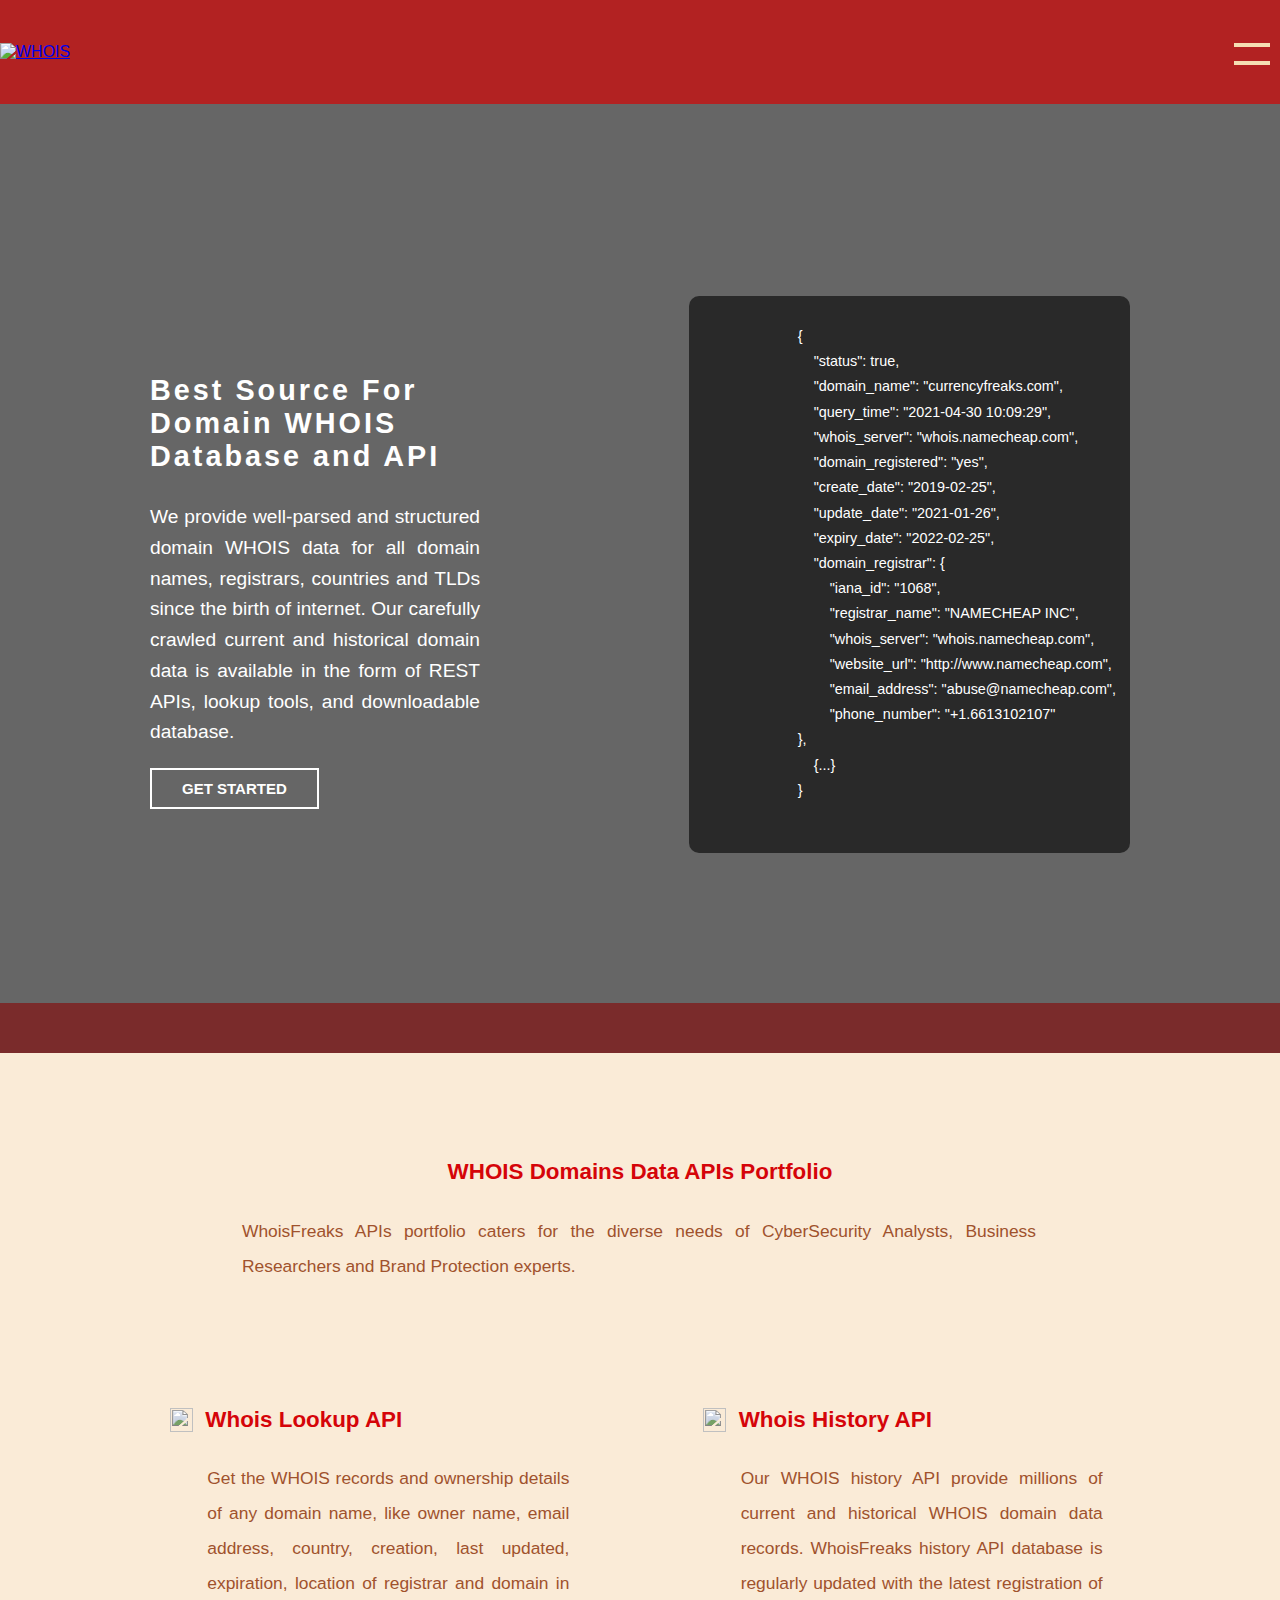
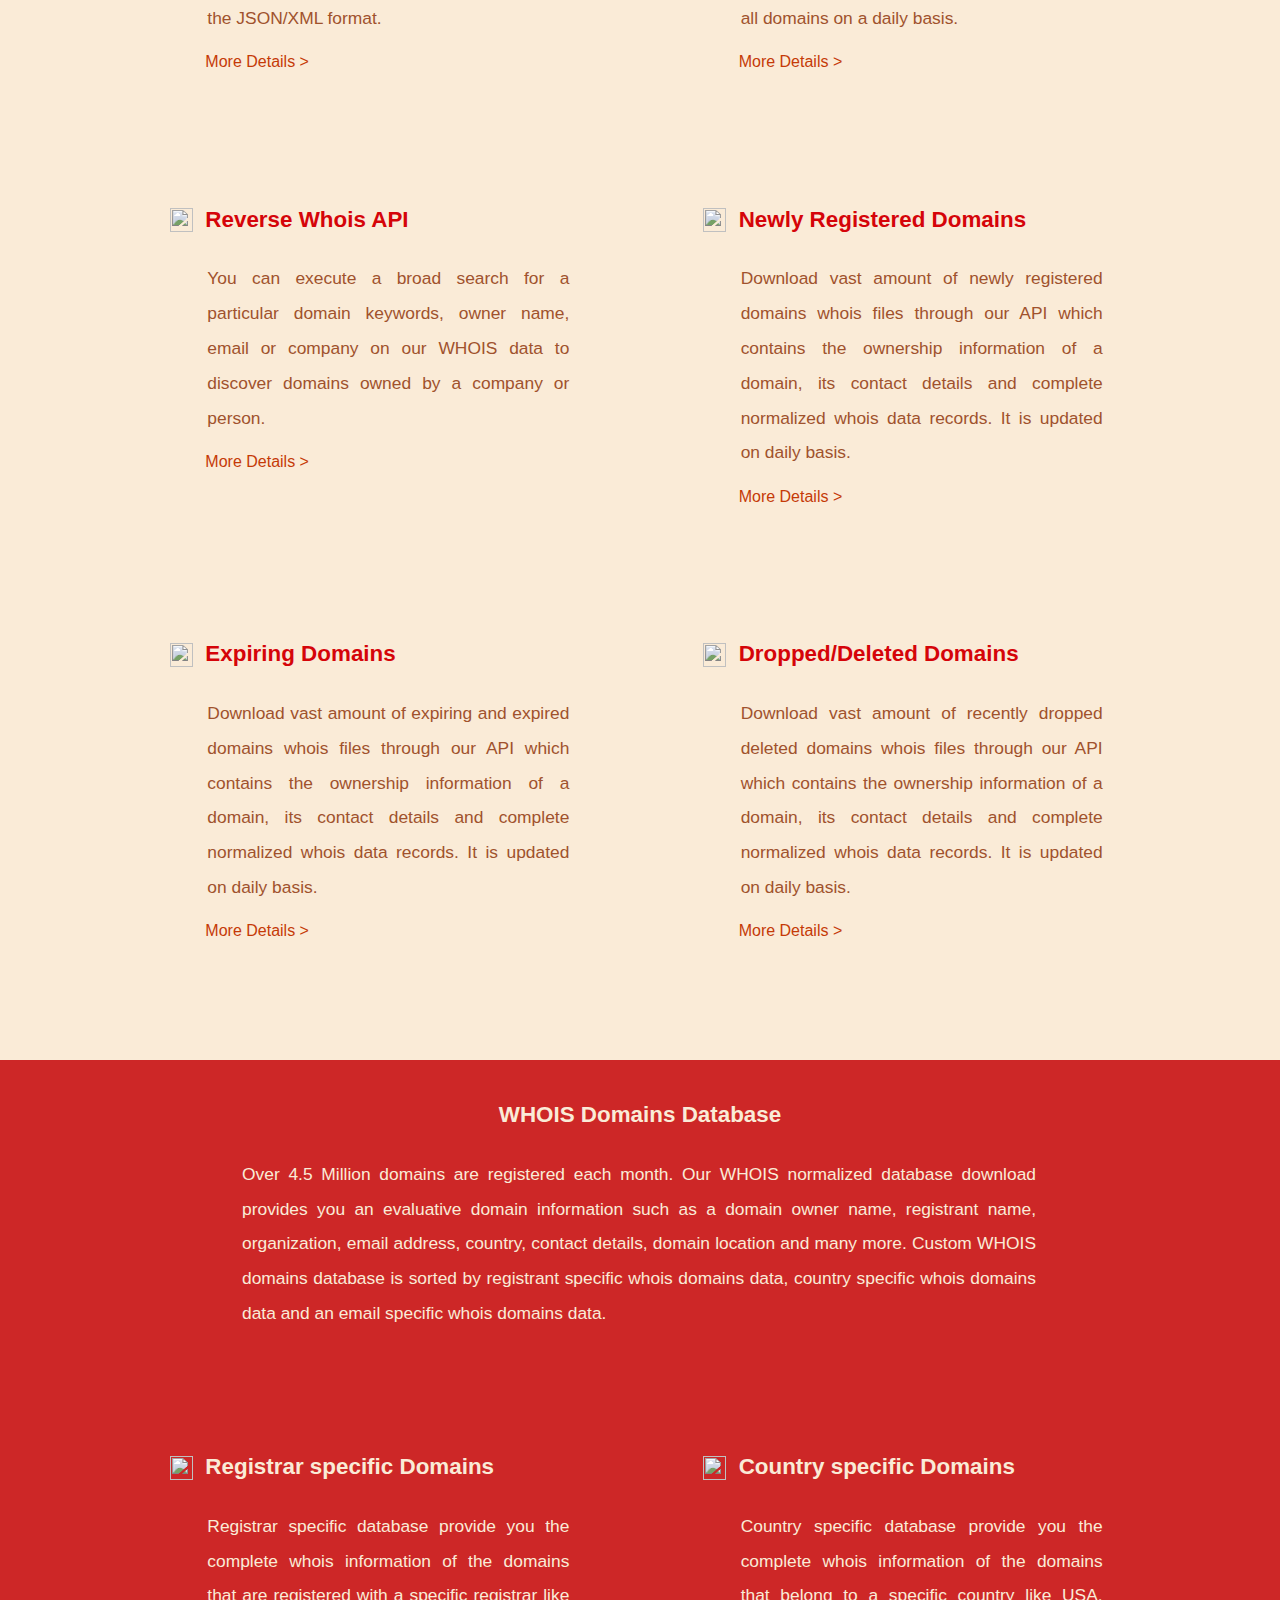
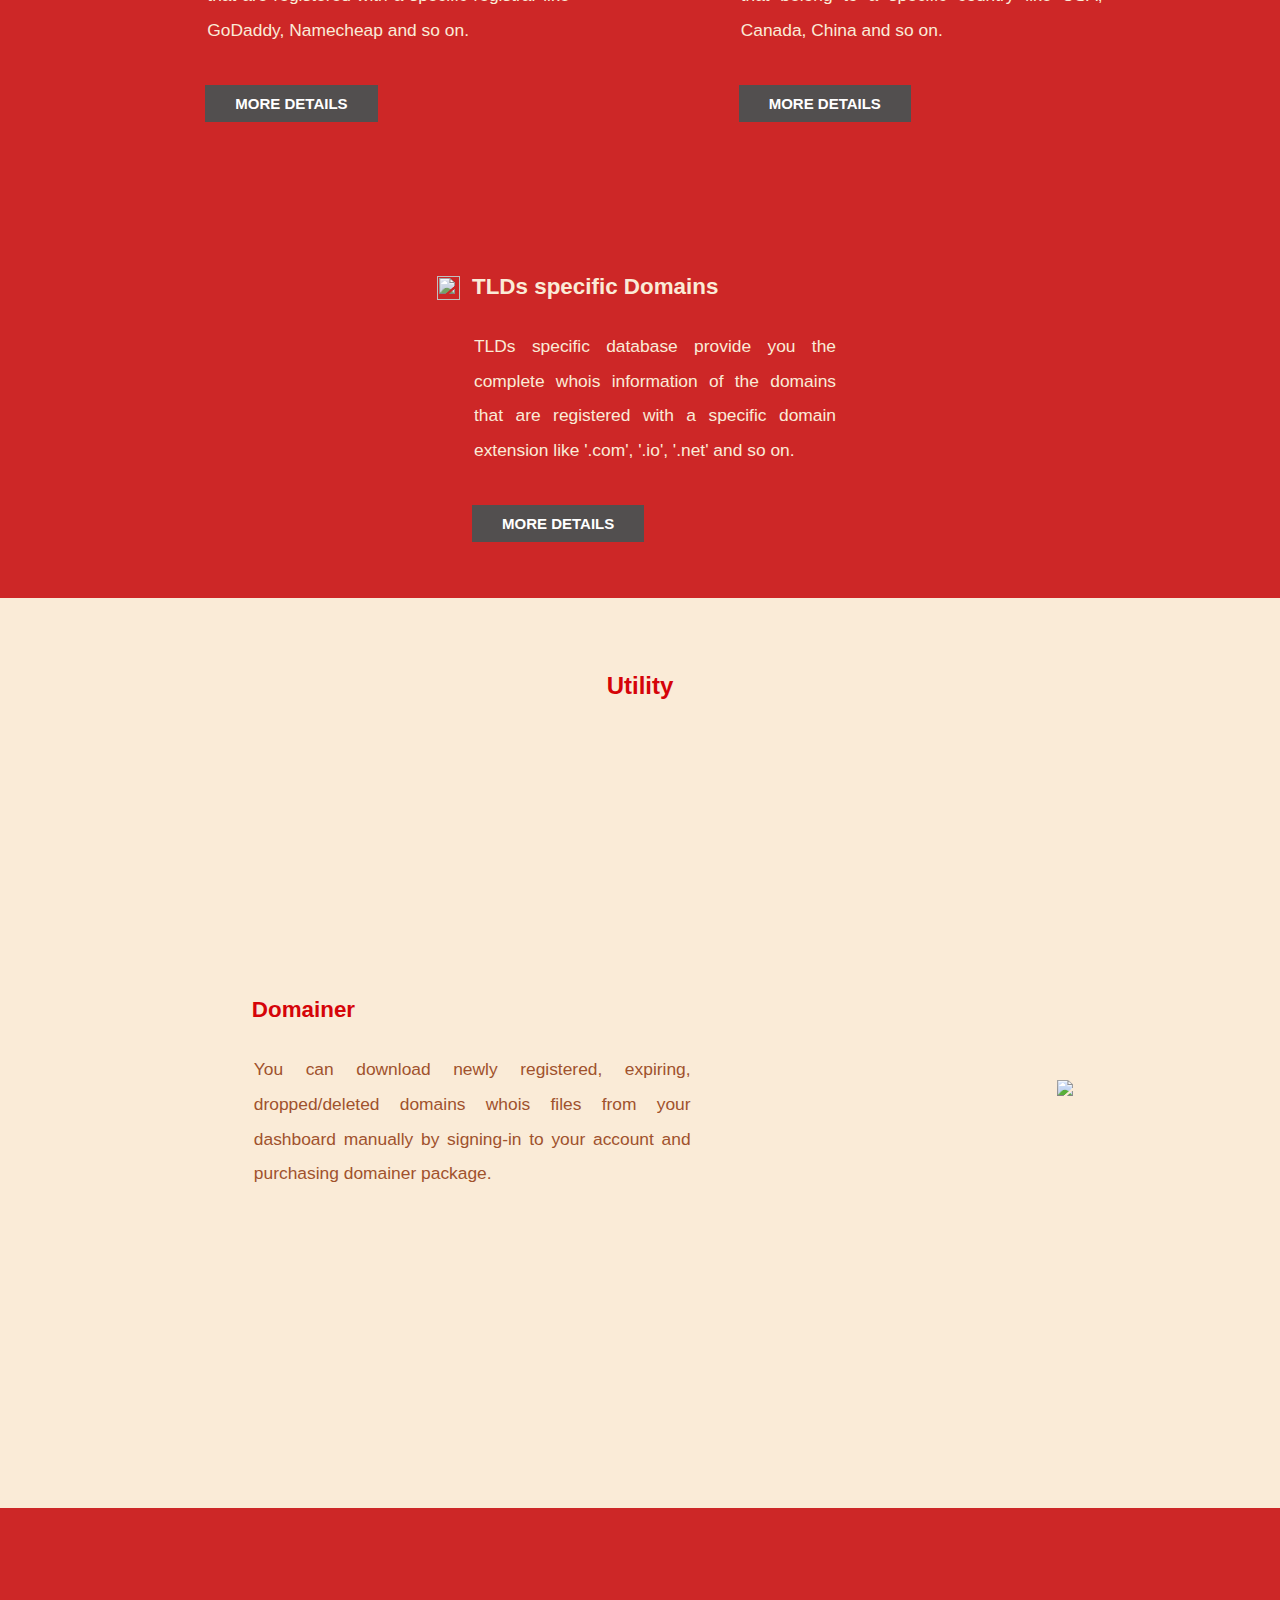
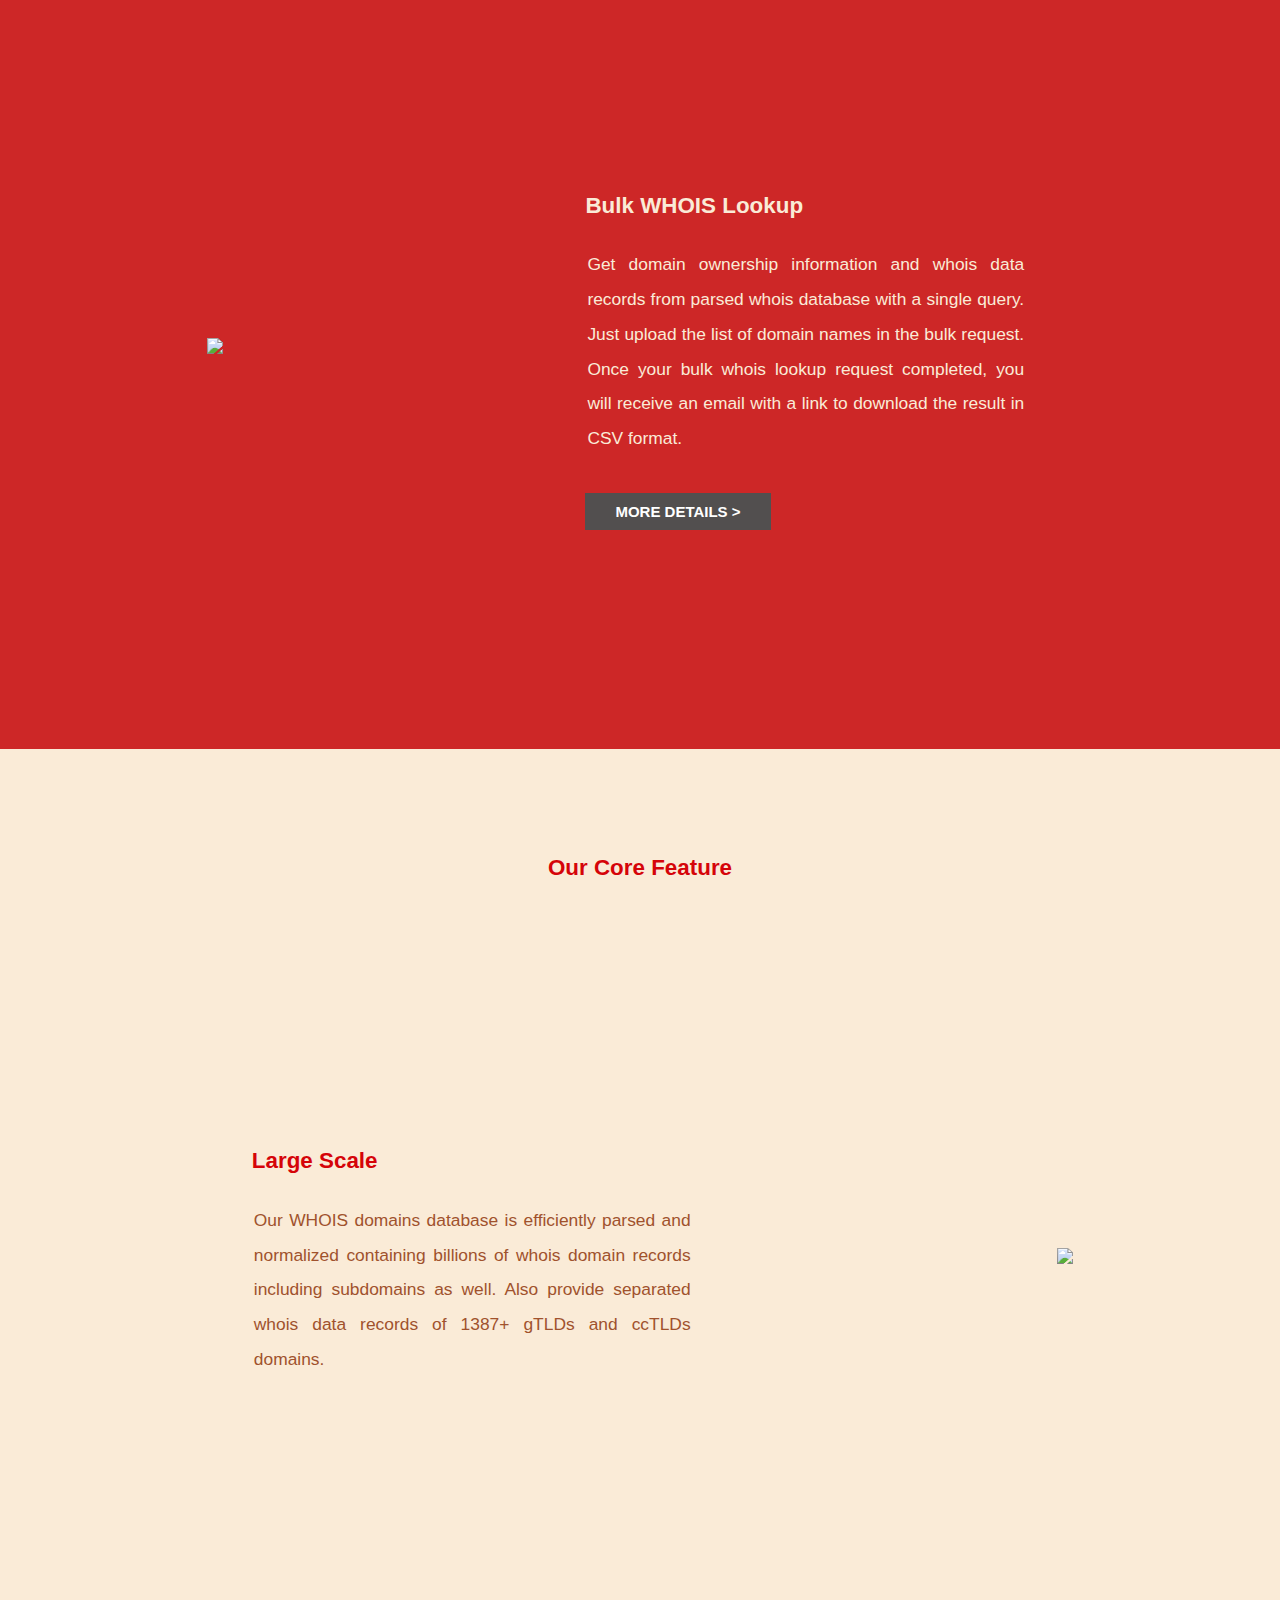
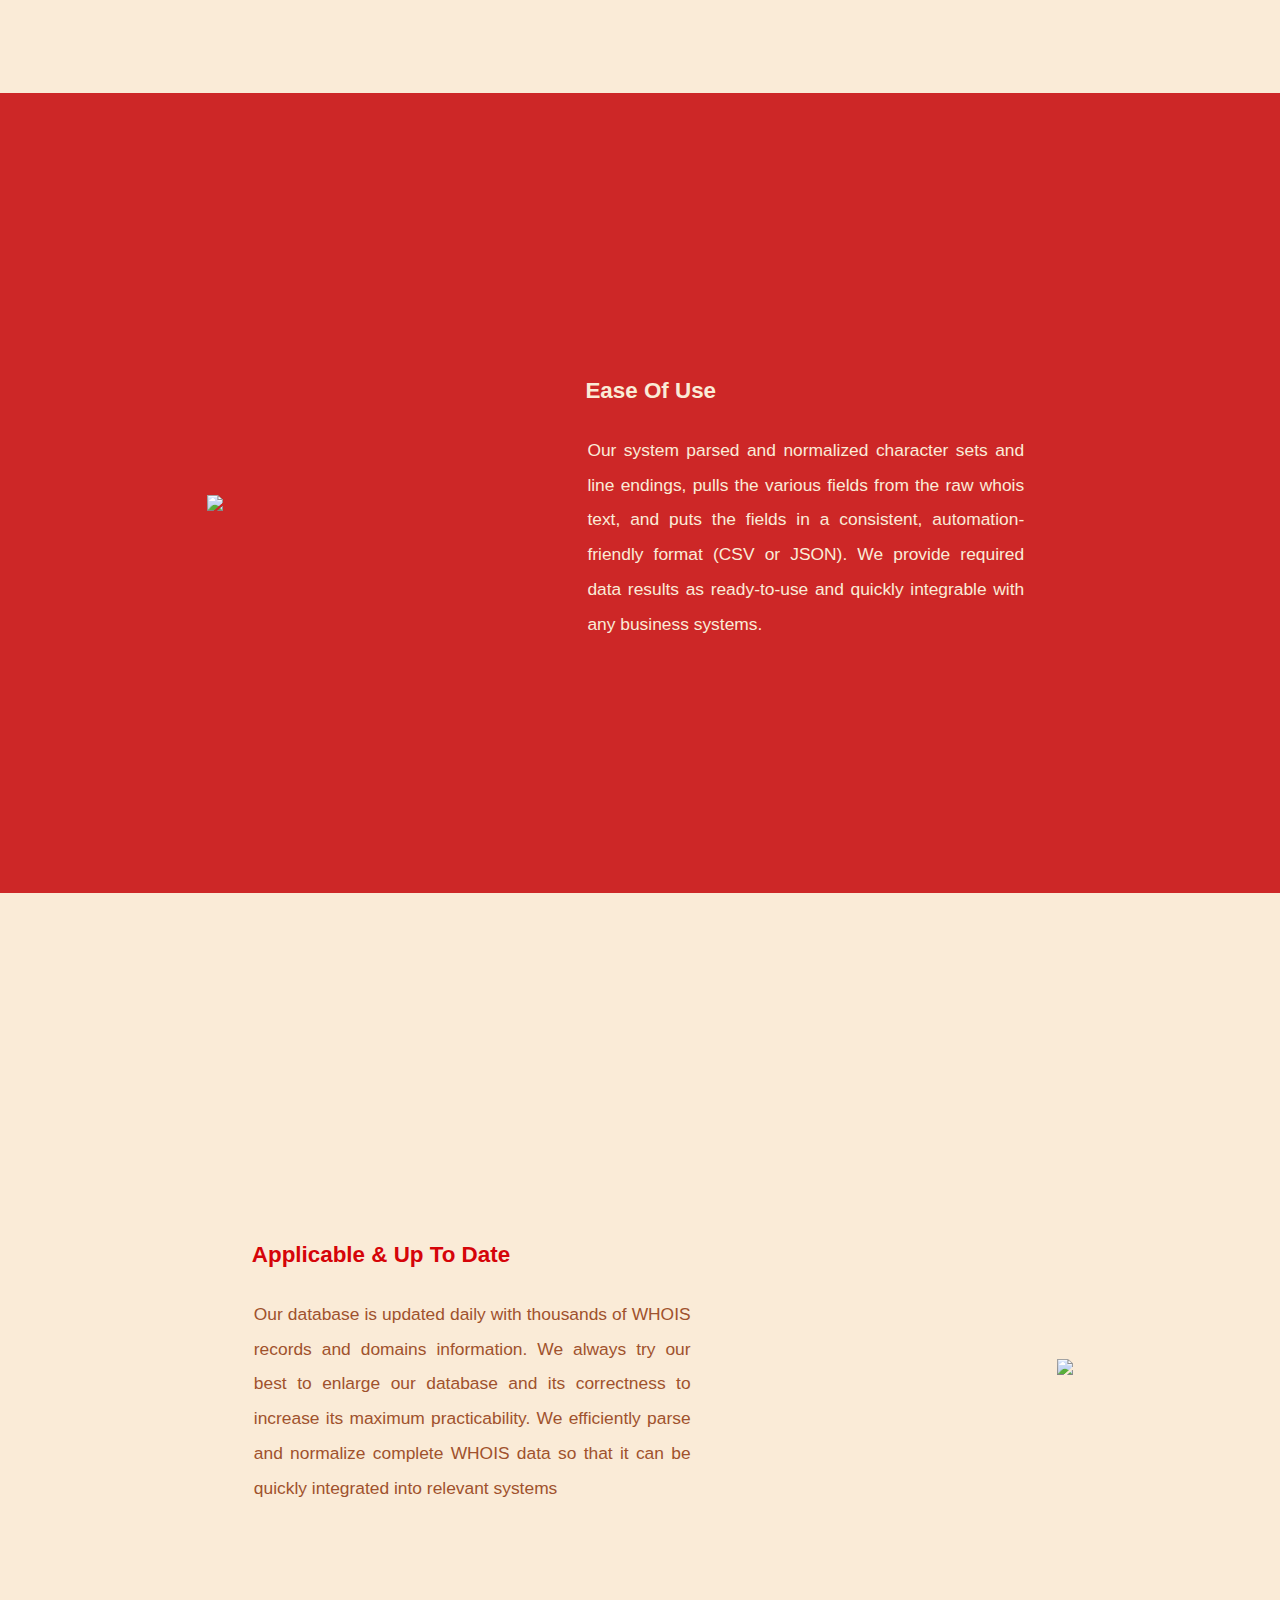
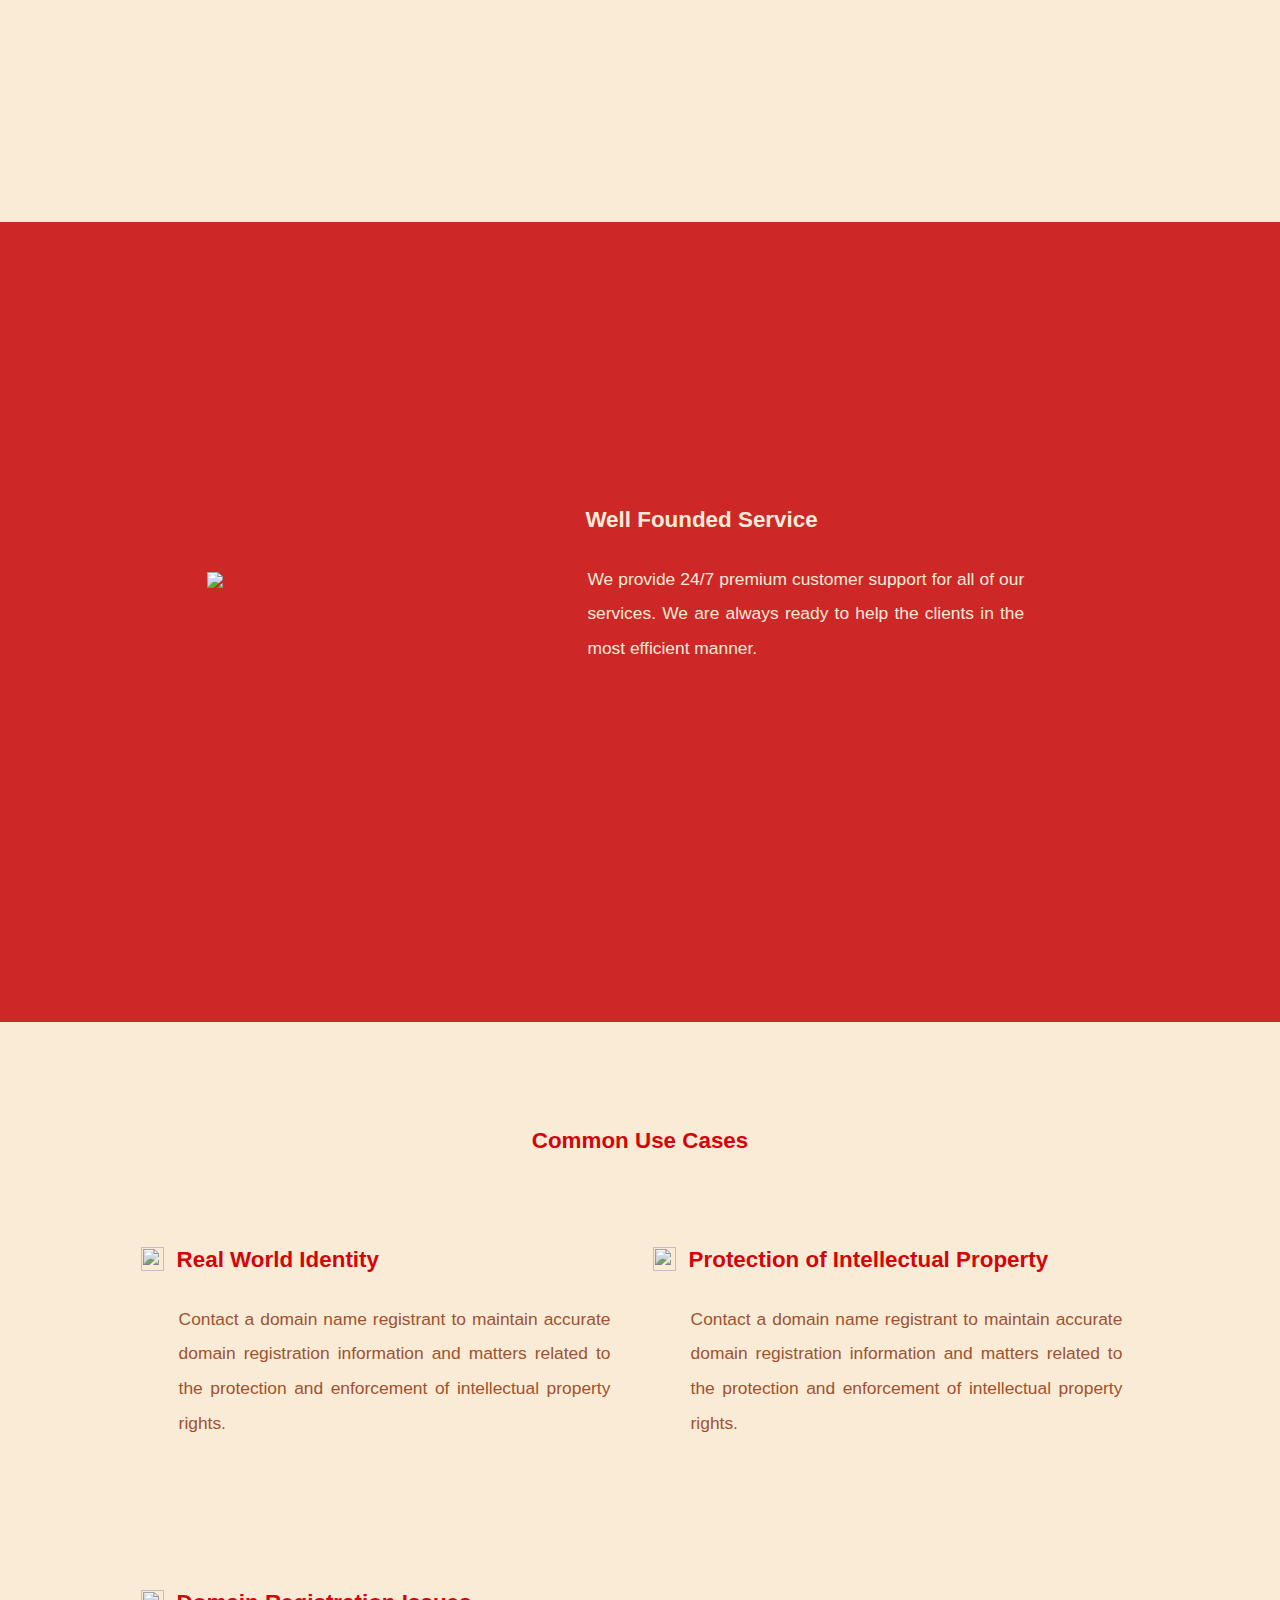
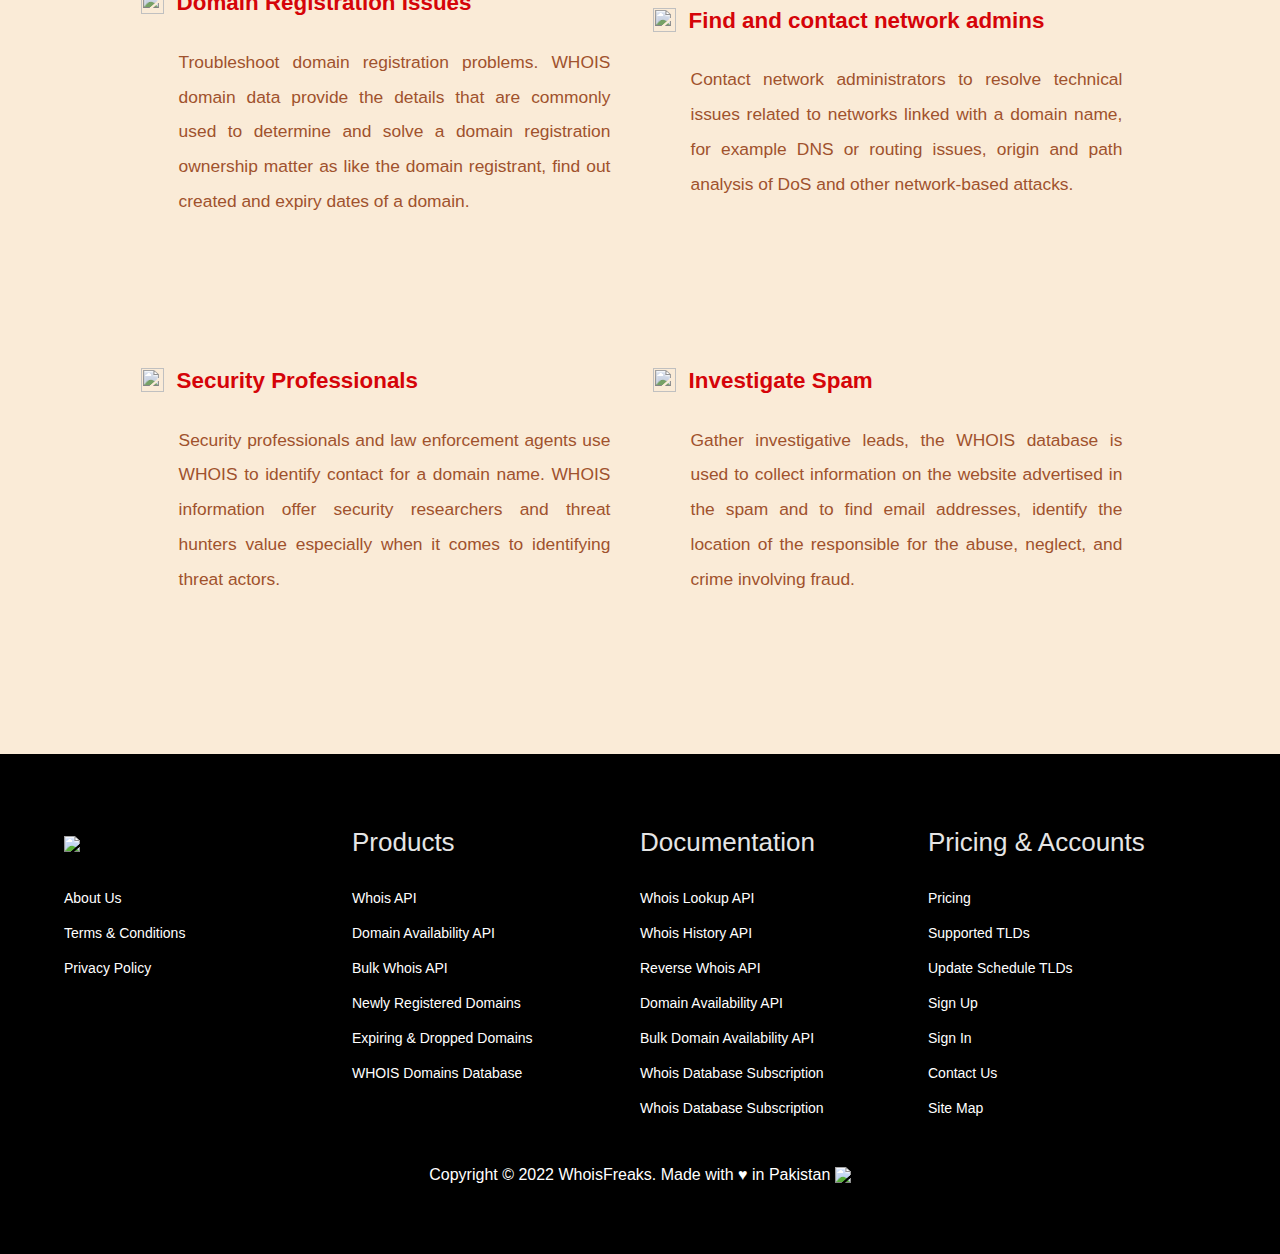
==== commit 621037fe: "counter updated/made completely responive/hamburger menu completed" ====
--- a/output/index.html
+++ b/output/index.html
@@ -1,25 +1,19 @@
 <!DOCTYPE html >
 <html xmlns="http://www.w3.org/1999/xhtml" lang="en-US">
+	
 	<head>
-<meta http-equiv="cache-control" />
     <title>Whois Lookup API and Whois Domain Database - WhoisFreaks</title>
-
-<!-- Primary Meta Tags -->
+    <meta name="description"/>
+
+    <!-- Primary Meta Tags -->
     <meta charset="utf-8"/>
     <meta name="viewport" content="width=device-width, initial-scale=1.0"/>
-    <meta name="title" content="Whois Lookup API and Whois Domain Database - WhoisFreaks">
-    <meta name="description"/>
-
-    <meta name="keywords" />
-    <meta name="theme-color" content="#008080">
-    
-    <link href="styles/style.css?v=2.6" rel="stylesheet" />
-    <link href="styles/pricing.css?v=2.6" rel="stylesheet" />
-    <link href="styles/navbar.css?v=2.6" rel="stylesheet" />
-    <link href="styles/footer.css?v=2.6" rel="stylesheet" />
-    
-    
-    <link rel="canonical" href="" />
+     
+    <link href="styles/style.css" rel="stylesheet" />
+    <link href="styles/pricing.css" rel="stylesheet" />
+    <link href="styles/navbar.css" rel="stylesheet" />
+    <link href="styles/footer.css" rel="stylesheet" />
+
     <script src="scripts/js.js" ></script>
     <script src="scripts/liveDataCounter.js" ></script>
     <script src="scripts/loadTotalTLDs.js" ></script>
@@ -27,24 +21,25 @@
     <link rel="shortcut icon" href="/pics/logo.webp"/>
 
     </head>
-	
-<meta name="theme-color" content="#5146ff">
-
 	<body>
 		<div>
 <header>
 <body>
     <div class="navcontainer">
     <header>
-        <a href="index.html" class="logo"><img id="logo" src="/pics/logo.webp" alt="WHOIS"></a>
+        <a href="index.html" class="logo" id="logo-container"><img id="logo" src="/pics/logo.webp" alt="WHOIS"></a>
 
         <input type="checkbox" id="menu-bar">
-        <label for="menu-bar"><img  src="/pics/icons8-menu-24.png" alt=""></label>
+        <label for="menu-bar"><div class="menu-button">
+        <div class="menu-button-burger">
+            
+        </div>
+        </div></label>
     
         <nav class="navbar">
                 <ul>
-                    <li class="nav-links"><button>Products ⌄</button>
-                        <ul class="drp-dwn">
+                    <li class="nav-links"><button class="drpBtn" id="products">Products ⌄</button>
+                        <ul class="drp-dwn" id="productsdrp">
                             <div class="arrowRed"></div>
                             <li class="nav-content"><h3>APIs</h3> </li>
                             <li class="nav-content"><a>Whois API</a></li>                           
@@ -58,8 +53,8 @@
                         </ul>
                     </li>                    
                    
-                    <li class="nav-links"><button>Documentation ⌄</button>
-                        <ul class="drp-dwn">
+                    <li class="nav-links"><button class="drpBtn" id="docs">Documentation ⌄</button>
+                        <ul class="drp-dwn" id="docsdrp">
                             <div class="arrowRed"></div>
                             <li class="nav-content"><h3>APIs</h3></li>
                             <li class="nav-content"><a href="#">Whois API</a></li>
@@ -74,8 +69,8 @@
                         </ul>
                     </li>                    
                     
-                    <li class="nav-links"><button onclick="">Demo ⌄</button>
-                        <ul class="drp-dwn">
+                    <li class="nav-links"><button class="drpBtn" id="demo">Demo ⌄</button>
+                        <ul class="drp-dwn" id="demodrp">
                             <div class="arrowRed"></div>
                             <li class="nav-content"><h3>APIs</h3></li>
                             <li class="nav-content"><a href="#">Whois Lookup API</a></li>
@@ -92,15 +87,62 @@
         </nav>
     
     </div>
-
+<script>
+        const menuBtn = document.querySelector('.menu-button');
+        let menuOpen = false;
+            menuBtn.addEventListener('click', () => {
+            if(!menuOpen){
+                console.log("open added");
+                menuBtn.classList.add('open');
+                menuOpen = true;
+            }else{
+                menuBtn.classList.remove('open');
+                console.log("clicked");
+                menuOpen = false;
+            }
+        })
+       
+       const products = document.querySelector('#products');
+const drpDwn = document.querySelector('#productsdrp');
+
+products.addEventListener('click', () => {
+
+    drpDwn.classList.toggle('show');
+    console.log('drp open');
+
+
+})
+const docs = document.querySelector('#docs');
+const docsdrpDwn = document.querySelector('#docsdrp');
+docs.addEventListener('click', () => {
+
+
+    docsdrpDwn.classList.toggle('show');
+    console.log('drp open');
+
+
+})
+
+const demo = document.querySelector('#demo');
+const demodrpDwn = document.querySelector('#demodrp');
+demo.addEventListener('click', () => {
+
+
+    demodrpDwn.classList.toggle('show');
+    console.log('drp open');
+
+})
+
+        
+        </script>
 </header> 
 
-		<div><body onload="loadWhoisCount(),loadTotalTLDS()"> 
-    <div class="mainboxwrapper">
+		<div><body> 
+    <div class="mainboxwrapper background">
         <div class="mainbox">
             <div class="main-left">
-                <h1 id="main">Best Source For Domain WHOIS Database and API</h1>
-                <p id="main">We provide well-parsed and structured domain WHOIS data for all domain names, registrars, countries and TLDs since the birth of internet. Our carefully crawled current and historical domain data is available in the form of REST APIs, lookup tools, and downloadable database.</p>
+                <h1 id="mainHeading">Best Source For Domain WHOIS Database and API</h1>
+                <p id="mainPara">We provide well-parsed and structured domain WHOIS data for all domain names, registrars, countries and TLDs since the birth of internet. Our carefully crawled current and historical domain data is available in the form of REST APIs, lookup tools, and downloadable database.</p>
                 <button id="getStarted" onclick="showInput()">Get Started</button> 
                 
                 <input type="text" name="popup" id="popup" class="hide" placeholder="Enter URL here">
@@ -139,11 +181,9 @@
     
     
     
-        <div class="mainfooter">   
-            <div class="counts"><span class="historicalDataYear" data-target = "1986">0</span>Historical Data Since</div>
-            <div class="counts"><span class="totalTLDs">0</span>TLDs</div>
-            <div class="counts"><span id="totalDomains_no">0</span>Domains Tracked</div>
-            <div class="counts"><span id="totalWhoisNo">0</span>WHOIS Records</div>
+        <div class="mainfooter" id="counter">   
+           
+            
         </div>
     </div>
         
@@ -151,80 +191,74 @@
     <div class="whitebox">
         <div class="row1">
             <div class="centered">
-                <h4 class="red negmar">WHOIS Domains Data APIs Portfolio</h4>
+                <h4 class="red">WHOIS Domains Data APIs Portfolio</h4>
                 <p class="red-sec">WhoisFreaks APIs portfolio caters for the diverse needs of CyberSecurity Analysts, Business Researchers and Brand Protection experts.</p>
             </div>
         </div>
 
-
-        <div class="row2">
-            <div class="box">
-                
-                <img class="icon" src="/pics/whois-lookup.svg">
-                <div class="textbox">
-                    <h4 class="red negmar">Whois Lookup API</h4>
-                    <p class="red-sec">Get the WHOIS records and ownership details of any domain name, like owner name, email address, country, creation, last updated, expiration, location of both registrar and domain in the JSON/XML format.</p>
-                    <a href="#"  >More Details ></a>
-                </div>
-                
-            </div>
-    
-            <div class="box">
-                <img class="icon" src="/pics/whois-history.svg">
-                <div class="textbox">
-                    <h4 class="red negmar">Whois History API</h4>
+        
+        
+        
+        <div class="containerWhite">
+            <div class="rowINNER">
+            <div class="Bcontainer">
+                <img class="icon1" src="/pics/whois-lookup.svg">
+                <div class="textB">
+                    <h4 class="red">Whois Lookup API</h4>
+                    <p class="red-sec">Get the WHOIS records and ownership details of any domain name, like owner name, email address, country, creation, last updated, expiration, location of registrar and domain in the JSON/XML format.</p>
+                    
+                </div>
+                <a href="#" class="MD" >More Details ></a>
+            </div>
+            <div class="Bcontainer">
+                <img class="icon1" src="/pics/whois-history.svg">
+                <div class="textB">
+                    <h4 class="red">Whois History API</h4>
                     <p class="red-sec">Our WHOIS history API provide millions of current and historical WHOIS domain data records. WhoisFreaks history API database is regularly updated with the latest registration of all domains on a daily basis.</p>
-                    <a href="#"  >More Details ></a>
-                
-                </div>
-            </div>
-    
-            <div class="box">
-                
-                <img class="icon" src="/pics/whois-reverse.svg">
-                <div class="textbox">
-                    <h4 class="red negmar">Reverse Whois API</h4>
+                    
+                </div>
+                <a href="#" class="MD" >More Details ></a>
+            </div>
+            <div class="Bcontainer">
+                <img class="icon1" src="/pics/whois-reverse.svg">
+                <div class="textB">
+                    <h4 class="red">Reverse Whois API</h4>
                     <p class="red-sec">You can execute a broad search for a particular domain keywords, owner name, email or company on our WHOIS data to discover domains owned by a company or person.</p>
-                    <a href="#"  >More Details ></a>
-                
-                </div>
-            </div>
-        </div>
-        <div class="row2">
-            <div class="box">
-                
-                <img class="icon" src="/pics/newly-registered-domain.webp">
-                <div class="textbox">
-                    <h4 class="red negmar">Newly Registered Domains</h4>
-                    <p class="red-sec">Download vast amount of newly registered domains whois files through our API which contains the ownership information of a domain, its contact details and complete normalized whois data records. It is updated on daily basis.</p>
-                    <a href="#"  >More Details ></a>
-                
-                </div>
-            </div>
-    
-            <div class="box">
-                
-                <img class="icon" src="/pics/expiring-domain.webp">
-                <div class="textbox">
-                    <h4 class="red negmar">Expiring Domains</h4>
+                    
+                </div>
+                <a href="#" class="MD" >More Details ></a>
+            </div>
+            
+        
+            <div class="Bcontainer">
+                <img class="icon1" src="/pics/newly-registered-domain.webp">
+                <div class="textB">
+                    <h4 class="red">Newly Registered Domains</h4>
+                        <p class="red-sec">Download vast amount of newly registered domains whois files through our API which contains the ownership information of a domain, its contact details and complete normalized whois data records. It is updated on daily basis.</p>
+                    
+                </div>
+                <a href="#" class="MD" >More Details ></a>
+            </div>
+            <div class="Bcontainer">
+                <img class="icon1" src="/pics/expiring-domain.webp">
+                <div class="textB">
+                    <h4 class="red">Expiring Domains</h4>
                     <p class="red-sec">Download vast amount of expiring and expired domains whois files through our API which contains the ownership information of a domain, its contact details and complete normalized whois data records. It is updated on daily basis.</p>
-                    <a href="#"  >More Details ></a>
-                
-                </div>
-            </div>
-    
-            <div class="box">
-                
-                <img class="icon" src="/pics/deleted-domain.webp">
-                <div class="textbox">
-                    <h4 class="red negmar">Dropped/Deleted Domains</h1>
+
+                </div>
+                <a href="#" class="MD" >More Details ></a>
+            </div>
+            <div class="Bcontainer">
+                <img class="icon1" src="/pics/deleted-domain.webp">
+                <div class="textB">
+                    <h4 class="red">Dropped/Deleted Domains</h4>
                     <p class="red-sec">Download vast amount of recently dropped deleted domains whois files through our API which contains the ownership information of a domain, its contact details and complete normalized whois data records. It is updated on daily basis.</p>
-                    <a href="#"  >More Details ></a>
-                
-                </div>
-            </div>
-        </div>
-    
+                        
+                </div>
+                <a href="#" class="MD" >More Details ></a>
+            </div>
+            </div>
+        </div>
     </div>
     
     <div class="redbox">
@@ -234,50 +268,51 @@
                 <p class="red-sec whiteT">Over 4.5 Million domains are registered each month. Our WHOIS normalized database download provides you an evaluative domain information such as a domain owner name, registrant name, organization, email address, country, contact details, domain location and many more. Custom WHOIS domains database is sorted by registrant specific whois domains data, country specific whois domains data and an email specific whois domains data.</p>
             </div>
         </div>
-    
-            <div class="row2">
-                <div class="box">
-                
-                    <img class="icon" src="/pics/registrar-specific.svg">
-                    <div class="textbox">
-                        <h4 class="red whiteT">Registrar specific Domains</h1>
-                        <p class="red-sec whiteT">Registrar specific database provide you the complete whois information of the domains that are registered with a specific registrar like GoDaddy, Namecheap and so on.</p>
-                        <button id="moredetails" class="negmar">More Details</button>
-                    
-                    </div>
-                </div>
-    
-                <div class="box">
-                
-                    <img class="icon" src="/pics/country-specific.svg">
-                    <div class="textbox">
-                        <h4 class="red whiteT">Country specific Domains</h1>
-                        <p class="red-sec whiteT">Country specific database provide you the complete whois information of the domains that belong to a specific country like USA, Canada, China and so on.</p>
-                        <button id="moredetails" class="negmar">More Details</button>
-                    
-                    </div>
-                </div>
-    
-                <div class="box">
-                
-                    <img class="icon" src="/pics/tld-specific.svg">
-                    <div class="textbox">
-                        <h4 class="red whiteT">TLDs specific Domains</h1>
-                        <p class="red-sec whiteT">TLDs specific database provide you the complete whois information of the domains that are registered with a specific domain extension like '.com', '.io', '.net' and so on.</p>
-                        <button id="moredetails" class="negmar">More Details</button>
-                    
-                    </div>
-                </div>
-            </div>
+
+        <div class="containerWhite">
+            <div class="rowINNER">
+            <div class="Bcontainer">
+                <img class="icon1" src="/pics/registrar-specific.svg">
+                <div class="textB">
+                    <h4 class="red whiteT">Registrar specific Domains</h4>
+                    <p class="red-sec whiteT">Registrar specific database provide you the complete whois information of the domains that are registered with a specific registrar like GoDaddy, Namecheap and so on.</p>
+                    <button id="moredetails" class="negmar">More Details</button>
+                </div>
+            </div>
+            <div class="Bcontainer">
+                <img class="icon1" src="/pics/country-specific.svg">
+                <div class="textB">
+                    <h4 class="red whiteT">Country specific Domains</h4>
+                    <p class="red-sec whiteT">Country specific database provide you the complete whois information of the domains that belong to a specific country like USA, Canada, China and so on.</p>
+                    <button id="moredetails" class="negmar">More Details</button>
+                </div>
+            
+            </div>
+            <div class="Bcontainer">
+                <img class="icon1" src="/pics/tld-specific.svg">
+                <div class="textB">
+                    <h4 class="red whiteT">TLDs specific Domains</h4>
+                    <p class="red-sec whiteT">TLDs specific database provide you the complete whois information of the domains that are registered with a specific domain extension like '.com', '.io', '.net' and so on.</p>
+                    <button id="moredetails" class="negmar">More Details</button>
+                </div>
+            </div>
+            
+        
+            
+            </div>
+        </div>
+
+    
+            
     </div>
     
     <div class="whitebox">
         <div class="row">
-            <div class="centered"><h4 class="redPicCol">Utility</h1></div>
+            <div class="centered"><h4 class="redPicCol">Utility</h4></div>
         </div>
         <div class="picCol">
             <div class="pictext">
-                <h4 class="red">Domainer</h1>
+                <h4 class="red">Domainer</h4>
                 <p class="red-sec">You can download newly registered, expiring, dropped/deleted domains whois files from your dashboard manually by signing-in to your account and purchasing domainer package. </p>
             </div>
             <div class="bigPicture">
@@ -305,11 +340,11 @@
     
     <div class="whitebox">
         <div class="row">
-            <div class="centered"><h4 class="red negmar">Our Core Feature</h1></div>
+            <div class="centered"><h4 class="red">Our Core Feature</h4></div>
         </div>
         <div class="picCol">
             <div class="pictext">
-                <h4 class="red ">Large Scale</h1>
+                <h4 class="red ">Large Scale</h4>
                 <p class="red-sec">Our WHOIS domains database is efficiently parsed and normalized containing billions of whois domain records including subdomains as well. Also provide separated whois data records of 1387+ gTLDs and ccTLDs domains.  </p>
             </div>
             <div class="bigPicture">
@@ -337,7 +372,7 @@
     
         <div class="picCol">
             <div class="pictext">
-                <h4 class="red">Applicable & Up To Date</h1>
+                <h4 class="red">Applicable & Up To Date</h4>
                 <p class="red-sec">Our database is updated daily with thousands of WHOIS records and domains information. We always try our best to enlarge our database and its correctness to increase its maximum practicability. We efficiently parse and normalize complete WHOIS data so that it can be quickly integrated into relevant systems </p>
             </div>
             <div class="bigPicture">
@@ -364,18 +399,15 @@
     <div class="whitebox">
         <div class="row1">
             <div class="centered">
-                <h4 class="red">  Common Use Cases</h1>
+                <h4 class="red">  Common Use Cases</h4>
             </div>
         </div>
         <div class="row2">
             <div class="box width45">
-                
                 <img class="icon" src="/pics/network.svg">
                 <div class="textbox">
-                    <h4 class="red negmar40">Real World Identity</h1>
-                    <p class="red-sec">Get the details of business location and contact information of a company, organization, or individual with a domain name that is operating a website or other publicly accessible web services using a domain name, for commercial or other purposes.</p>
-                    
-                
+                    <h4 class="red">Real World Identity</h4>
+                    <p class="red-sec">Contact a domain name registrant to maintain accurate domain registration information and matters related to the protection and enforcement of intellectual property rights.</p>
                 </div>
             </div>
     
@@ -383,10 +415,8 @@
                 
                 <img class="icon" src="/pics/identity.svg">
                 <div class="textbox">
-                    <h4 class="red negmar40">Protection of Intellectual Property</h1>
+                    <h4 class="red">Protection of Intellectual Property</h4>
                     <p class="red-sec">Contact a domain name registrant to maintain accurate domain registration information and matters related to the protection and enforcement of intellectual property rights.</p>
-                
-                
                 </div>
             </div>
     
@@ -397,7 +427,7 @@
                 
                 <img class="icon" src="/pics/domain.svg">
                 <div class="textbox">
-                    <h4 class="red negmar40">Domain Registration Issues</h1>
+                    <h4 class="red">Domain Registration Issues</h4>
                     <p class="red-sec">Troubleshoot domain registration problems. WHOIS domain data provide the details that are commonly used to determine and solve a domain registration ownership matter as like the domain registrant, find out created and expiry dates of a domain.</p>
                     
                 
@@ -408,7 +438,7 @@
                 
                 <img class="icon" src="/pics/server.svg">
                 <div class="textbox">
-                    <h4 class="red negmar40">Find and contact network admins</h1>
+                    <h4 class="red">Find and contact network admins</h4>
                     <p class="red-sec">Contact network administrators to resolve technical issues related to networks linked with a domain name, for example DNS or routing issues, origin and path analysis of DoS and other network-based attacks.</p>
                     
                 
@@ -422,7 +452,7 @@
                 
                 <img class="icon" src="/pics/security.svg">
                 <div class="textbox">
-                    <h4 class="red negmar40">Security Professionals</h4>
+                    <h4 class="red">Security Professionals</h4>
                     <p class="red-sec">Security professionals and law enforcement agents use WHOIS to identify contact for a domain name. WHOIS information offer security researchers and threat hunters value especially when it comes to identifying threat actors.</p>
                     
                 
@@ -433,7 +463,7 @@
                 
                 <img class="icon" src="/pics/card.svg">
                 <div class="textbox">
-                    <h4 class="red negmar40">Investigate Spam</h1>
+                    <h4 class="red">Investigate Spam</h4>
                     <p class="red-sec">Gather investigative leads, the WHOIS database is used to collect information on the website advertised in the spam and to find email addresses, identify the location of the responsible for the abuse, neglect, and crime involving fraud.</p>
                     
                 
@@ -444,6 +474,15 @@
         </div>
     
     </div>
+
+
+
+
+    </div>
+
+
+
+
 </div>
 	    <div>
         <footer class="footer">
@@ -497,10 +536,10 @@
                         <li><a href="pricing.html">Pricing</a>
                         <li><a href="">Supported TLDs</a>
                         <li><a href="">Update Schedule TLDs</a>
+                        <li><a href="">Sign Up</a>
                         <li><a href="">Sign In</a>
                         <li><a href="">Contact Us</a>
                         <li><a href="">Site Map</a>
-                        <li><a href="">Site Map</a>
                     </ul>
                 </div>
 
--- a/output/styles/style.css
+++ b/output/styles/style.css
@@ -22,107 +22,18 @@
     font-weight: 500;
 }
 
-
-/* -----------------------NAV BAR STYLING-------------------------------------------*/
-
-.container{
-    background-color: firebrick; 
-    position: fixed;
-    width: 100%;
-    z-index: 100;
-}
-
-
-.navbar{
-    display: flex;
-    justify-content: space-between;
-
-}
-
-
-button.dropbtn{
-    color: white;
-    font-weight: bold;
-}
-.logoimg{
-    padding: 10px 0px 2px 100px;
-    
-}
-h1{
-    font-weight: bold;
-}
-
-.logoimg a img {
-    width: 108px;
-    width: 90.4px;
-    vertical-align: middle;
-}
-
-
-
-/* DropDown styling  */
-
-.dropdown{
-    padding-right: 15px;
-    padding-top: 15px;
-    transition: 0.3s;
-    position: relative;
-    display: inline-block;
-}
-
-.dropbtn {
-    background-color: transparent;
-    color: rgb(44, 37, 37);
-    padding: 16px;
-    font-size: 17px;
-    border: none;
-    transition: 0.3s;
-
-  }
-
-
-  .dropdown-content {
-    display: none;
-    position: absolute;
-    background-color:  firebrick;
-    min-width: 300px;
-    box-shadow: 0px 8px 16px 0px rgba(0,0,0,0.2);
-    z-index: 1;
-  }
-
-  .drp{
-    background-color:rgb(122, 4, 4) ;
-    color: #f0dcdd;
-    text-align: center;
-    padding: 15px;
-    margin: 5%;
-  }
-  .dropdown-content a {
-    color:white;
-    padding: 12px 16px;
-    text-decoration: none;
-    display: block;
-    font-size: 18px;
-    transition: 0.4s;
-  }
-
-.dropdown-content a:hover {color: rgb(170, 145, 170);}
-
-.dropdown:hover .dropdown-content {display: block;}
-
-button.dropbtn:hover{color: rgb(182, 171, 199);}
-
-
-
   /* -----------------------mainBox-------------------------------------------*/
 .mainboxwrapper{
     overflow: hidden;
-    background-image: url(/pics/Wallpaper.jpg);
-    background-position: center;
+
+}
+.background{
+    background: rgba(0, 0, 0, 0.6) url(/pics/bg1.webp);
+    background-position: center left;
     background-repeat: no-repeat;
     background-size: cover;
-}
-
+    background-blend-mode: darken;
+}
 
 
   .mainbox{
@@ -130,7 +41,7 @@
     display: flex;
     padding: 200px 150px 150px 150px;
     height: max-content;
-    
+    justify-content: space-between;
     
   }  
  
@@ -164,7 +75,7 @@
     
   }
 
-  h1#main{
+  h1#mainHeading{
     font-size: 1.8em;
     margin: 0 0 1em 0;
     padding: 0;
@@ -173,7 +84,7 @@
     color: #fff;
   }
 
-  p#main{
+  p#mainPara{
     color: #fff;
     max-width: 880px;
     text-align: justify;
@@ -264,7 +175,7 @@
     text-align: center !important;
     max-width: 800px!important;
     margin: 0 auto;
-    padding: 70px 0;
+    padding: 10px 0;
 }
 
 
@@ -272,6 +183,7 @@
     background-color: rgba(250,235,215,255);
     min-height: 800px;
     width: 100%;
+    padding: 4em 0em 5em 0em
     
 }
 h4{
@@ -510,38 +422,8 @@
 .flag{
     width: 20px;
 }
-@media screen and (max-width: 1200px) {
-    .bigPicture{
-        padding: 10% 0;
-    }
-    
-    .textbox>p{
-        margin-left: -8%; 
-    }
-    .textbox>a{
-        margin-left: -1%;
-    }
-    h4{
-        margin-left: 0;
-        
-    }
-    
-    pre{
-        padding: 0; margin: 0;
-        margin-left: -2em;
-        margin-top: -1.5em;
-    }
-    
-      .fcol>h2{
-        display: block;
-        padding-bottom: 10px;
-      }
-}
-@media screen and (max-width: 1350px) {
-    .row2{
-        max-width: 100%;
-        padding: 2em 1rem;
-    }}
+
+
 
 
 @media screen and (max-width: 1200px) {
@@ -551,6 +433,31 @@
      margin: auto auto !important;
 
     }
+    .bigPicture{
+        padding: 10% 0;
+    }
+    
+    .textbox>p{
+        margin-left: -8%; 
+    }
+    .textbox>a{
+        margin-left: -1%;
+    }
+    h4{
+        margin-left: 0;
+        
+    }
+    
+    pre{
+        padding: 0; margin: 0;
+        margin-left: -2em;
+        margin-top: -1.5em;
+    }
+    
+      .fcol>h2{
+        display: block;
+        padding-bottom: 10px;
+    }
     div.main-left,div.main-right{
         width: 90%;
     }
@@ -562,6 +469,7 @@
         width: 95%;
         margin: auto !important;
         display: block;
+        max-width: 100%;
     }
     .icon{
         right: 0;
@@ -572,10 +480,10 @@
      }
     
      .pictext{
-        padding: 25px 5px;
+        padding: 25px 0px;
         display: block;
         margin: auto auto !important;
-        width: calc(100% - 6em);
+        width: 100%;
      }
      .bigPictureLeft,.bigPictureRight{
         width: 100%;
@@ -620,22 +528,12 @@
     .fcol{
         width: 70%;
         display: block;
-        margin: 0 auto; 
          
     }
     p.red, p.white{
         padding: 20px 60px;
     }
-    div.frow{
-        margin: auto;
-        
-    }
-
-} 
-@media screen and (max-width: 700px) {
-    div.frow{max-width: 100%;}}
-@media screen and (max-width: 1200px) {
-     .fcol{
+    .fcol{
         display: flex;
         flex-wrap: wrap;
         width: min-content;
@@ -646,21 +544,11 @@
         position: relative;
         top: 0px;
     }
-
-}
-
-@media screen and (max-width: 1100px) {
-    .smallpic{
-        top: -46px;
-        left: 40px;
-    }
-}
-@media screen and (max-width: 700px) {
-    .smallpic{
-        top: -110px;
-        left: 0;
-    }
-}
+    
+
+} 
+
+
 
 @media screen and (max-width: 1000px) {
     div.fcol{
@@ -699,27 +587,6 @@
     toggle-button{
         display: flex;
     }
-    div.dropdown{
-        background-color: black;
-        display: none;
-        
-        
-    }
-    .dropdown{
-        text-align: center;
-    }
-   
-    .navbar{
-        flex-direction: column;
-        align-items: flex-start;
-    }
-    .dropdown{
-        display: inline-flex;
-        justify-content: center;
-        width: 100%;
-    }
-    
-    
 }
 
 
@@ -771,4 +638,47 @@
     color: #e5e5e5;
 }
 
-
+.containerWhite{
+    margin: auto !important;
+    max-width: 78em;
+    width: calc(100% - 6em);
+
+
+}
+.Bcontainer{
+    max-width: 21em;
+    margin: 2.5em;
+    min-width: 20em;
+}
+.textB{
+    min-width: 23em;
+    margin-bottom: 1em;
+}
+.icon1{
+    position: relative;
+    top: 3.6em;
+    right: 2.2em;
+    width: 23px;
+    filter: grayscale(50%);
+    height: 24px;
+}
+.rowINNER{
+    display: flex;
+    flex-wrap: wrap;
+    justify-content: space-evenly;
+}
+.MD{
+    text-decoration: none;
+    color: #c53a07;
+    font-size: 16px;
+}
+.MD:hover{border-bottom: 1px solid; transition: 0.5s;}
+
+@media screen and (max-width: 750px) {
+    .Bcontainer{
+        max-width: none;
+        margin: 1em;
+    }
+}
+
+
--- a/output/styles/pricing.css
+++ b/output/styles/pricing.css
@@ -9,43 +9,31 @@
 
 
 .priceBox{
-
     box-sizing: border-box;
-    min-width: 22%;
     padding:none;
     box-shadow:0 0 5px 0.5px rgb(63, 9, 9);
-    width: 308px;
-    height: 380px;
-    margin: 70px;
+    min-width: 308px;
+    min-height: 380px;
+    margin: 4em;
+    
    
 }
 
 @media screen and (max-width: 1400px) {
-    .priceBox{
-        margin: 1em;
-        flex-wrap: wrap;
-     }
+    
      .prow{
         display: block;
         margin: auto auto;
      }
 }
 @media screen and (max-width: 1100px) {
-    .priceBox{
-        margin: 25px 100px;
-       
-     
-    }
+    
     .card{
         justify-content: center;
         
     }
 }
-@media screen and (max-width: 800px) {
-  .priceBox{
-      margin: 25px 80px;
-    }
-}
+
 @media screen and (max-width: 450px) {
   .duration{
     padding: 50px 25% 0 25% ;
@@ -143,11 +131,12 @@
     padding: 15px 60px;
 }
 #card{
-  padding-top: 30px;
+    padding-top: 30px;
     display: flex;
     min-width: 308px;
     min-height: 381px;
     flex-wrap: wrap;
+    justify-content: space-around;
 }
 
 label#switch {
--- a/output/styles/navbar.css
+++ b/output/styles/navbar.css
@@ -5,7 +5,7 @@
    position: fixed;
    top: 0; left: 0; right: 0;
    background-color: firebrick;
-   padding: 0px 9%;
+   padding: 0px 8% 0 9.5%;
    align-items: center;
    justify-content: space-between;
    z-index: 1000;
@@ -84,7 +84,7 @@
    right: -62px;
  }
  header .navbar ul li:hover > .drp-dwn{
-   display: initial;
+   display: block;
  }
  header .navbar ul li ul li h3{
    background-color: #8B0000;
@@ -98,15 +98,7 @@
    
  }
  
- .showclass{
-  display: initial;
- }
- 
- 
- .hamburger{
-   width: 20px;
-   height: 10px;
- }
+ 
  #menu-bar{
    display: none;
  
@@ -114,8 +106,8 @@
  header label{
    cursor: pointer;
    display: none;
-   width: 2em;
-   height: 1em;
+   width: 3em;
+   
  }
  #Products{
   
@@ -131,7 +123,7 @@
    }
    header label img{
   
-    width: 32px;
+    width: 40px;
 
    }
    #logo{
@@ -140,7 +132,7 @@
    header .navbar{
        position: absolute;
        top: 100%; left: 0; right: 0;
-       background-color: black;
+       background-color: rgb(65, 47, 47);
        width: 70%;
        margin: 0 auto;
        z-index: 100;
@@ -154,6 +146,9 @@
    #Products{
     display: block;
    }
+   header{
+    padding: 0%;
+   }
    
 
    header .navbar ul{
@@ -177,8 +172,8 @@
        text-align: center;
        height: 50px;
        margin: auto 0;
-       background-color: black;
-       border: 1px solid white;
+       background-color: rgb(44, 39, 39);
+       border-bottom: 1px solid white;
     
    }
 
@@ -189,7 +184,7 @@
        color: antiquewhite;
        z-index: 100;
        margin-left: 10%;
-       margin-top: -6.5%;
+       margin-top: -9.85%;
        box-shadow: none;
        
  
@@ -212,9 +207,13 @@
    #menu-bar:checked ~ .navbar{
        display: initial;
    }
-   header .navbar ul li:hover > .drp-dwn{
-    display: initial;
-  }
+   header .navbar ul li:hover > .drp-dwn {
+    opacity: 0;
+  }
+  .drp-dwn{
+    display: none;
+  }
+
  }
 
 
@@ -237,6 +236,64 @@
   top: 20px;
  }
 
+ .menu-button{
+  position: relative;
+  display: flex;
+  justify-content: center;
+  align-items: center;
+  width: 2.5em;
+  height: 4.5em;
+  cursor: pointer;
+  transition:all .5s ease-in-out ;
+ 
+ }
+
+ .menu-button-burger{
+  width: 2.2em;
+  height: 3.5px;
+  background-color: wheat;
+  transition:all .5s ease-in-out ;
+  
+ }
+
+ .menu-button-burger::before,
+ .menu-button-burger::after{
+  content: '';
+  position: absolute;
+  width: 2.2em;
+  height: 3.5px;
+  background-color: wheat;
+  transition:all .5s ease-in-out ;
+  
+ }
+
+ .menu-button-burger::before{
+  transform: translateY(-9px);
+  
+ }
+
+ .menu-button-burger::after{
+  transform: translateY(9px);
+  
+ }
+ .menu-button.open .menu-button-burger{
+  background-color: transparent;
+  }
+  .menu-button.open .menu-button-burger::before{
+    transform: rotate(45deg);
+  }
+  .menu-button.open .menu-button-burger::after{
+    transform: rotate(-45deg) ;
+  }
+
+  .show{
+    opacity:1 !important ;
+  }
+  .noshow{
+    visibility: hidden;
+    display: none;
+  }
+
 
 
  
--- a/output/styles/footer.css
+++ b/output/styles/footer.css
@@ -43,4 +43,15 @@
 }
 .fcol{
     min-height: 300px;
+}
+@media screen and (max-width: 1000px) {
+    div.fcol{
+        min-width: 40%;
+        min-height: max-content;
+    }
+}
+@media screen and (max-width: 600px) {
+    div.frow{
+        display: block;
+    }
 }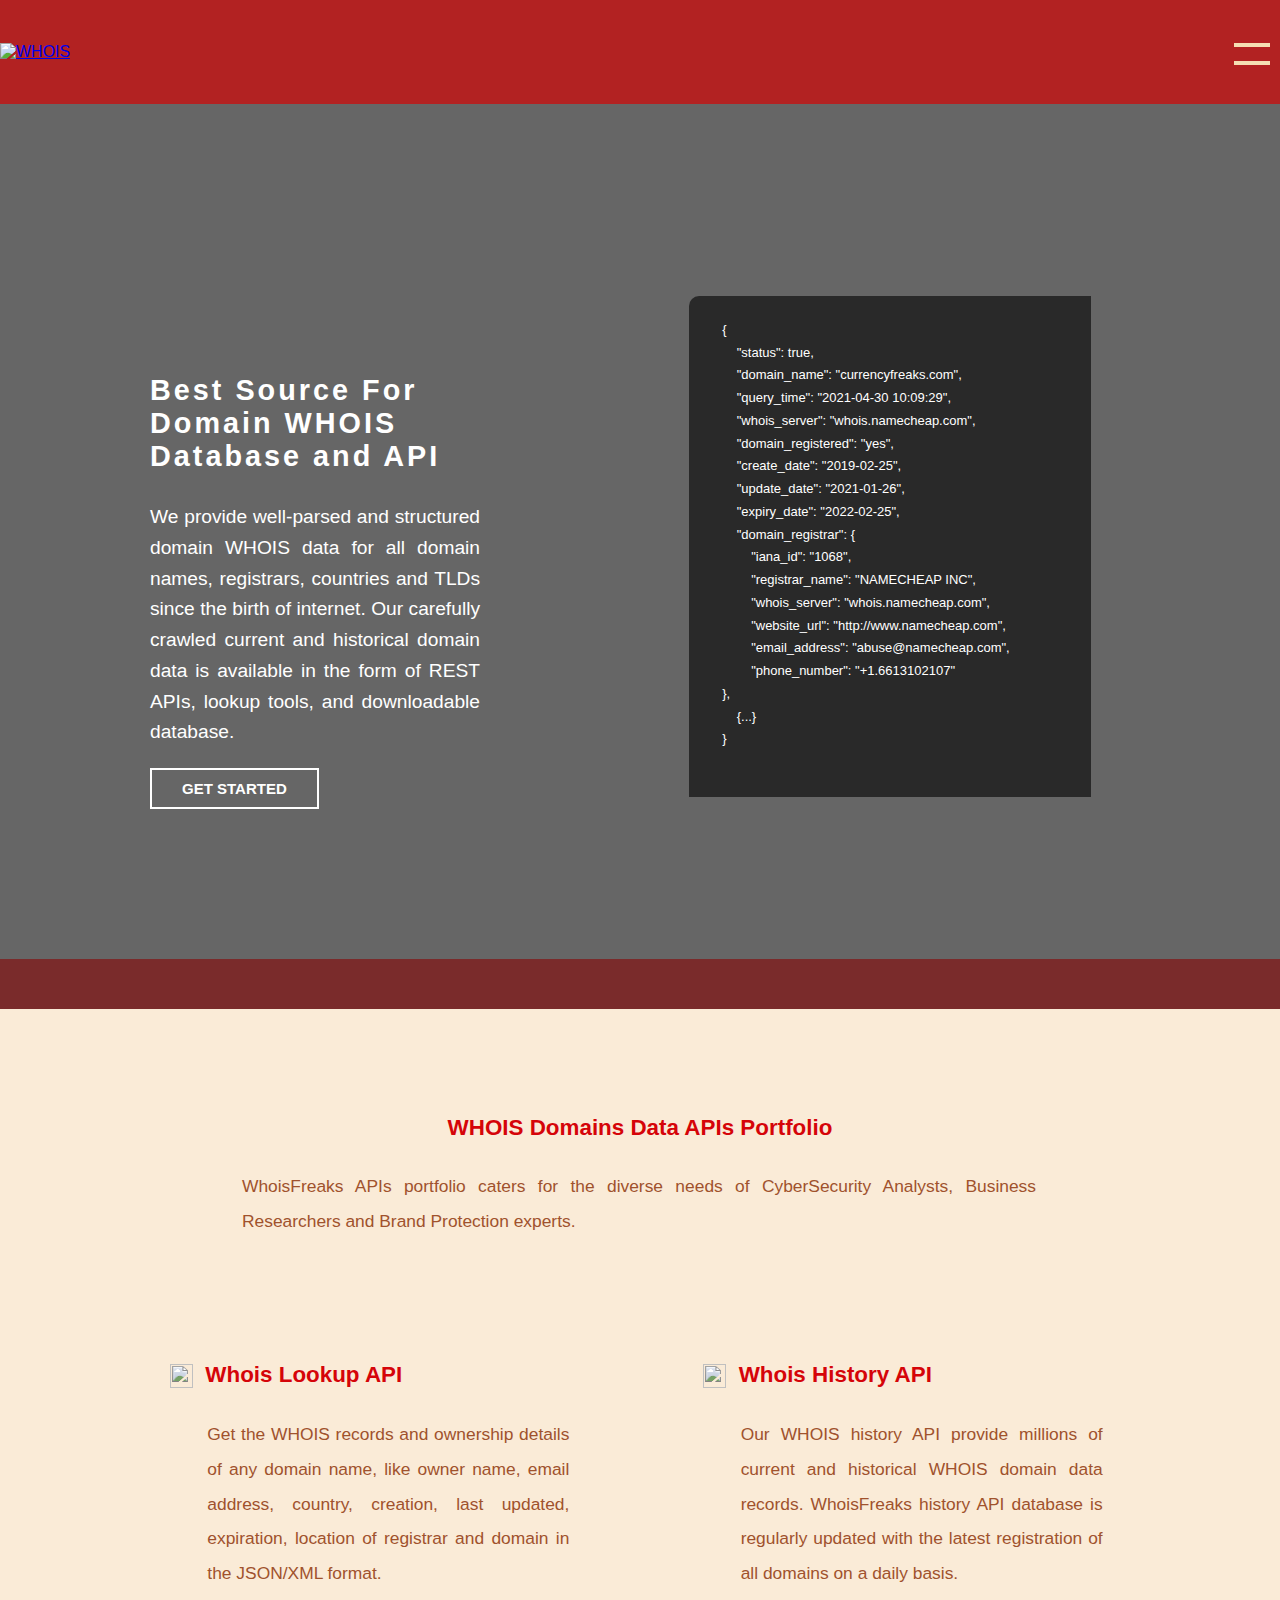
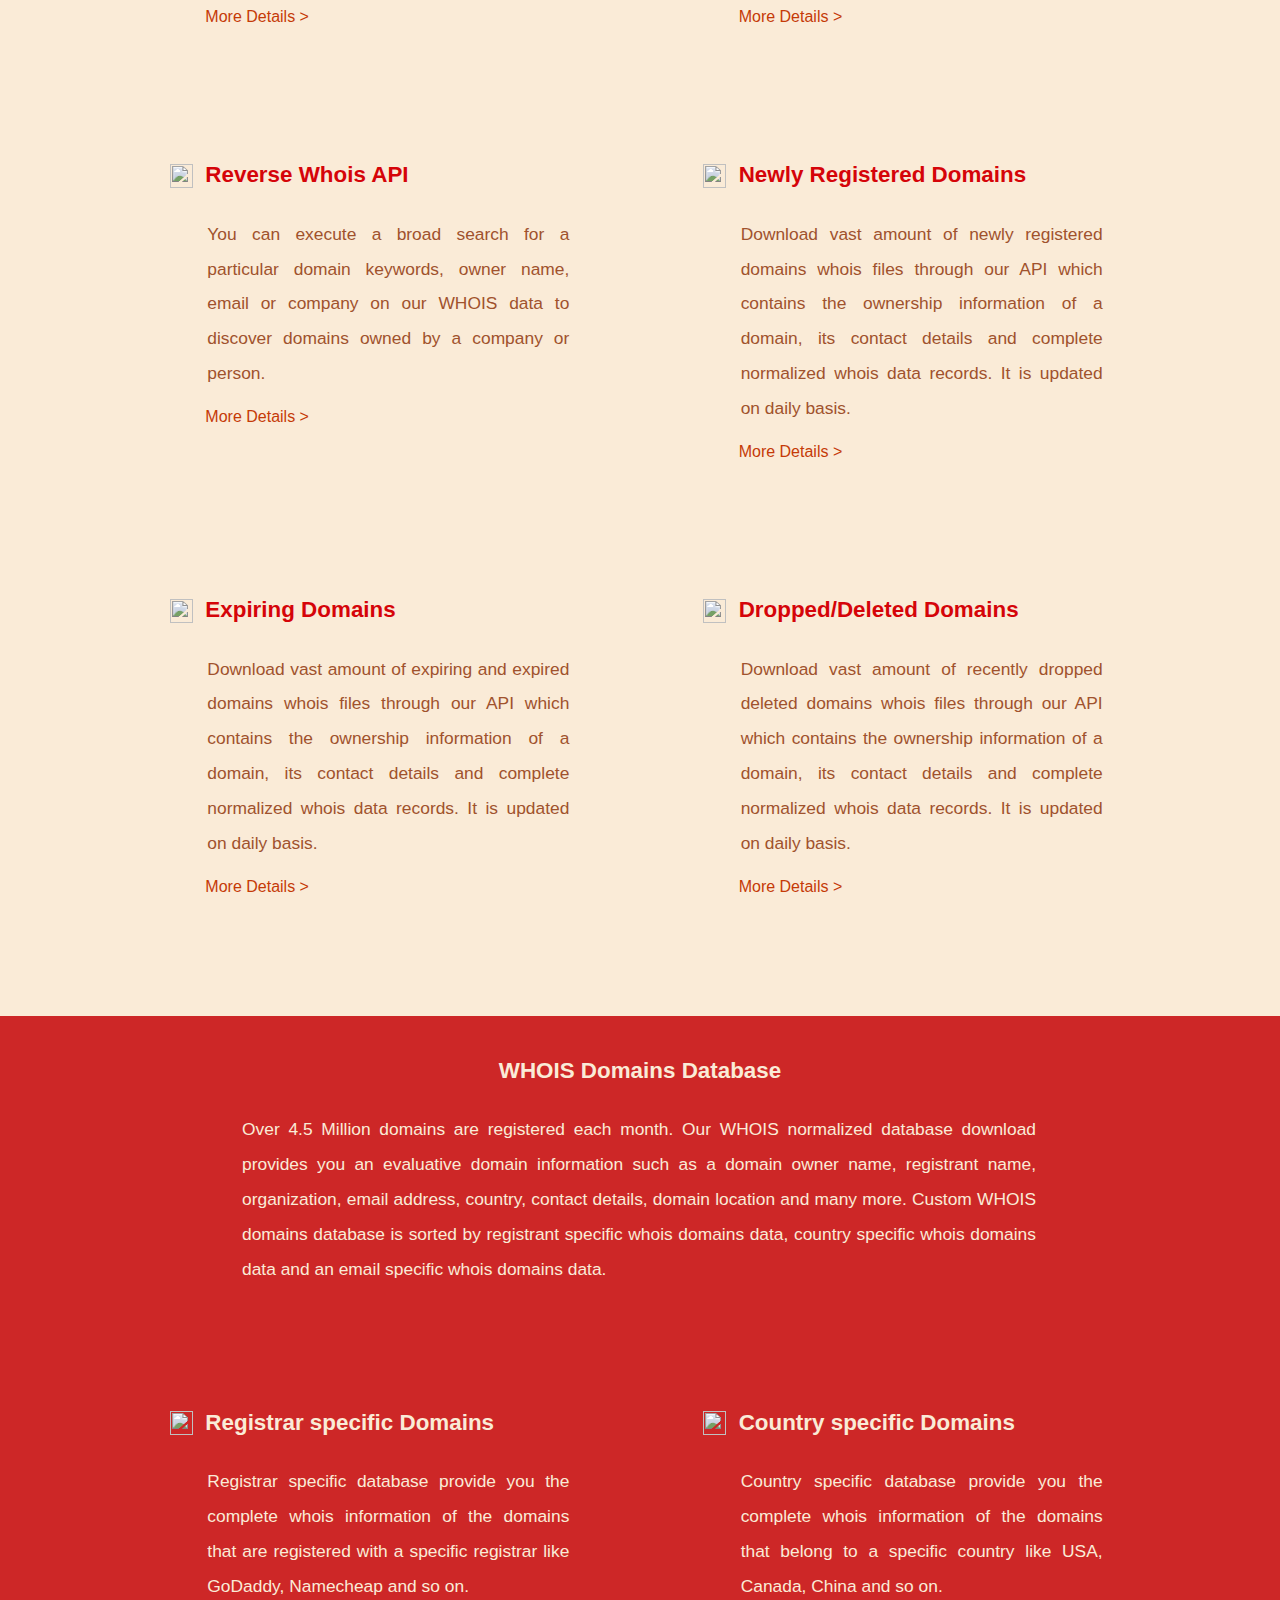
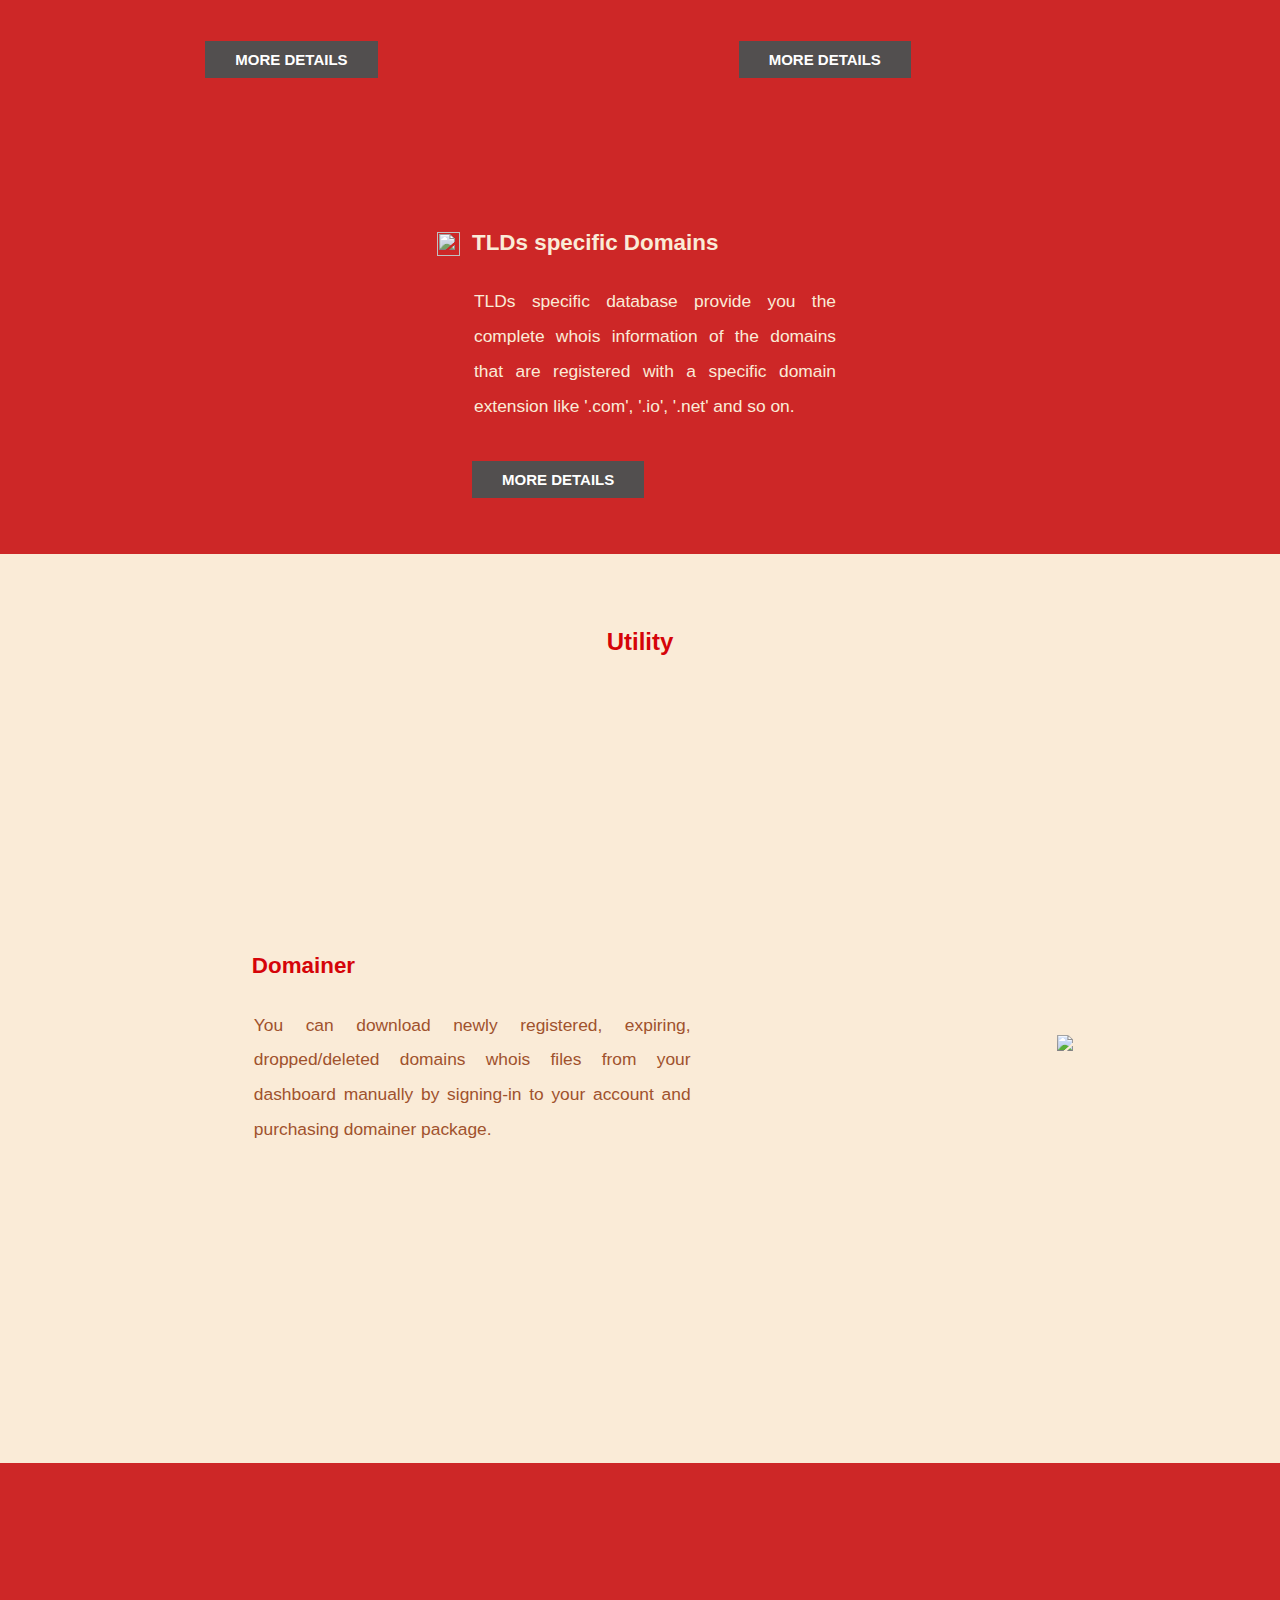
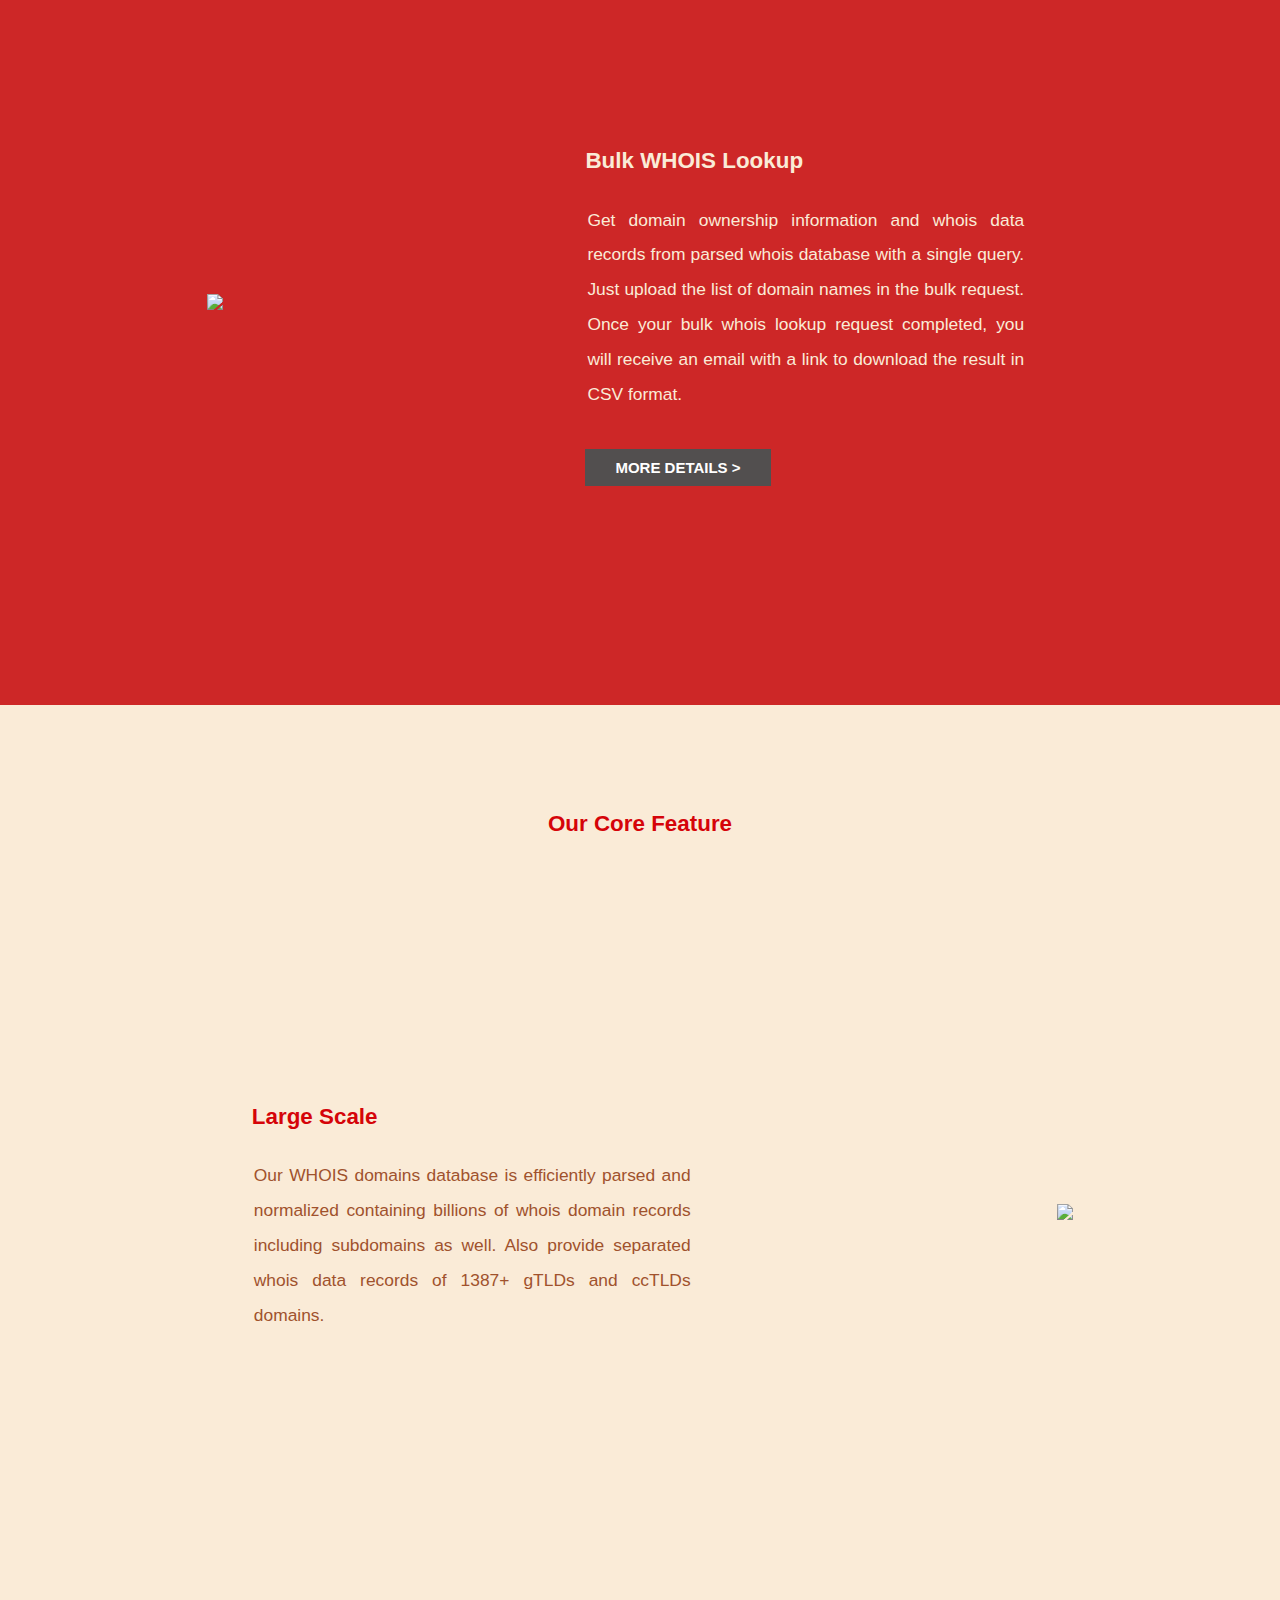
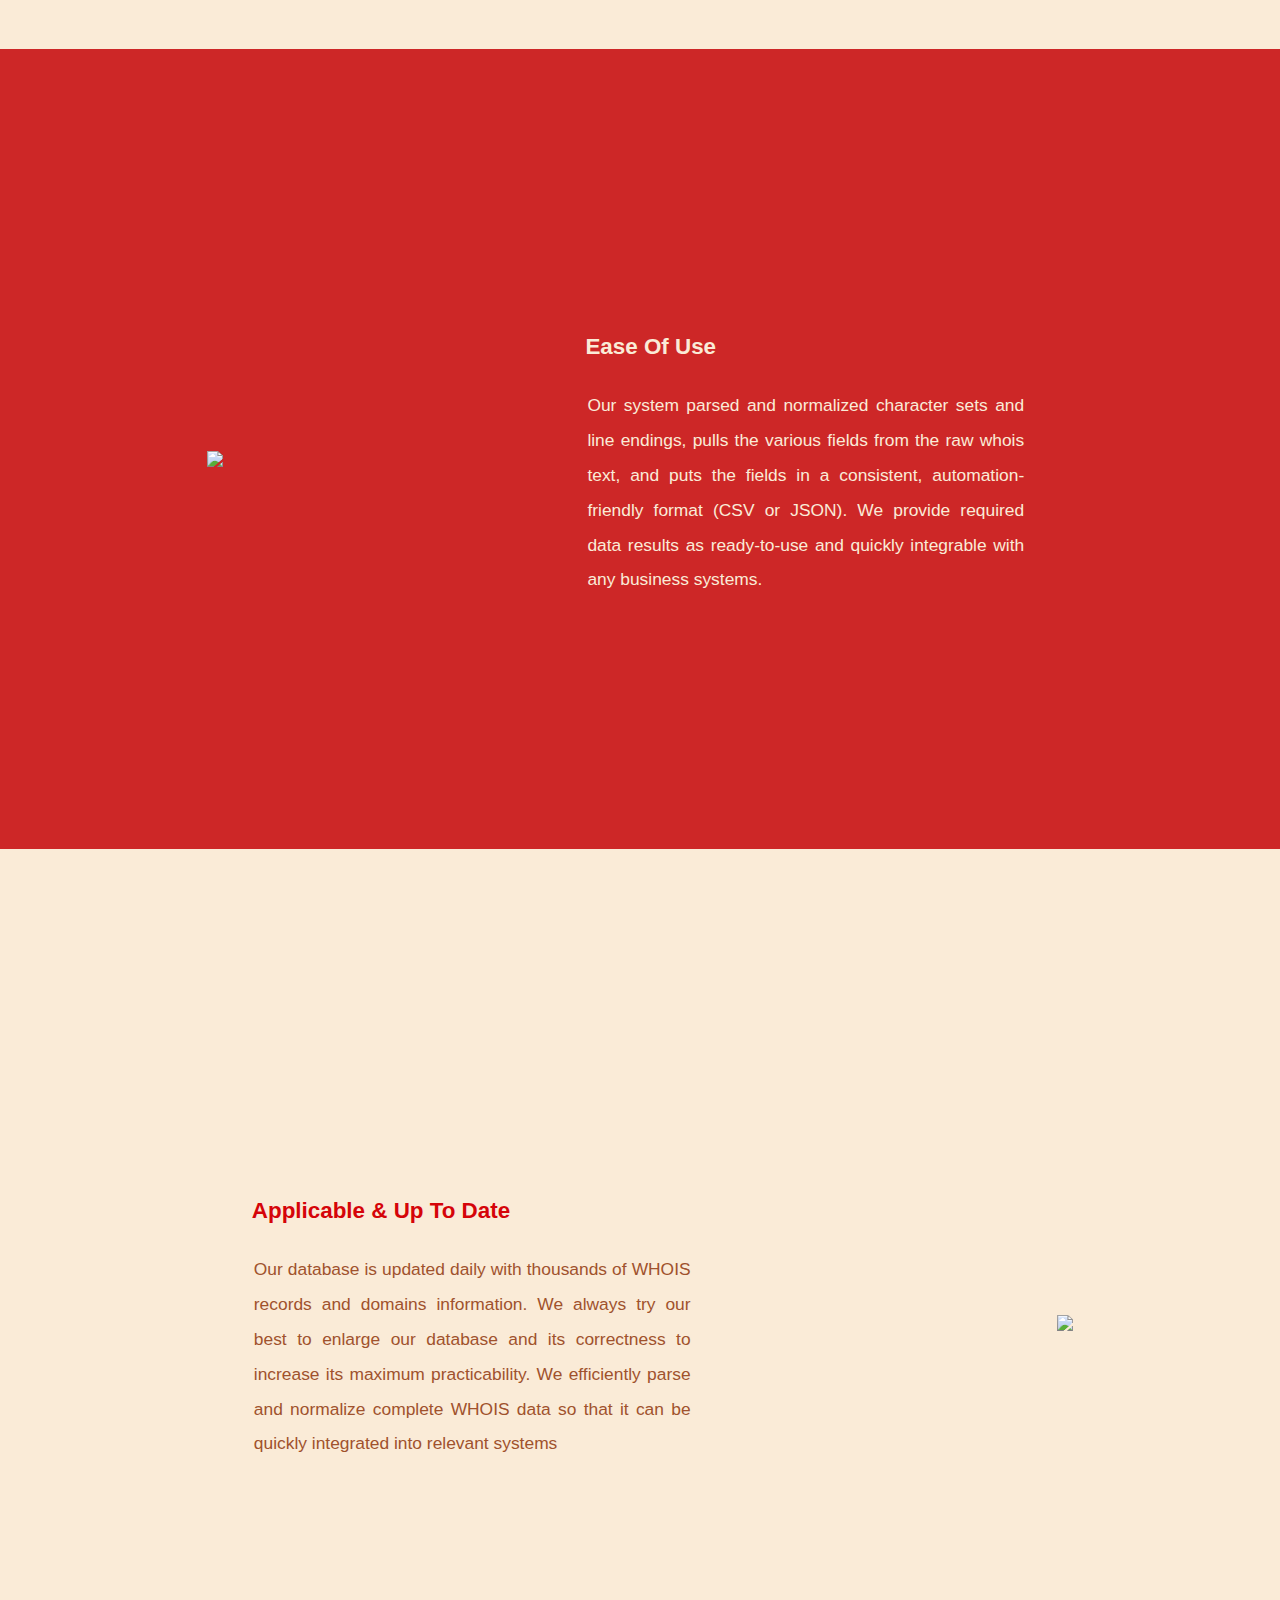
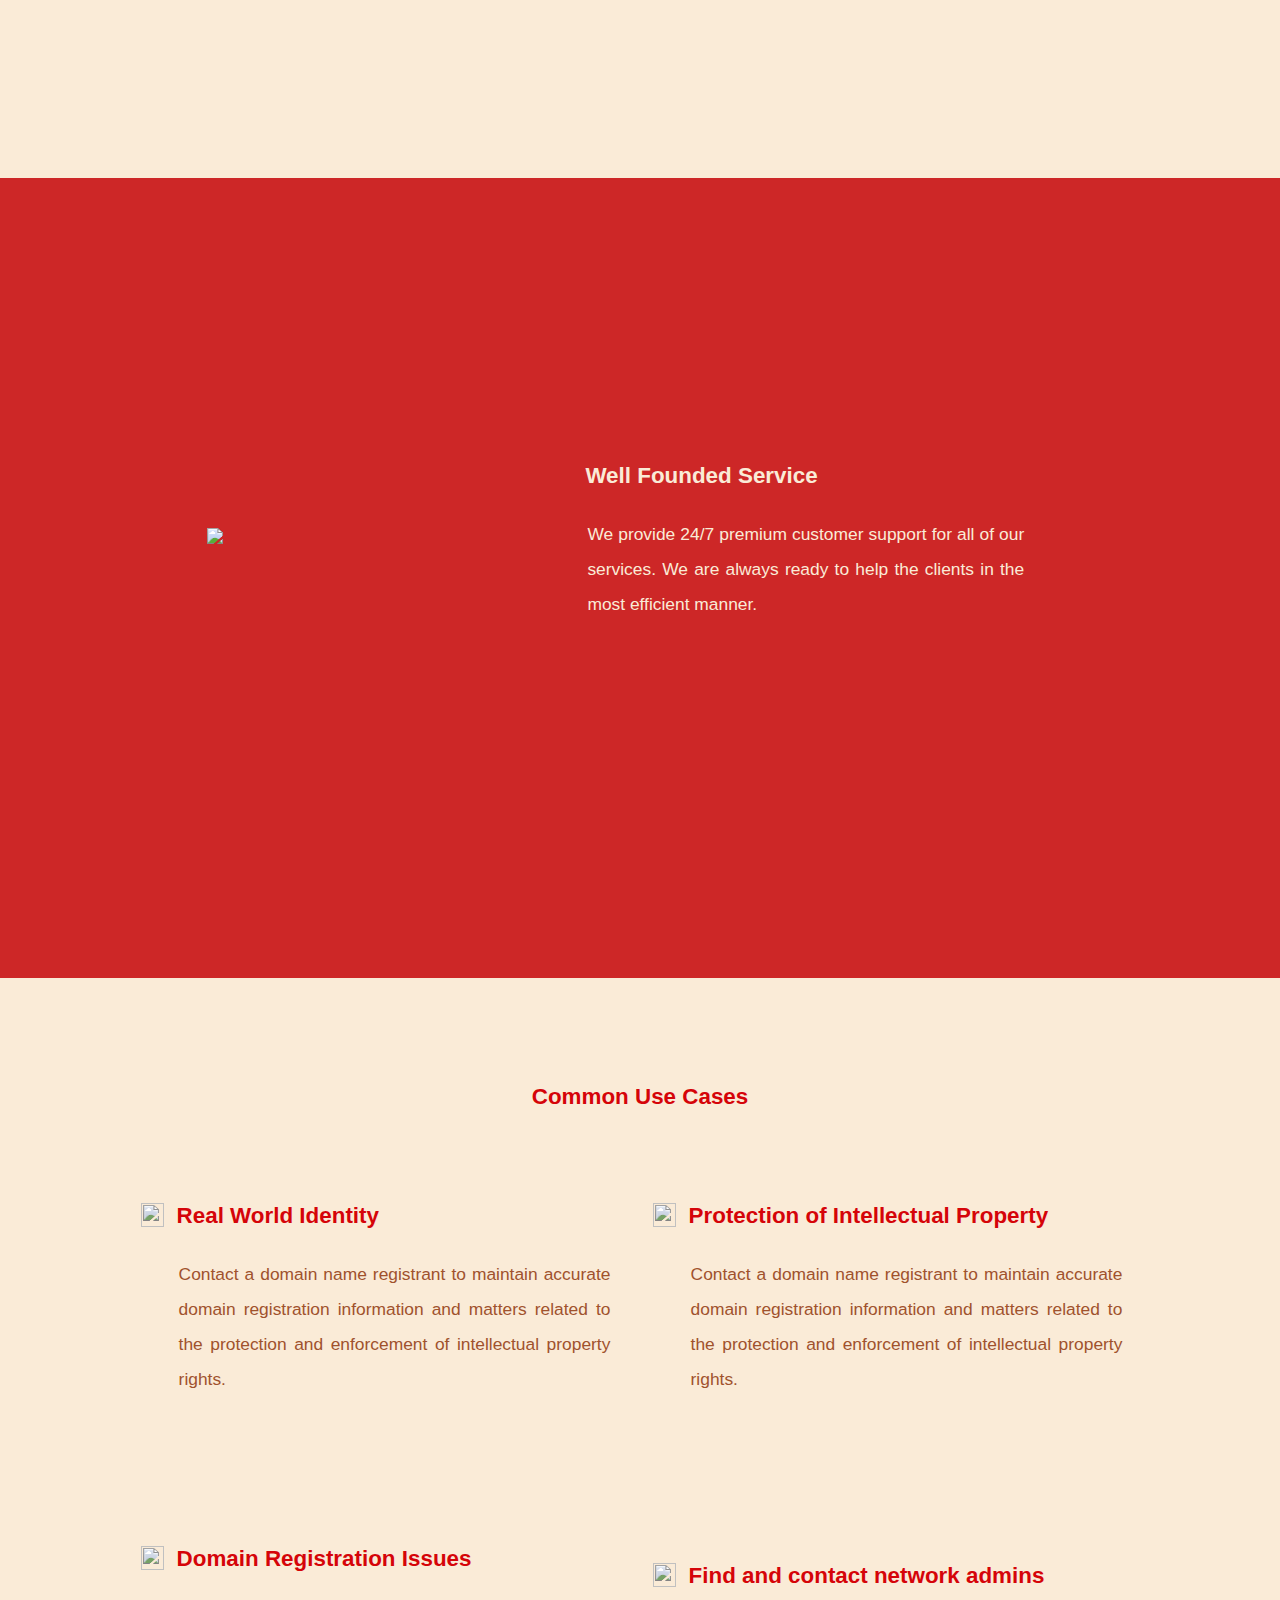
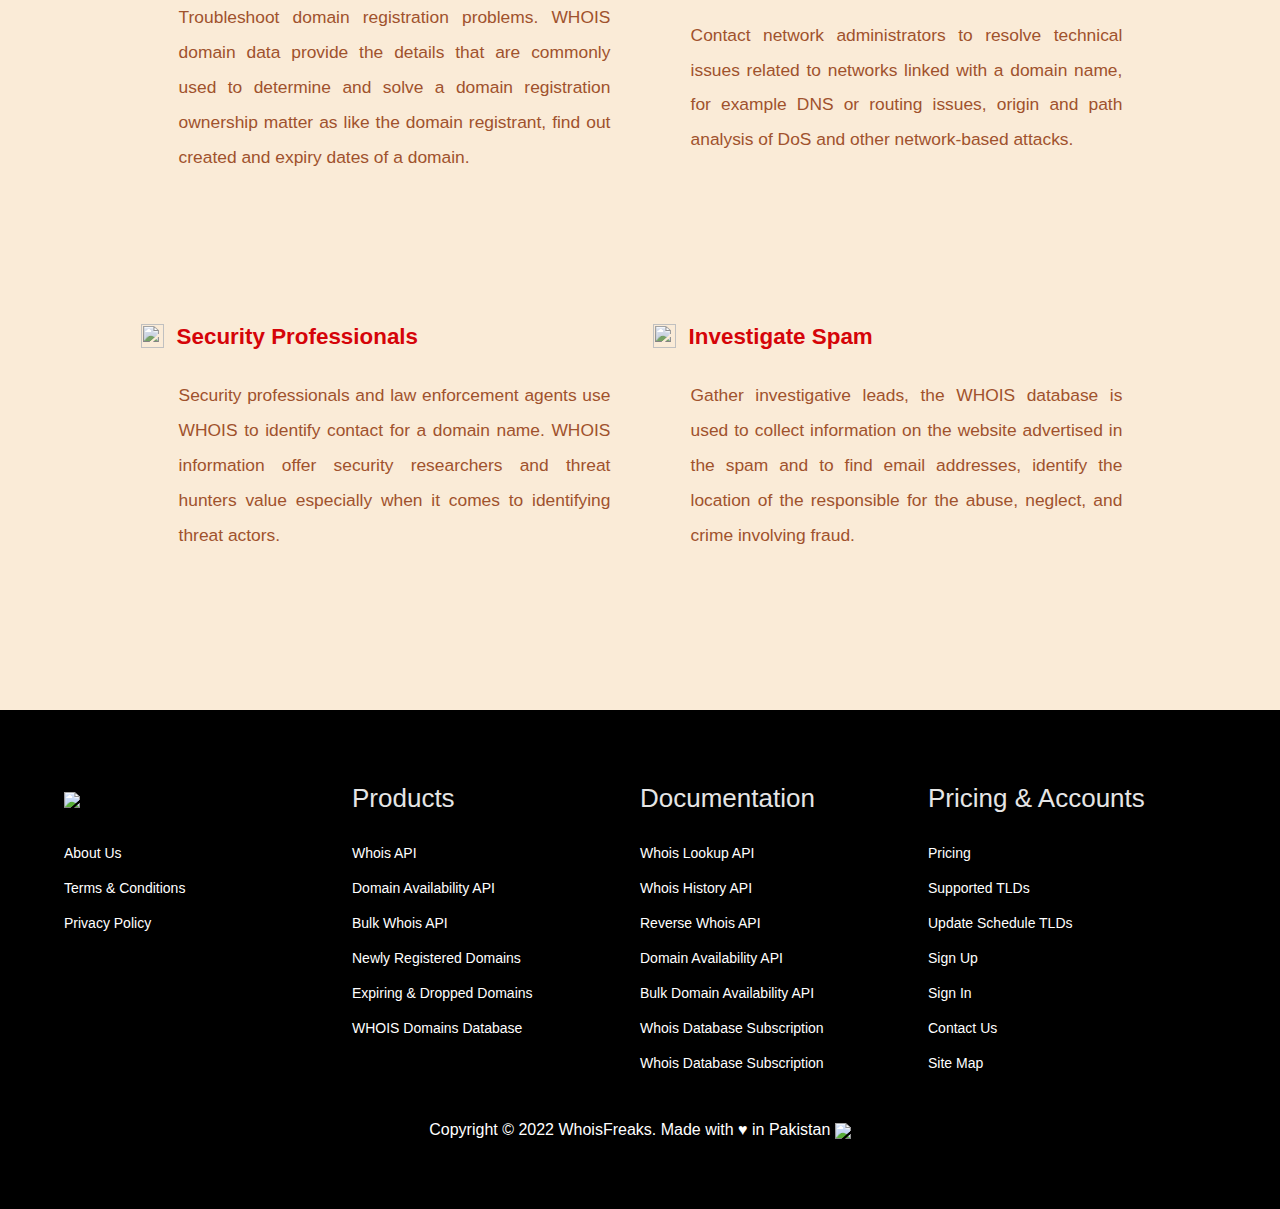
==== commit b811f43e: "final commit, both fetches stored in session storage" ====
--- a/output/index.html
+++ b/output/index.html
@@ -15,9 +15,6 @@
     <link href="styles/footer.css" rel="stylesheet" />
 
     <script src="scripts/js.js" ></script>
-    <script src="scripts/liveDataCounter.js" ></script>
-    <script src="scripts/loadTotalTLDs.js" ></script>
-    <script src="scripts/loadWhoisCount.js" ></script>
     <link rel="shortcut icon" href="/pics/logo.webp"/>
 
     </head>
@@ -106,8 +103,9 @@
 const drpDwn = document.querySelector('#productsdrp');
 
 products.addEventListener('click', () => {
-
+    demodrpDwn.classList.remove('show');
     drpDwn.classList.toggle('show');
+    docsdrpDwn.classList.remove('show');
     console.log('drp open');
 
 
@@ -115,8 +113,8 @@
 const docs = document.querySelector('#docs');
 const docsdrpDwn = document.querySelector('#docsdrp');
 docs.addEventListener('click', () => {
-
-
+    demodrpDwn.classList.remove('show');
+    drpDwn.classList.remove('show');
     docsdrpDwn.classList.toggle('show');
     console.log('drp open');
 
@@ -126,8 +124,8 @@
 const demo = document.querySelector('#demo');
 const demodrpDwn = document.querySelector('#demodrp');
 demo.addEventListener('click', () => {
-
-
+    docsdrpDwn.classList.remove('show');
+    drpDwn.classList.remove('show');
     demodrpDwn.classList.toggle('show');
     console.log('drp open');
 
@@ -137,16 +135,15 @@
         </script>
 </header> 
 
-		<div><body> 
+		<div><body onload="showCount()"> 
     <div class="mainboxwrapper background">
         <div class="mainbox">
             <div class="main-left">
                 <h1 id="mainHeading">Best Source For Domain WHOIS Database and API</h1>
                 <p id="mainPara">We provide well-parsed and structured domain WHOIS data for all domain names, registrars, countries and TLDs since the birth of internet. Our carefully crawled current and historical domain data is available in the form of REST APIs, lookup tools, and downloadable database.</p>
-                <button id="getStarted" onclick="showInput()">Get Started</button> 
-                
-                <input type="text" name="popup" id="popup" class="hide" placeholder="Enter URL here">
-                <button id="showAPII" onclick="showAPI()" class="hide">Submit</button> 
+                <button id="getStarted" >Get Started</button> 
+                
+                
                 
             </div>
             
@@ -276,7 +273,7 @@
                 <div class="textB">
                     <h4 class="red whiteT">Registrar specific Domains</h4>
                     <p class="red-sec whiteT">Registrar specific database provide you the complete whois information of the domains that are registered with a specific registrar like GoDaddy, Namecheap and so on.</p>
-                    <button id="moredetails" class="negmar">More Details</button>
+                    <button class="moredetails" class="negmar">More Details</button>
                 </div>
             </div>
             <div class="Bcontainer">
@@ -284,7 +281,7 @@
                 <div class="textB">
                     <h4 class="red whiteT">Country specific Domains</h4>
                     <p class="red-sec whiteT">Country specific database provide you the complete whois information of the domains that belong to a specific country like USA, Canada, China and so on.</p>
-                    <button id="moredetails" class="negmar">More Details</button>
+                    <button class="moredetails" class="negmar">More Details</button>
                 </div>
             
             </div>
@@ -293,7 +290,7 @@
                 <div class="textB">
                     <h4 class="red whiteT">TLDs specific Domains</h4>
                     <p class="red-sec whiteT">TLDs specific database provide you the complete whois information of the domains that are registered with a specific domain extension like '.com', '.io', '.net' and so on.</p>
-                    <button id="moredetails" class="negmar">More Details</button>
+                    <button class="moredetails" class="negmar">More Details</button>
                 </div>
             </div>
             
@@ -331,7 +328,7 @@
             <div class="pictext">
                 <h1 class="red whiteT">Bulk WHOIS Lookup</h1>
                 <p class="red-sec whiteT">Get domain ownership information and whois data records from parsed whois database with a single query. Just upload the list of domain names in the bulk request. Once your bulk whois lookup request completed, you will receive an email with a link to download the result in CSV format. </p>
-                <button id="moredetails">More Details ></button>
+                <button class="moredetails">More Details ></button>
             </div>
     
         </div> 
@@ -479,6 +476,10 @@
 
 
     </div>
+    <script>
+        window.addEventListener('load',loadCount());
+    </script>
+</body>
 
 
 
--- a/output/styles/style.css
+++ b/output/styles/style.css
@@ -55,7 +55,7 @@
 
   .main-right{
     
-    background: rgba(0, 0, 0, 0.6);
+   
     line-height: 1.75;
     overflow: auto;
     font-size: 12px;
@@ -67,12 +67,12 @@
     font-size: 0.9em;
     max-height:41em;
   }
+  #inertext{
+    background: rgba(0, 0, 0, 0.6);
+  }
   pre{
-    padding-left:0;
-    margin: 0 0 0 0;
-    padding-left: 2em;
-    padding-top: 0.2em;
-    
+   margin-left:-3em ; 
+   font-size: 13px;
   }
 
   h1#mainHeading{
@@ -303,7 +303,7 @@
     font-size: 35px;
 }
 
-button#moredetails{
+button.moredetails{
     background-color: rgb(82, 79, 79); 
     color: white;
     padding: 10px 30px;
@@ -315,7 +315,7 @@
     transition: 0.5s;
 
  }
- button#moredetails:hover{background: rgb(117, 107, 107);}
+ button.moredetails:hover{background: rgb(117, 107, 107);}
 
  .row{
     max-height: 50px;
@@ -578,19 +578,6 @@
     border: 2px solid black;
 }
 
-
-
-
-
-
-@media screen and (max-width: 1200px) {
-    toggle-button{
-        display: flex;
-    }
-}
-
-
-
 .hide{
     display: none;
 }
@@ -681,4 +668,19 @@
     }
 }
 
-
+.millions span{
+    display: flex;
+    display: block;
+    color: rgba(255, 255, 255, 0.651);
+    font-size: 28px !important;
+    font-weight: 600;
+    line-height: 1.22;
+    margin-bottom: 10px;
+  }
+  .nums{
+    font-size: 28px !important;
+  }
+.num{
+    font-size: 28px !important;
+  }
+
--- a/output/styles/pricing.css
+++ b/output/styles/pricing.css
@@ -206,7 +206,7 @@
     
     
   }
-  #duration{
+  .yearlyOrMonthly{
     padding: 10px 10px 0px 10px;
     display: list-item;
     list-style: none;
